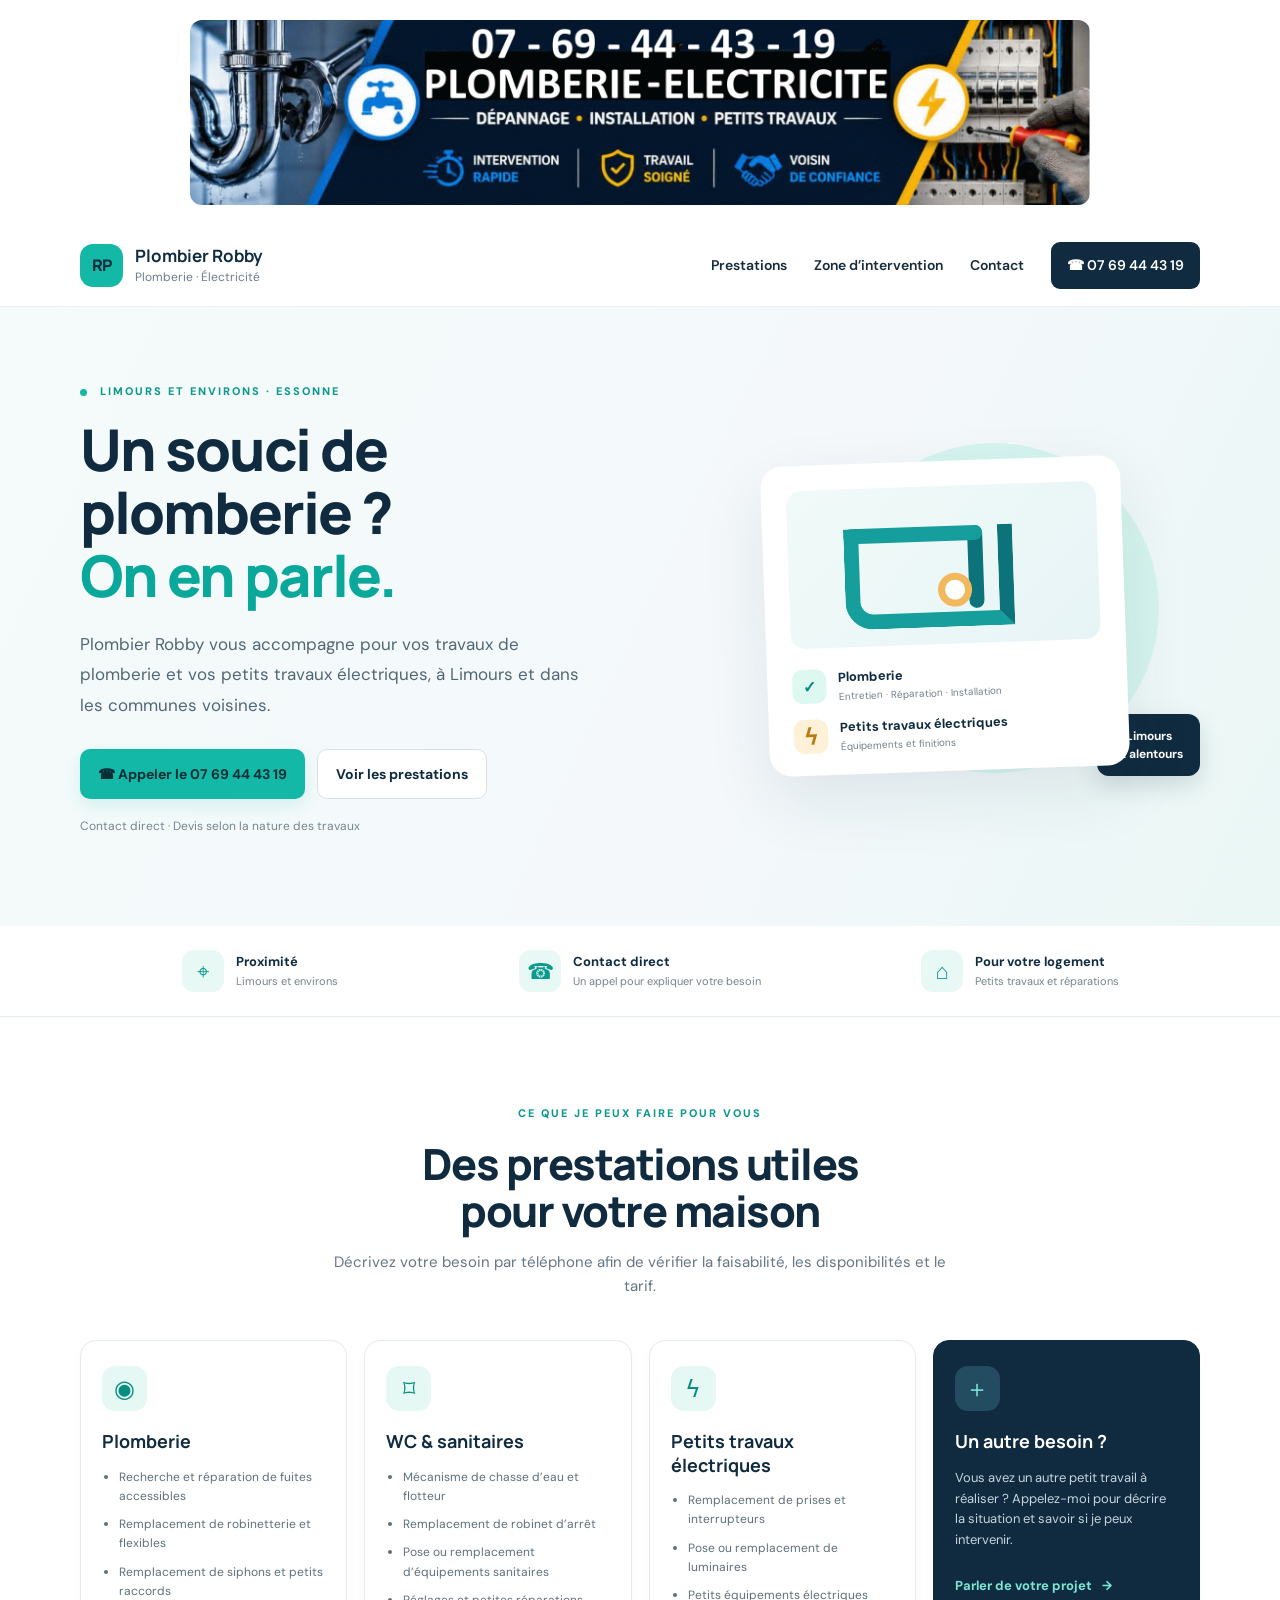
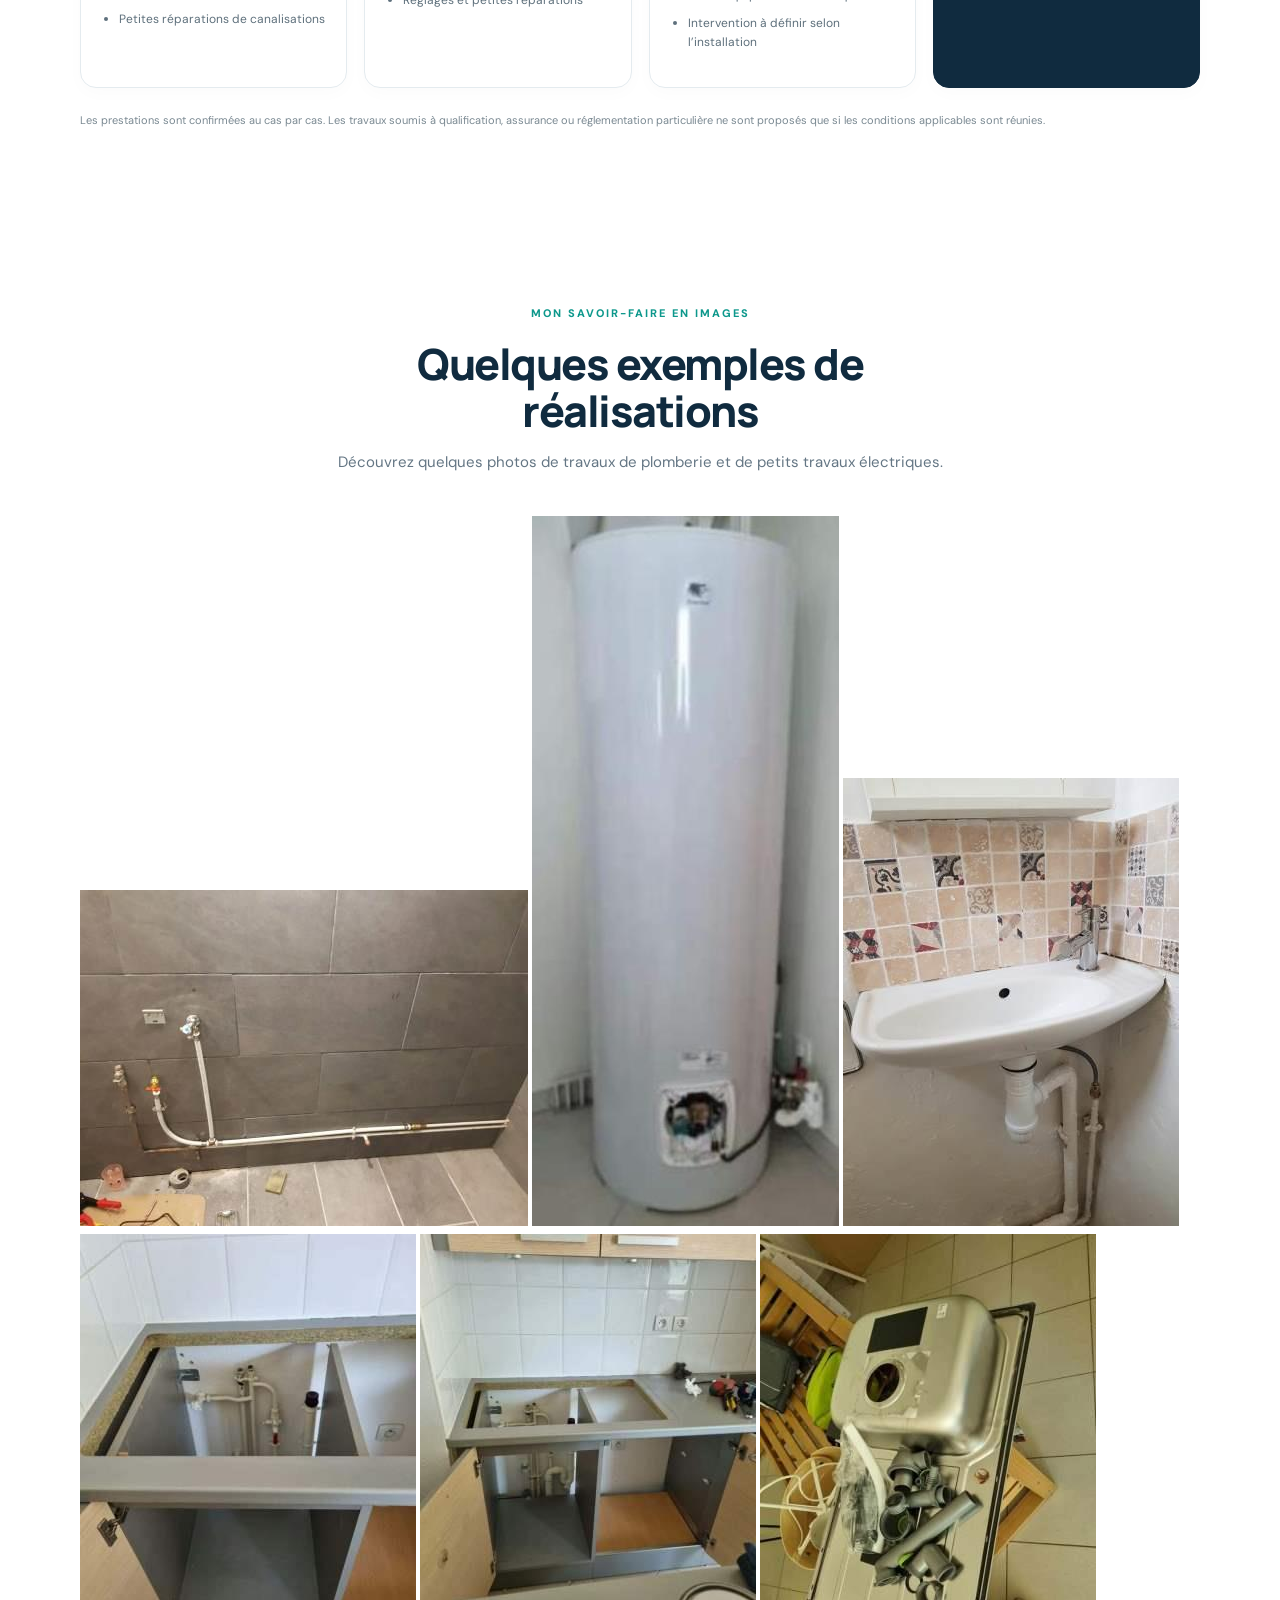
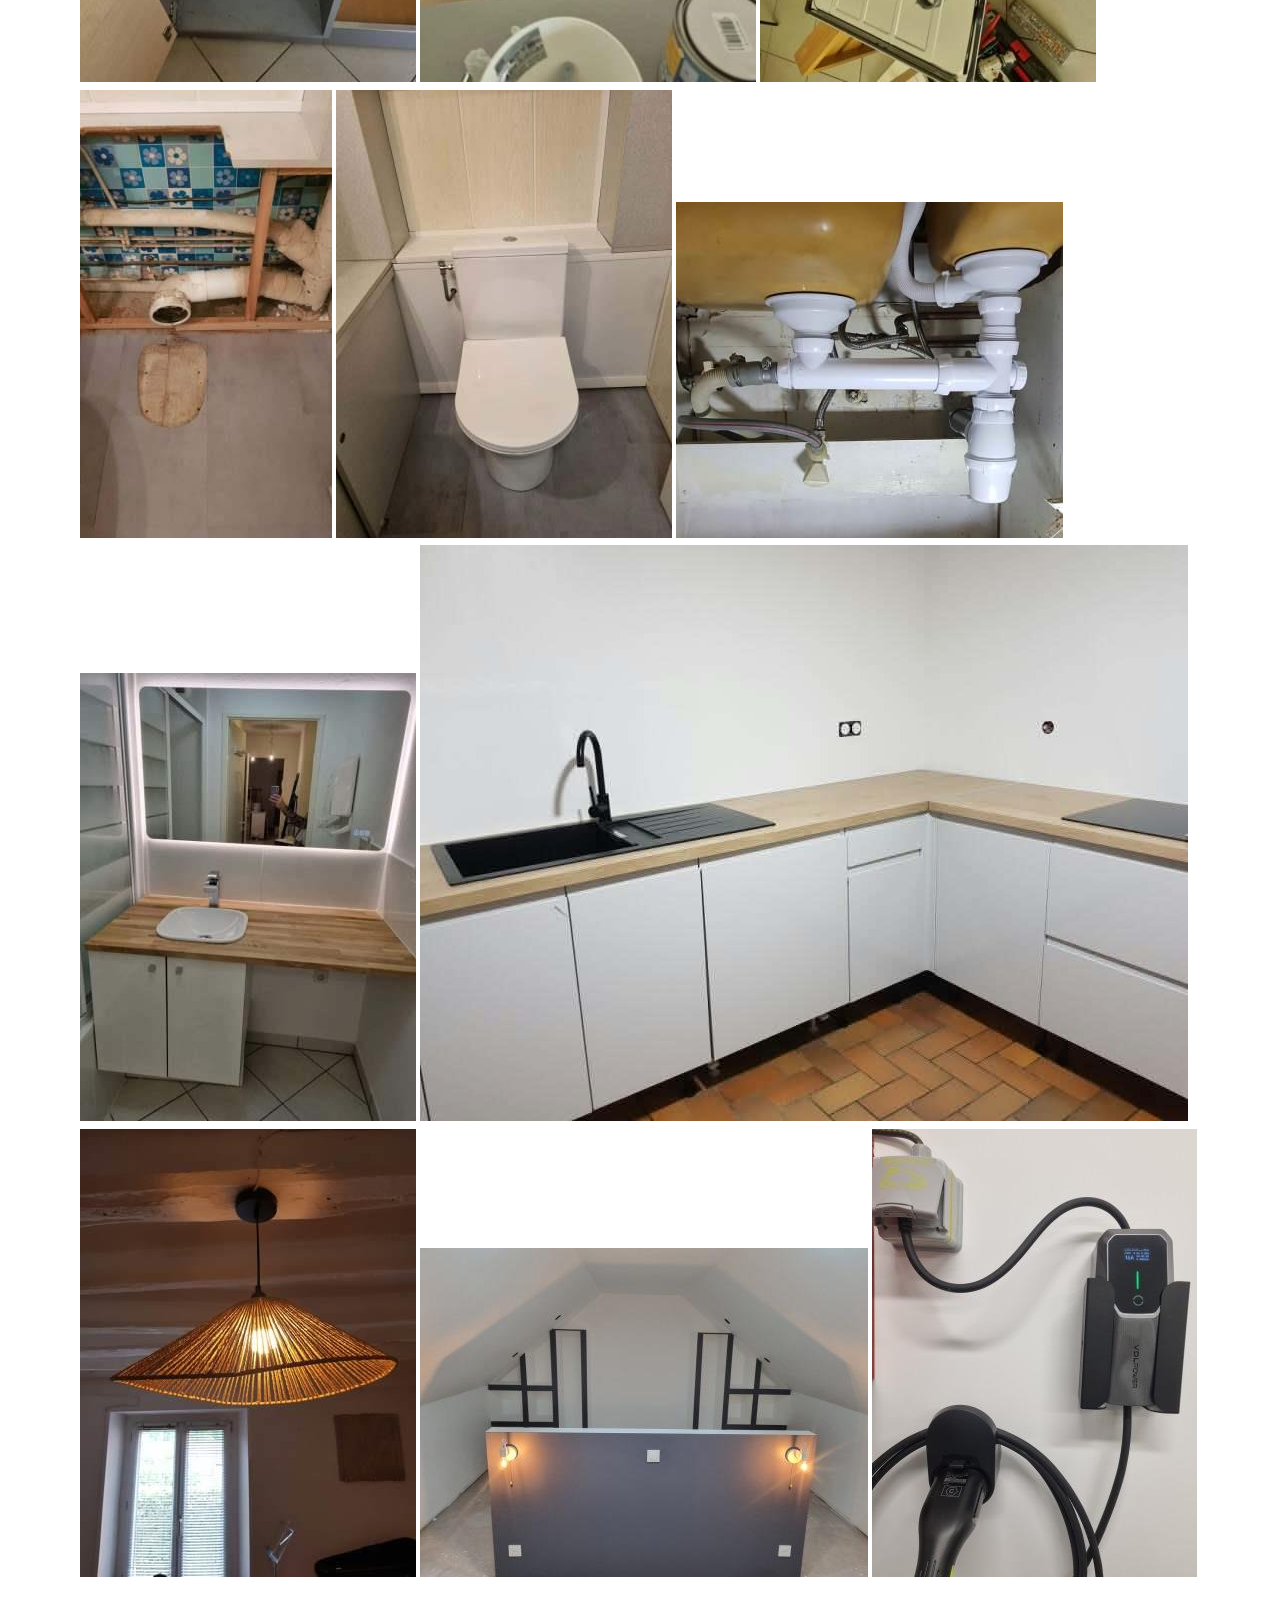
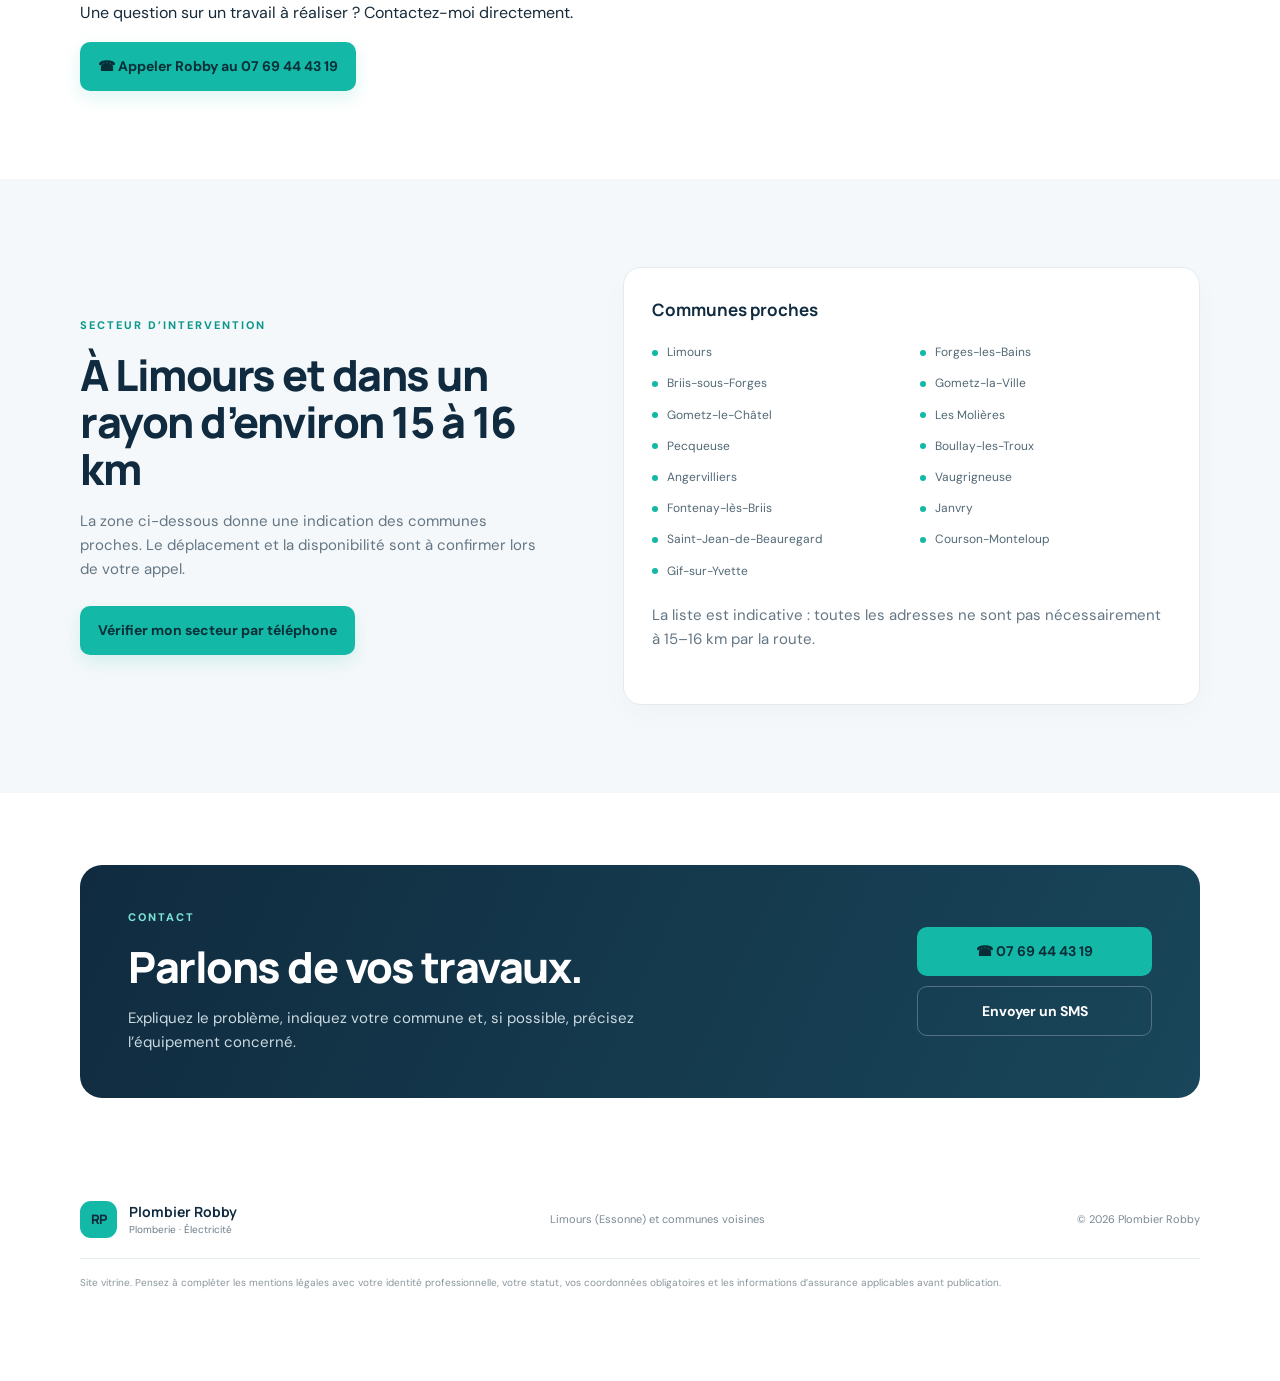
==== index.html @ 0ae40a75 "Update canonical link in index.html" ====
<!doctype html>
<html lang="fr">
<head>
  <meta charset="utf-8">
  <meta name="viewport" content="width=device-width, initial-scale=1">
  <meta name="theme-color" content="#102b3f">
  <title>Plombier Robby | Plomberie & petits travaux électriques à Limours</title>
  <meta name="description" content="Plombier Robby à Limours : travaux de plomberie, recherche de fuite, robinetterie, WC, sanitaires et petits travaux électriques. Contact direct au 07 69 44 43 19.">
  <meta name="robots" content="index,follow">
  <link rel="canonical" href="https://plombierrobby.github.io/">
  <meta property="og:type" content="website">
  <meta property="og:title" content="Plombier Robby — Plomberie à Limours">
  <meta property="og:description" content="Plomberie et petits travaux électriques autour de Limours. Appelez le 07 69 44 43 19.">
  <meta property="og:locale" content="fr_FR">
  <link rel="icon" href="assets/favicon.svg" type="image/svg+xml">
  <link rel="stylesheet" href="style.css">
  <script type="application/ld+json">
  {
    "@context": "https://schema.org",
    "@type": "Plumber",
    "name": "Plombier Robby",
    "telephone": "+33769444319",
    "areaServed": [
      "Limours", "Forges-les-Bains", "Briis-sous-Forges", "Gometz-la-Ville",
      "Gometz-le-Châtel", "Les Molières", "Pecqueuse", "Boullay-les-Troux",
      "Angervilliers", "Vaugrigneuse", "Fontenay-lès-Briis", "Janvry",
      "Saint-Jean-de-Beauregard", "Courson-Monteloup", "Gif-sur-Yvette"
    ],
    "description": "Prestations de plomberie et petits travaux électriques à Limours et dans les communes voisines."
  }
  </script>
</head>
<body>
    <img src="./DEVIS%20-%20Client.gif" alt="Travaux de plomberie" style="width:100%; max-width:900px; height:auto; display:block; margin:20px auto; border-radius:12px;">
  <a class="skip-link" href="#contenu">Aller au contenu</a>
  <header class="site-header">
    <div class="container nav-wrap">
      <a class="brand" href="#accueil" aria-label="Plombier Robby, accueil">
        <span class="brand-mark" aria-hidden="true">RP</span>
        <span><strong>Plombier Robby</strong><small>Plomberie · Électricité</small></span>
      </a>
      <button class="menu-toggle" aria-expanded="false" aria-controls="navigation">Menu</button>
      <nav id="navigation" class="navigation" aria-label="Navigation principale">
        <a href="#prestations">Prestations</a>
        <a href="#zone">Zone d’intervention</a>
        <a href="#contact">Contact</a>
        <a class="nav-call" href="tel:+33769444319">☎ 07 69 44 43 19</a>
      </nav>
    </div>
  </header>

  <main id="contenu">
    <section class="hero" id="accueil">
      <div class="container hero-grid">
        <div class="hero-copy">
          <p class="eyebrow"><span class="dot"></span> LIMOURS ET ENVIRONS · ESSONNE</p>
          <h1>Un souci de plomberie ?<br><span>On en parle.</span></h1>
          <p class="hero-text">Plombier Robby vous accompagne pour vos travaux de plomberie et vos petits travaux électriques, à Limours et dans les communes voisines.</p>
          <div class="hero-actions">
            <a class="button button-primary" href="tel:+33769444319">☎ Appeler le 07 69 44 43 19</a>
            <a class="button button-secondary" href="#prestations">Voir les prestations</a>
          </div>
          <p class="small-note">Contact direct · Devis selon la nature des travaux</p>
        </div>
        <div class="hero-art" aria-label="Illustration de plomberie" role="img">
          <div class="art-circle circle-one"></div><div class="art-circle circle-two"></div>
          <div class="tool-card">
            <div class="pipe-illustration"><span></span><i></i></div>
            <div class="tool-label"><span class="tool-icon">✓</span><div><strong>Plomberie</strong><small>Entretien · Réparation · Installation</small></div></div>
            <div class="tool-label"><span class="tool-icon electric">ϟ</span><div><strong>Petits travaux électriques</strong><small>Équipements et finitions</small></div></div>
          </div>
          <span class="floating-badge">À Limours<br>et alentours</span>
        </div>
      </div>
    </section>

    <section class="trust-strip" aria-label="Informations pratiques">
      <div class="container trust-grid">
        <div><span class="trust-icon">⌖</span><p><strong>Proximité</strong><small>Limours et environs</small></p></div>
        <div><span class="trust-icon">☎</span><p><strong>Contact direct</strong><small>Un appel pour expliquer votre besoin</small></p></div>
        <div><span class="trust-icon">⌂</span><p><strong>Pour votre logement</strong><small>Petits travaux et réparations</small></p></div>
      </div>
    </section>

    <section class="section services" id="prestations">
      <div class="container">
        <div class="section-heading">
          <p class="eyebrow">CE QUE JE PEUX FAIRE POUR VOUS</p>
          <h2>Des prestations utiles<br>pour votre maison</h2>
          <p>Décrivez votre besoin par téléphone afin de vérifier la faisabilité, les disponibilités et le tarif.</p>
        </div>
        <div class="service-grid">
          <article class="service-card">
            <div class="service-icon">◉</div><h3>Plomberie</h3>
            <ul><li>Recherche et réparation de fuites accessibles</li><li>Remplacement de robinetterie et flexibles</li><li>Remplacement de siphons et petits raccords</li><li>Petites réparations de canalisations</li></ul>
          </article>
          <article class="service-card">
            <div class="service-icon">⌑</div><h3>WC & sanitaires</h3>
            <ul><li>Mécanisme de chasse d’eau et flotteur</li><li>Remplacement de robinet d’arrêt</li><li>Pose ou remplacement d’équipements sanitaires</li><li>Réglages et petites réparations</li></ul>
          </article>
          <article class="service-card">
            <div class="service-icon">ϟ</div><h3>Petits travaux électriques</h3>
            <ul><li>Remplacement de prises et interrupteurs</li><li>Pose ou remplacement de luminaires</li><li>Petits équipements électriques</li><li>Intervention à définir selon l’installation</li></ul>
          </article>
          <article class="service-card service-card-dark">
            <div class="service-icon">＋</div><h3>Un autre besoin ?</h3>
            <p>Vous avez un autre petit travail à réaliser ? Appelez-moi pour décrire la situation et savoir si je peux intervenir.</p>
            <a href="tel:+33769444319" class="text-link">Parler de votre projet <span>→</span></a>
          </article>
        </div>
        <p class="disclaimer">Les prestations sont confirmées au cas par cas. Les travaux soumis à qualification, assurance ou réglementation particulière ne sont proposés que si les conditions applicables sont réunies.</p>
      </div>
    </section>
    <section class="section realisations" id="realisations">
      <div class="container">
        <div class="section-heading">
          <p class="eyebrow">MON SAVOIR-FAIRE EN IMAGES</p>
          <h2>Quelques exemples de réalisations</h2>
          <p>Découvrez quelques photos de travaux de plomberie et de petits travaux électriques.</p>
        </div>

        <div class="realisations-grid">
          <a class="realisation-photo" href="images-realisations/1.jpg" target="_blank" rel="noopener">
            <img src="images-realisations/1.jpg" alt="Réalisation de plomberie ou travaux électriques, photo 1" loading="lazy">
          </a>
          <a class="realisation-photo" href="images-realisations/2.jpg" target="_blank" rel="noopener">
            <img src="images-realisations/2.jpg" alt="Réalisation, photo 2" loading="lazy">
          </a>
          <a class="realisation-photo" href="images-realisations/3.jpg" target="_blank" rel="noopener">
            <img src="images-realisations/3.jpg" alt="Réalisation, photo 3" loading="lazy">
          </a>
          <a class="realisation-photo" href="images-realisations/4.jpg" target="_blank" rel="noopener">
            <img src="images-realisations/4.jpg" alt="Réalisation, photo 4" loading="lazy">
          </a>
          <a class="realisation-photo" href="images-realisations/5.jpg" target="_blank" rel="noopener">
            <img src="images-realisations/5.jpg" alt="Réalisation, photo 5" loading="lazy">
          </a>
          <a class="realisation-photo" href="images-realisations/6.jpg" target="_blank" rel="noopener">
            <img src="images-realisations/6.jpg" alt="Réalisation, photo 6" loading="lazy">
          </a>
          <a class="realisation-photo" href="images-realisations/7.jpg" target="_blank" rel="noopener">
            <img src="images-realisations/7.jpg" alt="Réalisation, photo 7" loading="lazy">
          </a>
          <a class="realisation-photo" href="images-realisations/8.jpg" target="_blank" rel="noopener">
            <img src="images-realisations/8.jpg" alt="Réalisation, photo 8" loading="lazy">
          </a>
          <a class="realisation-photo" href="images-realisations/9.jpg" target="_blank" rel="noopener">
            <img src="images-realisations/9.jpg" alt="Réalisation, photo 9" loading="lazy">
          </a>
          <a class="realisation-photo" href="images-realisations/10.jpg" target="_blank" rel="noopener">
            <img src="images-realisations/10.jpg" alt="Réalisation, photo 10" loading="lazy">
          </a>
          <a class="realisation-photo" href="images-realisations/11.jpg" target="_blank" rel="noopener">
            <img src="images-realisations/11.jpg" alt="Réalisation, photo 11" loading="lazy">
          </a>
          <a class="realisation-photo" href="images-realisations/12.jpg" target="_blank" rel="noopener">
            <img src="images-realisations/12.jpg" alt="Réalisation, photo 12" loading="lazy">
          </a>
          <a class="realisation-photo" href="images-realisations/13.jpg" target="_blank" rel="noopener">
            <img src="images-realisations/13.jpg" alt="Réalisation, photo 13" loading="lazy">
          </a>
          <a class="realisation-photo" href="images-realisations/14.jpg" target="_blank" rel="noopener">
            <img src="images-realisations/14.jpg" alt="Réalisation, photo 14" loading="lazy">
          </a>
        </div>

        <p class="realisations-note">Une question sur un travail à réaliser ? Contactez-moi directement.</p>
        <div class="realisations-contact">
          <a class="button button-primary" href="tel:+33769444319">☎ Appeler Robby au 07 69 44 43 19</a>
        </div>
      </div>
    </section>
    <section class="section zone" id="zone">
      <div class="container zone-grid">
        <div>
          <p class="eyebrow">SECTEUR D’INTERVENTION</p>
          <h2>À Limours et dans un rayon d’environ 15 à 16 km</h2>
          <p>La zone ci-dessous donne une indication des communes proches. Le déplacement et la disponibilité sont à confirmer lors de votre appel.</p>
          <a class="button button-primary" href="tel:+33769444319">Vérifier mon secteur par téléphone</a>
        </div>
        <div class="towns-panel">
          <h3>Communes proches</h3>
          <ul class="town-list">
            <li>Limours</li><li>Forges-les-Bains</li><li>Briis-sous-Forges</li>
            <li>Gometz-la-Ville</li><li>Gometz-le-Châtel</li><li>Les Molières</li>
            <li>Pecqueuse</li><li>Boullay-les-Troux</li><li>Angervilliers</li>
            <li>Vaugrigneuse</li><li>Fontenay-lès-Briis</li><li>Janvry</li>
            <li>Saint-Jean-de-Beauregard</li><li>Courson-Monteloup</li><li>Gif-sur-Yvette</li>
          </ul>
          <p class="towns-note">La liste est indicative : toutes les adresses ne sont pas nécessairement à 15–16 km par la route.</p>
        </div>
      </div>
    </section>

    <section class="section contact" id="contact">
      <div class="container contact-box">
        <div>
          <p class="eyebrow">CONTACT</p>
          <h2>Parlons de vos travaux.</h2>
          <p>Expliquez le problème, indiquez votre commune et, si possible, précisez l’équipement concerné.</p>
        </div>
        <div class="contact-actions">
          <a class="button button-light" href="tel:+33769444319">☎ 07 69 44 43 19</a>
          <a class="button button-outline-light" href="sms:+33769444319?body=Bonjour%20Robby%2C%20je%20vous%20contacte%20pour%20un%20travail%20de%20plomberie%20ou%20d%E2%80%99%C3%A9lectricit%C3%A9.%20Ma%20commune%20%3A%20">Envoyer un SMS</a>
        </div>
      </div>
    </section>
  </main>

  <footer class="site-footer">
    <div class="container footer-row">
      <a class="brand footer-brand" href="#accueil"><span class="brand-mark">RP</span><span><strong>Plombier Robby</strong><small>Plomberie · Électricité</small></span></a>
      <p>Limours (Essonne) et communes voisines</p>
      <p>© <span id="year"></span> Plombier Robby</p>
    </div>
    <div class="container legal-note">Site vitrine. Pensez à compléter les mentions légales avec votre identité professionnelle, votre statut, vos coordonnées obligatoires et les informations d’assurance applicables avant publication.</div>
  </footer>
  <a class="mobile-call" href="tel:+33769444319">☎ Appeler Robby · 07 69 44 43 19</a>
  <script src="script.js"></script>
</body>
</html>
---- style.css ----
@import url('https://fonts.googleapis.com/css2?family=DM+Sans:wght@400;500;600;700&family=Manrope:wght@400;500;600;700;800&display=swap');
:root{--navy:#102b3f;--navy2:#173e55;--teal:#14b8a6;--mint:#e9fbf7;--ink:#172b3a;--muted:#647684;--line:#e4ebef;--white:#fff;--soft:#f5f8fa}
*{box-sizing:border-box}html{scroll-behavior:smooth;scroll-padding-top:85px}body{margin:0;font-family:'DM Sans',Arial,sans-serif;color:var(--ink);line-height:1.6}a{color:inherit;text-decoration:none}.container{width:min(1120px,calc(100% - 40px));margin-inline:auto}.skip-link{position:absolute;left:-9999px}.skip-link:focus{left:12px;top:12px;background:#fff;padding:10px;z-index:10}
.site-header{height:82px;display:flex;align-items:center;background:#fff;border-bottom:1px solid #edf1f3;position:sticky;top:0;z-index:5}.nav-wrap{display:flex;align-items:center;justify-content:space-between;gap:24px}.brand{display:flex;align-items:center;gap:12px;line-height:1.2}.brand-mark{width:43px;height:43px;display:grid;place-items:center;border-radius:13px;background:var(--teal);color:var(--navy);font-weight:800;font-family:Manrope,sans-serif;letter-spacing:-1px}.brand strong{display:block;font-family:Manrope,sans-serif;font-size:17px;color:var(--navy)}.brand small{display:block;color:#6c7d89;font-size:12px;margin-top:4px}.navigation{display:flex;align-items:center;gap:27px;font-size:14px;font-weight:600}.navigation>a:not(.nav-call):hover{color:#0c9f91}.nav-call{background:var(--navy);color:white;border-radius:9px;padding:12px 16px}.menu-toggle{display:none;border:1px solid var(--line);border-radius:8px;background:white;padding:9px 12px;font:inherit}
.hero{overflow:hidden;background:linear-gradient(115deg,#f4fbfa 0%,#f4f8fb 60%,#eaf7f5 100%);padding:76px 0 78px}.hero-grid{display:grid;grid-template-columns:1.05fr .95fr;align-items:center;gap:48px}.eyebrow{font-size:11px;font-weight:800;letter-spacing:2px;color:#0d988c;margin:0 0 18px}.dot{display:inline-block;width:7px;height:7px;border-radius:50%;background:var(--teal);margin-right:8px;vertical-align:middle}.hero h1,.section-heading h2,.zone h2,.contact h2{font-family:Manrope,Arial,sans-serif;font-size:clamp(38px,4.5vw,58px);line-height:1.09;letter-spacing:-2px;color:var(--navy);margin:0 0 22px;font-weight:800}.hero h1 span{color:#0aa89a}.hero-text{font-size:17px;line-height:1.8;color:#526775;max-width:520px;margin:0 0 28px}.hero-actions{display:flex;gap:12px;flex-wrap:wrap}.button{min-height:49px;display:inline-flex;align-items:center;justify-content:center;gap:8px;padding:13px 18px;border-radius:10px;font-weight:700;font-size:14px;transition:transform .2s,background .2s}.button:hover{transform:translateY(-2px)}.button-primary{background:var(--teal);color:#072f38;box-shadow:0 7px 18px #14b8a625}.button-secondary{border:1px solid #d6e1e6;background:#fff;color:var(--navy)}.small-note{font-size:12px;color:#758691;margin-top:18px}
.hero-art{min-height:370px;position:relative;display:grid;place-items:center}.art-circle{position:absolute;border-radius:50%}.circle-one{width:330px;height:330px;background:#d5f4ee;right:8%;top:12px}.circle-two{width:220px;height:220px;border:1px solid #a7e4da;right:23%;top:68px}.tool-card{z-index:1;background:#fff;width:min(360px,88%);border-radius:22px;padding:25px 25px 20px;box-shadow:0 24px 65px #12364c18;transform:rotate(-2deg)}.pipe-illustration{height:158px;position:relative;overflow:hidden;background:linear-gradient(135deg,#f1faf8,#e7f4f6);border-radius:15px;margin-bottom:20px}.pipe-illustration:before{content:"";position:absolute;left:18%;top:25%;width:45%;height:55%;border:15px solid #159e9b;border-right-color:#0c737b;border-radius:0 0 0 28px;border-top:0}.pipe-illustration:after{content:"";position:absolute;left:18%;top:25%;width:45%;height:15px;background:#159e9b;border-radius:8px}.pipe-illustration span{position:absolute;left:58%;top:25%;height:53%;width:15px;background:#0c737b;border-radius:8px}.pipe-illustration i{position:absolute;left:48%;top:55%;width:34px;height:34px;border:7px solid #f1b85d;border-radius:50%;background:#fff}.tool-label{display:flex;align-items:center;gap:12px;margin-top:13px}.tool-icon{width:34px;height:34px;display:grid;place-items:center;border-radius:10px;background:#ddf8f1;color:#078c7e;font-weight:800}.tool-icon.electric{background:#fff1d8;color:#bd7812;font-size:22px}.tool-label strong,.tool-label small{display:block}.tool-label strong{font-size:13px;color:var(--navy)}.tool-label small{font-size:10px;color:#71818b}.floating-badge{position:absolute;right:0;bottom:25px;background:var(--navy);color:#fff;border-radius:12px;padding:13px 17px;font-size:12px;line-height:1.5;font-weight:700;box-shadow:0 10px 25px #102b3f25}
.trust-strip{border-bottom:1px solid var(--line);background:#fff}.trust-grid{display:grid;grid-template-columns:repeat(3,1fr);padding:24px 0;gap:20px}.trust-grid>div{display:flex;align-items:center;justify-content:center;gap:12px}.trust-icon{display:grid;place-items:center;width:42px;height:42px;border-radius:12px;background:#e8f8f5;color:#0b9b8e;font-size:22px}.trust-grid p{margin:0}.trust-grid strong,.trust-grid small{display:block}.trust-grid strong{font-size:13px;color:var(--navy)}.trust-grid small{font-size:11px;color:#74838c}
.section{padding:88px 0}.section-heading{text-align:center;max-width:640px;margin:0 auto 42px}.section-heading h2,.zone h2,.contact h2{font-size:clamp(32px,3.7vw,43px);letter-spacing:-1.5px;margin-bottom:16px}.section-heading>p:last-child,.zone-grid>div>p:not(.eyebrow),.contact-box>div>p:not(.eyebrow){color:var(--muted);font-size:15px}.service-grid{display:grid;grid-template-columns:repeat(4,1fr);gap:17px}.service-card{border:1px solid var(--line);border-radius:16px;padding:25px 21px;background:#fff;box-shadow:0 5px 18px #12364c05}.service-icon{width:45px;height:45px;border-radius:13px;background:#e5f8f4;display:grid;place-items:center;color:#078e83;font-size:24px;margin-bottom:19px}.service-card h3{font-family:Manrope,sans-serif;color:var(--navy);font-size:18px;line-height:1.3;margin:0 0 14px}.service-card ul{padding-left:17px;margin:0;color:#5e707c;font-size:12px}.service-card li{margin:0 0 9px}.service-card-dark{background:var(--navy);color:#fff;border-color:var(--navy)}.service-card-dark h3{color:#fff}.service-card-dark p{color:#c4d5de;font-size:13px}.service-card-dark .service-icon{background:#234c60;color:#7ce5d6}.text-link{display:inline-flex;gap:10px;margin-top:12px;color:#7ce5d6;font-size:13px;font-weight:700}.disclaimer{font-size:11px;color:#7a8992;margin:24px 0 0}
.zone{background:var(--soft)}.zone-grid{display:grid;grid-template-columns:.9fr 1.1fr;gap:70px;align-items:center}.zone h2{max-width:490px}.zone-grid>div>p:not(.eyebrow){margin-bottom:25px}.towns-panel{background:#fff;border:1px solid var(--line);border-radius:18px;padding:28px;box-shadow:0 10px 30px #12364c06}.towns-panel h3{margin:0 0 20px;font-family:Manrope,sans-serif;color:var(--navy);font-size:17px}.town-list{display:grid;grid-template-columns:1fr 1fr;gap:12px 18px;list-style:none;margin:0;padding:0}.town-list li{font-size:12px;color:#526875;display:flex;gap:9px;align-items:center}.town-list li:before{content:"";width:6px;height:6px;flex:0 0 6px;border-radius:50%;background:var(--teal)}.towns-note{font-size:11px;color:#82909a;margin:22px 0 0}
.contact{padding:72px 0}.contact-box{background:linear-gradient(115deg,#102b3f,#19465a);color:#fff;border-radius:22px;padding:44px 48px;display:flex;align-items:center;justify-content:space-between;gap:35px}.contact .eyebrow{color:#7ce5d6}.contact h2{color:#fff;margin-bottom:10px}.contact-box>div>p:not(.eyebrow){color:#ccdae1;max-width:560px;margin-bottom:0}.contact-actions{display:flex;flex-direction:column;gap:10px;min-width:235px}.button-light{background:var(--teal);color:#082d38}.button-outline-light{border:1px solid #547183;color:#fff}
.site-footer{padding:30px 0 90px;background:#fff}.footer-row{display:flex;align-items:center;justify-content:space-between;gap:20px}.footer-row>p{font-size:11px;color:#7a8992}.footer-brand .brand-mark{width:37px;height:37px;border-radius:11px;font-size:13px}.footer-brand strong{font-size:14px}.footer-brand small{font-size:10px}.legal-note{font-size:10px;color:#89969d;border-top:1px solid var(--line);padding-top:16px;margin-top:18px}.mobile-call{display:none}
@media(max-width:900px){.hero-grid{gap:20px}.service-grid{grid-template-columns:repeat(2,1fr)}.zone-grid{gap:35px}.navigation{gap:15px}.nav-call{padding:10px 12px;font-size:12px}.hero{padding:60px 0}.hero-art{min-height:330px}.circle-one{width:290px;height:290px}.contact-box{padding:35px}}
@media(max-width:680px){.container{width:min(100% - 32px,520px)}.site-header{height:72px}.menu-toggle{display:block}.navigation{display:none;position:absolute;left:16px;right:16px;top:66px;padding:16px;background:#fff;border:1px solid var(--line);border-radius:13px;box-shadow:0 14px 35px #102b3f17;align-items:stretch;flex-direction:column;gap:0}.navigation.open{display:flex}.navigation>a{padding:12px}.navigation .nav-call{text-align:center;margin-top:5px}.hero{padding:47px 0 35px}.hero-grid{grid-template-columns:1fr;gap:5px}.hero h1{font-size:42px;letter-spacing:-1.7px}.hero-text{font-size:15px}.hero-actions{flex-direction:column;align-items:stretch}.button{width:100%}.hero-art{min-height:300px;margin-top:8px}.tool-card{max-width:330px;padding:18px}.pipe-illustration{height:125px}.circle-one{width:265px;height:265px;right:7%}.circle-two{width:180px;height:180px;right:22%;top:62px}.floating-badge{right:1%;bottom:12px}.trust-grid{grid-template-columns:1fr;gap:17px;padding:21px 0}.trust-grid>div{justify-content:flex-start}.section{padding:62px 0}.section-heading{margin-bottom:30px}.section-heading h2,.zone h2,.contact h2{font-size:34px}.service-grid{grid-template-columns:1fr}.service-card{padding:23px}.service-card ul{font-size:13px}.zone-grid{grid-template-columns:1fr;gap:30px}.towns-panel{padding:22px 18px}.town-list{grid-template-columns:1fr 1fr;gap:11px}.town-list li{font-size:11px}.contact{padding:50px 0}.contact-box{padding:28px 22px;display:block}.contact-actions{margin-top:24px;min-width:0}.footer-row{align-items:flex-start;flex-direction:column;gap:8px}.footer-row>p{margin:0}.site-footer{padding-bottom:90px}.mobile-call{position:fixed;z-index:4;bottom:0;left:0;right:0;display:flex;align-items:center;justify-content:center;background:var(--teal);color:#082d38;font-weight:800;padding:15px 10px;box-shadow:0 -5px 20px #102b3f14}}
@media(prefers-reduced-motion:reduce){html{scroll-behavior:auto}*,*:before,*:after{transition:none!important}}
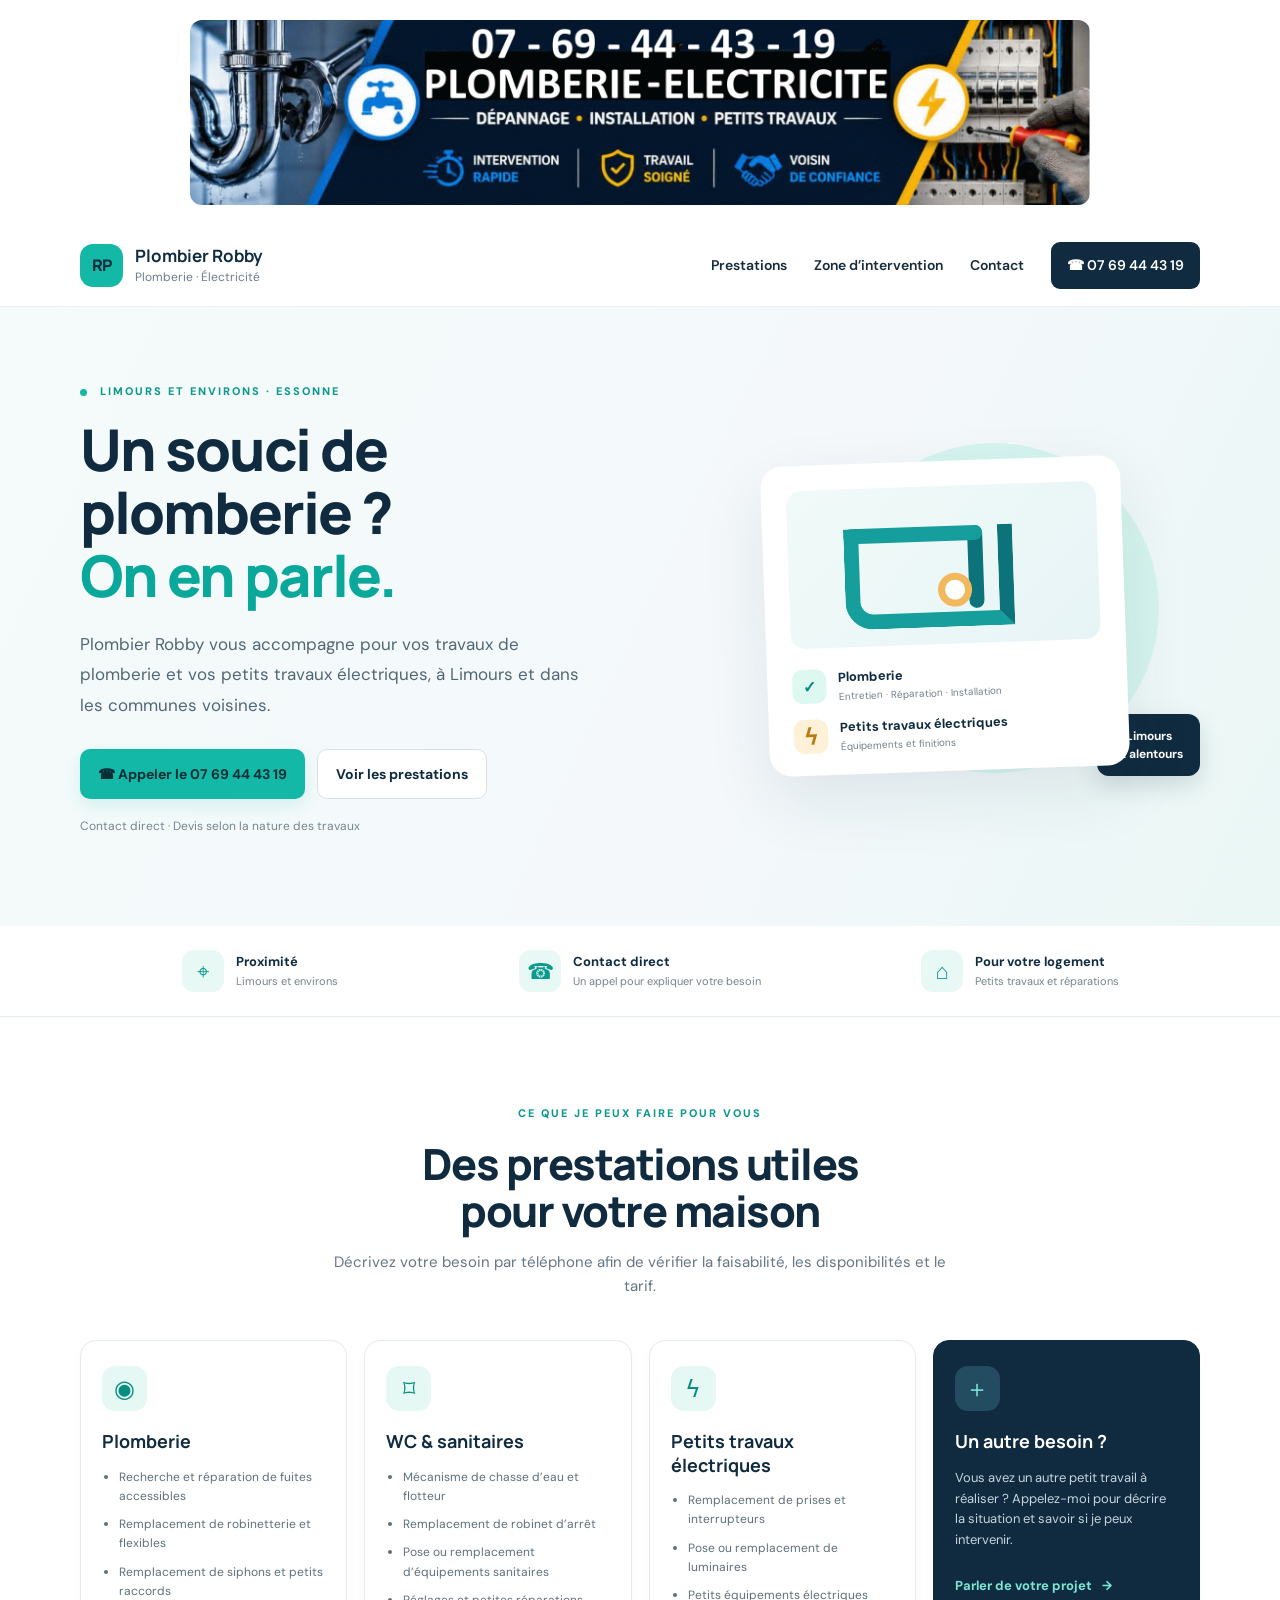
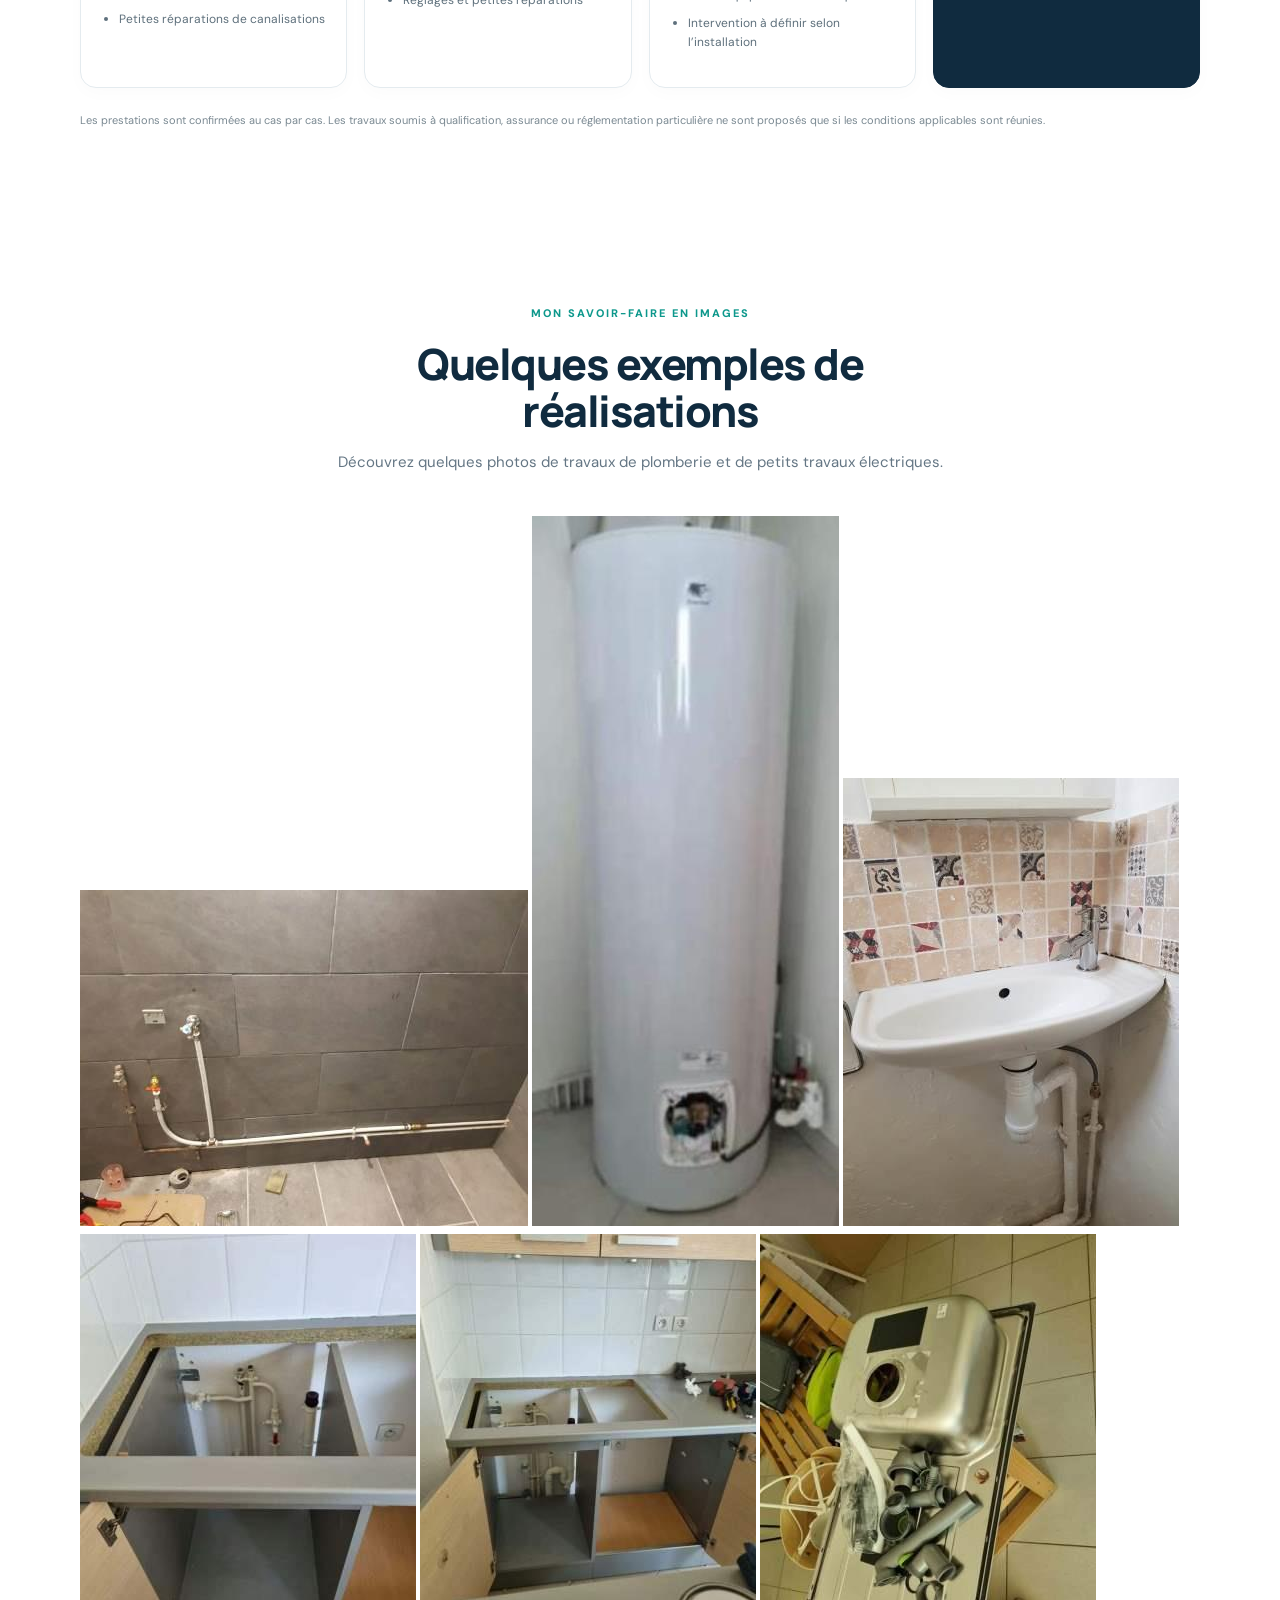
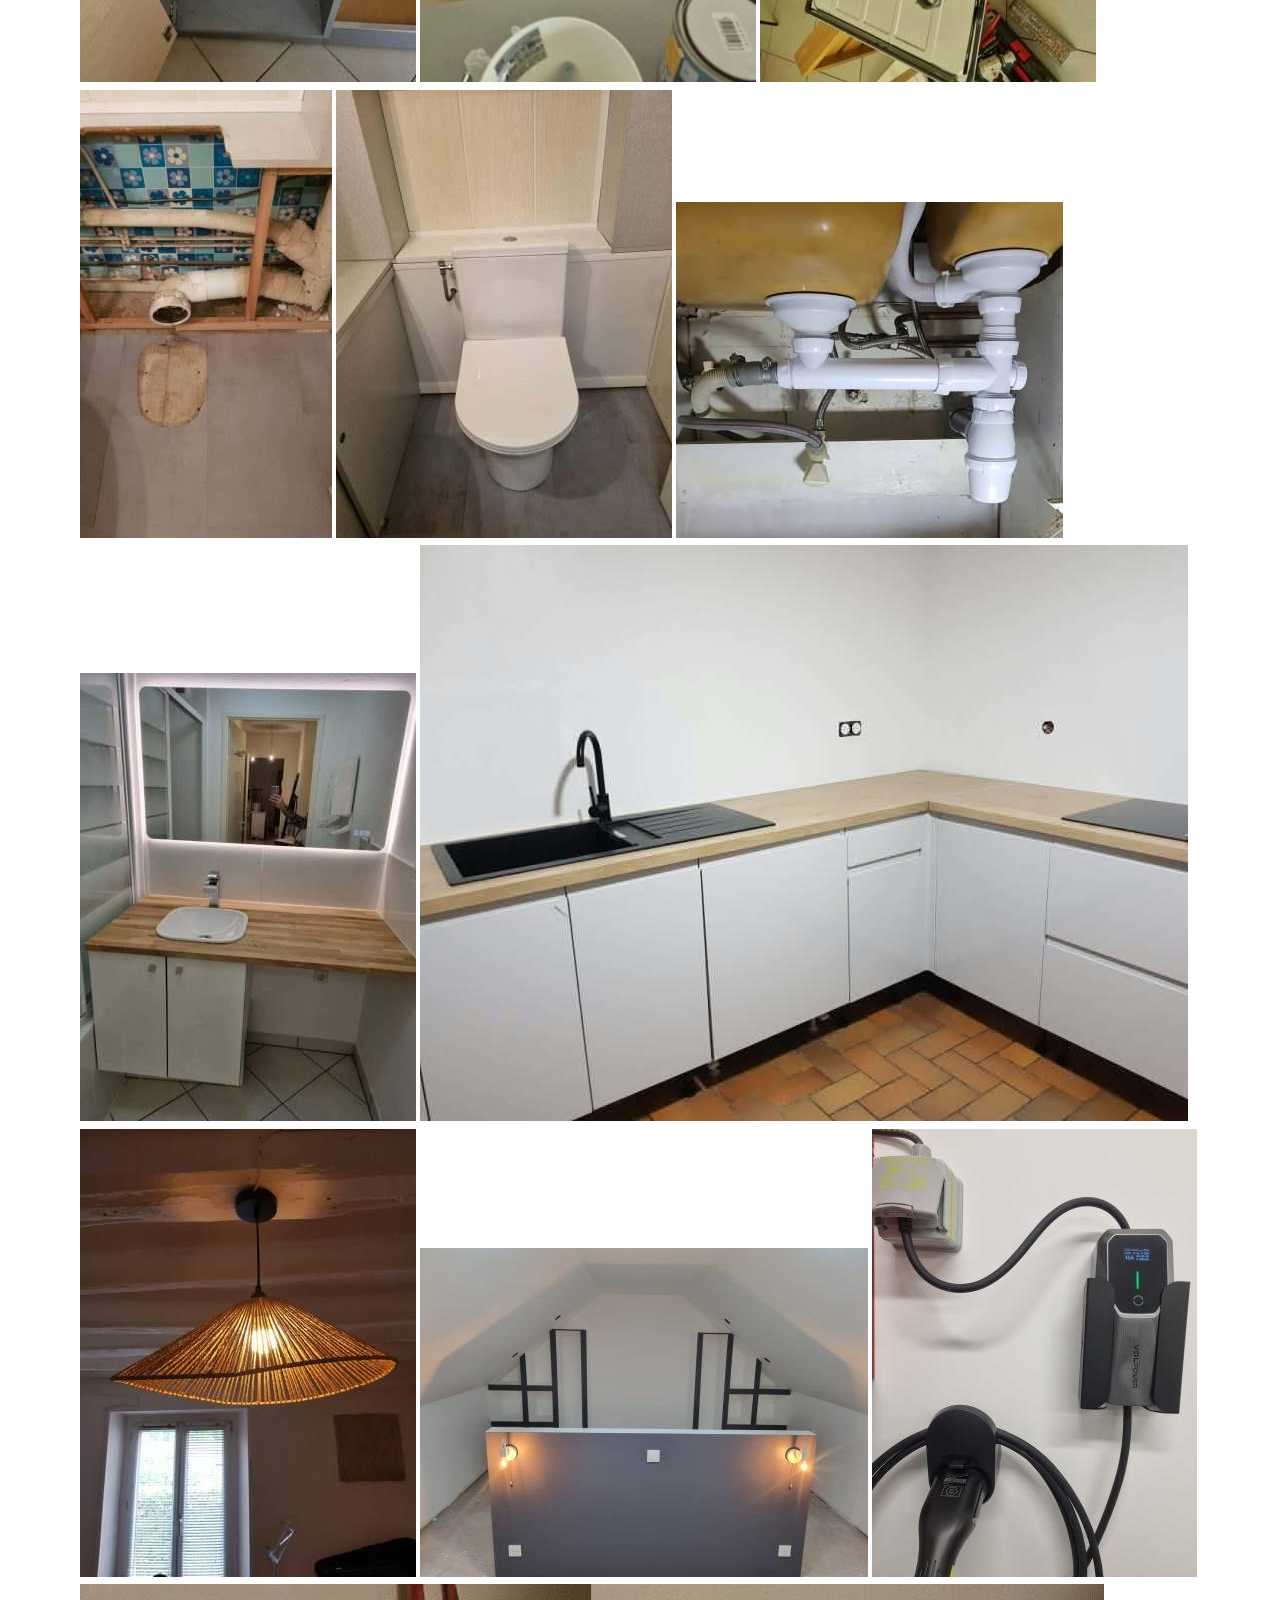
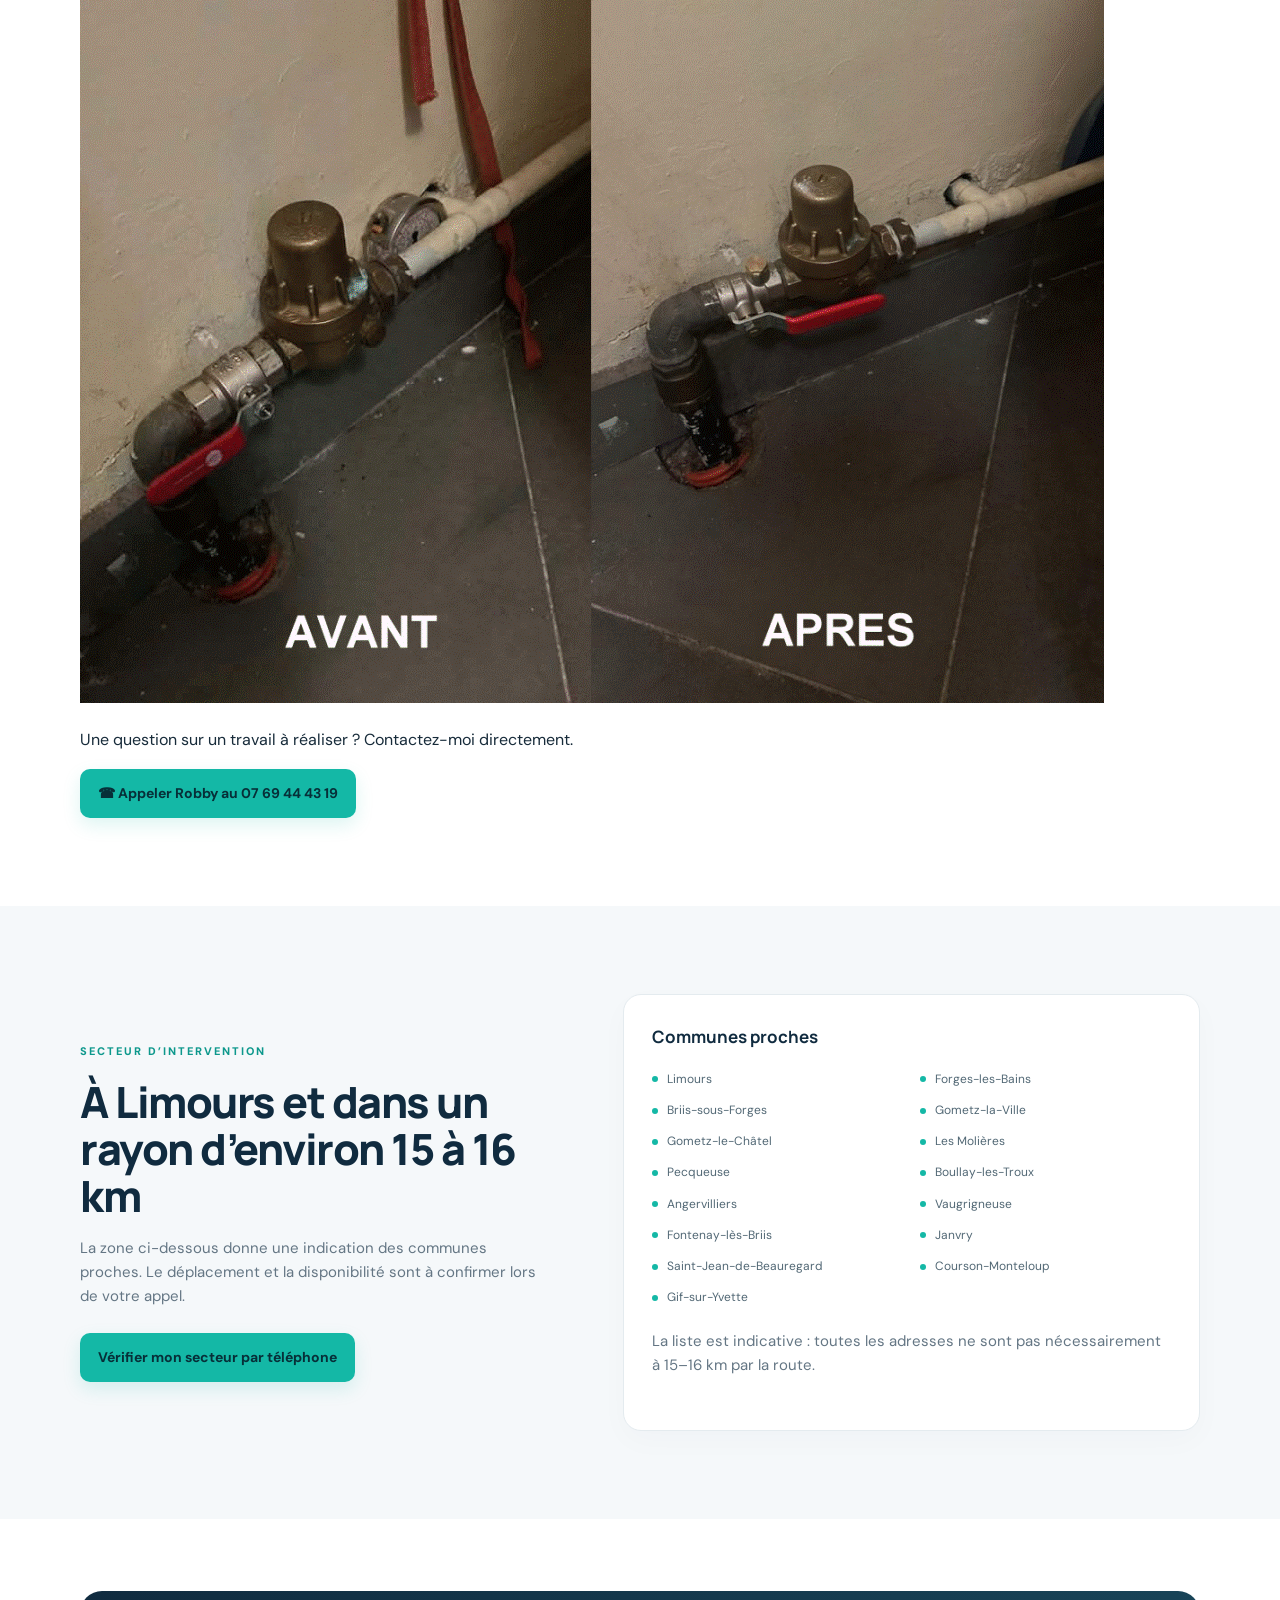
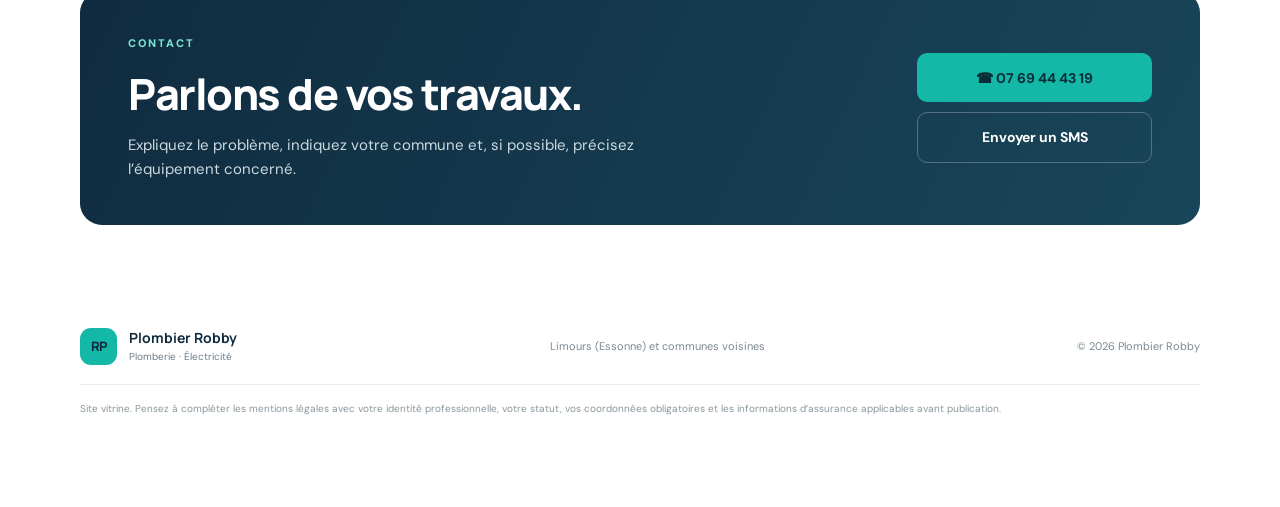
==== commit 060185d9: "Add new photo link and description in index.html" ====
--- a/index.html
+++ b/index.html
@@ -121,46 +121,49 @@
 
         <div class="realisations-grid">
           <a class="realisation-photo" href="images-realisations/1.jpg" target="_blank" rel="noopener">
-            <img src="images-realisations/1.jpg" alt="Réalisation de plomberie ou travaux électriques, photo 1" loading="lazy">
+            <img src="images-realisations/1.jpg" alt="Création d’une arrivée d’eau par Robby Plombier à Limours" loading="lazy">
           </a>
           <a class="realisation-photo" href="images-realisations/2.jpg" target="_blank" rel="noopener">
-            <img src="images-realisations/2.jpg" alt="Réalisation, photo 2" loading="lazy">
+            <img src="images-realisations/2.jpg" alt="Pose et raccordement d’un ballon d’eau chaude de 300 litres par Robby Plombier à Limours" loading="lazy">
           </a>
           <a class="realisation-photo" href="images-realisations/3.jpg" target="_blank" rel="noopener">
-            <img src="images-realisations/3.jpg" alt="Réalisation, photo 3" loading="lazy">
+            <img src="images-realisations/3.jpg" alt="Remplacement d’un siphon de lavabo par Robby Plombier à Limours" loading="lazy">
           </a>
           <a class="realisation-photo" href="images-realisations/4.jpg" target="_blank" rel="noopener">
-            <img src="images-realisations/4.jpg" alt="Réalisation, photo 4" loading="lazy">
+            <img src="images-realisations/4.jpg" alt="Création et pose d’un évier par Robby Plombier à Limours" loading="lazy">
           </a>
           <a class="realisation-photo" href="images-realisations/5.jpg" target="_blank" rel="noopener">
-            <img src="images-realisations/5.jpg" alt="Réalisation, photo 5" loading="lazy">
+            <img src="images-realisations/5.jpg" alt="Installation d’un évier et de ses raccordements par Robby Plombier à Limours" loading="lazy">
           </a>
           <a class="realisation-photo" href="images-realisations/6.jpg" target="_blank" rel="noopener">
-            <img src="images-realisations/6.jpg" alt="Réalisation, photo 6" loading="lazy">
+            <img src="images-realisations/6.jpg" alt="Travaux de création et de pose d’un évier par Robby Plombier à Limours" loading="lazy">
           </a>
           <a class="realisation-photo" href="images-realisations/7.jpg" target="_blank" rel="noopener">
-            <img src="images-realisations/7.jpg" alt="Réalisation, photo 7" loading="lazy">
+            <img src="images-realisations/7.jpg" alt="Dépose d’un WC par Robby Plombier à Limours" loading="lazy">
           </a>
           <a class="realisation-photo" href="images-realisations/8.jpg" target="_blank" rel="noopener">
-            <img src="images-realisations/8.jpg" alt="Réalisation, photo 8" loading="lazy">
+            <img src="images-realisations/8.jpg" alt="Pose d’un WC avec coffrage par Robby Plombier à Limours" loading="lazy">
           </a>
           <a class="realisation-photo" href="images-realisations/9.jpg" target="_blank" rel="noopener">
-            <img src="images-realisations/9.jpg" alt="Réalisation, photo 9" loading="lazy">
+            <img src="images-realisations/9.jpg" alt="Remplacement d’un double siphon d’évier par Robby Plombier à Limours" loading="lazy">
           </a>
           <a class="realisation-photo" href="images-realisations/10.jpg" target="_blank" rel="noopener">
-            <img src="images-realisations/10.jpg" alt="Réalisation, photo 10" loading="lazy">
+            <img src="images-realisations/10.jpg" alt="Création d’un ensemble meuble vasque et miroir dans une salle d’eau par Robby Plombier à Limours" loading="lazy">
           </a>
           <a class="realisation-photo" href="images-realisations/11.jpg" target="_blank" rel="noopener">
-            <img src="images-realisations/11.jpg" alt="Réalisation, photo 11" loading="lazy">
+            <img src="images-realisations/11.jpg" alt="Pose d’un évier et d’une plaque de cuisson avec découpe du plan de travail et branchement électrique par Robby Plombier à Limours" loading="lazy">
           </a>
           <a class="realisation-photo" href="images-realisations/12.jpg" target="_blank" rel="noopener">
-            <img src="images-realisations/12.jpg" alt="Réalisation, photo 12" loading="lazy">
+            <img src="images-realisations/12.jpg" alt="Création et pose d’un branchement électrique complet par Robby Plombier Électricité à Limours" loading="lazy">
           </a>
           <a class="realisation-photo" href="images-realisations/13.jpg" target="_blank" rel="noopener">
-            <img src="images-realisations/13.jpg" alt="Réalisation, photo 13" loading="lazy">
+            <img src="images-realisations/13.jpg" alt="Création d’un branchement va-et-vient pour des lampes de chevet par Robby Plombier Électricité à Limours" loading="lazy">
           </a>
           <a class="realisation-photo" href="images-realisations/14.jpg" target="_blank" rel="noopener">
-            <img src="images-realisations/14.jpg" alt="Réalisation, photo 14" loading="lazy">
+            <img src="images-realisations/14.jpg" alt="Création et pose d’une prise Green’up et d’une borne de recharge par Robby Plombier Électricité à Limours" loading="lazy">
+          </a>
+          <a class="realisation-photo" href="images-realisations/15.jpg" target="_blank" rel="noopener">
+            <img src="images-realisations/15.jpg" alt="Remplacement de la vanne principale et du réducteur de pression d’eau par Robby Plombier à Limours" loading="lazy">
           </a>
         </div>
 
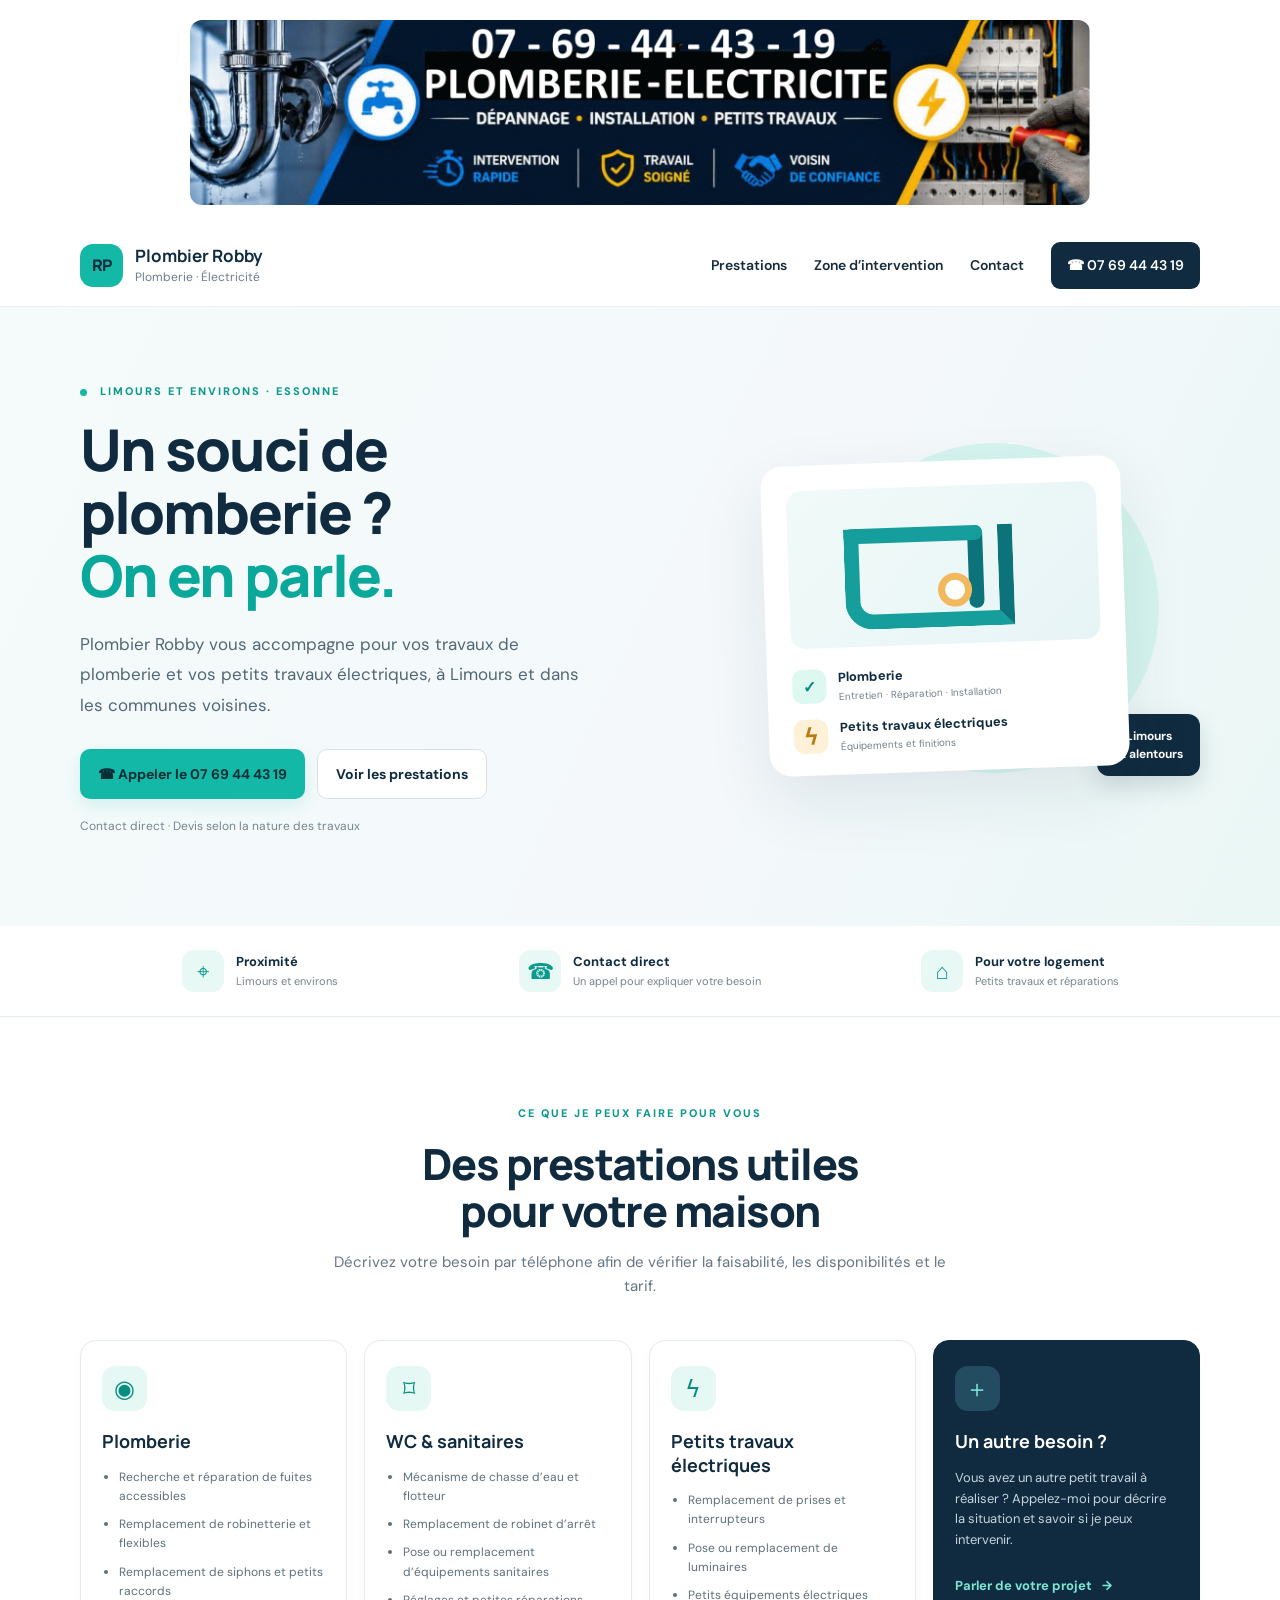
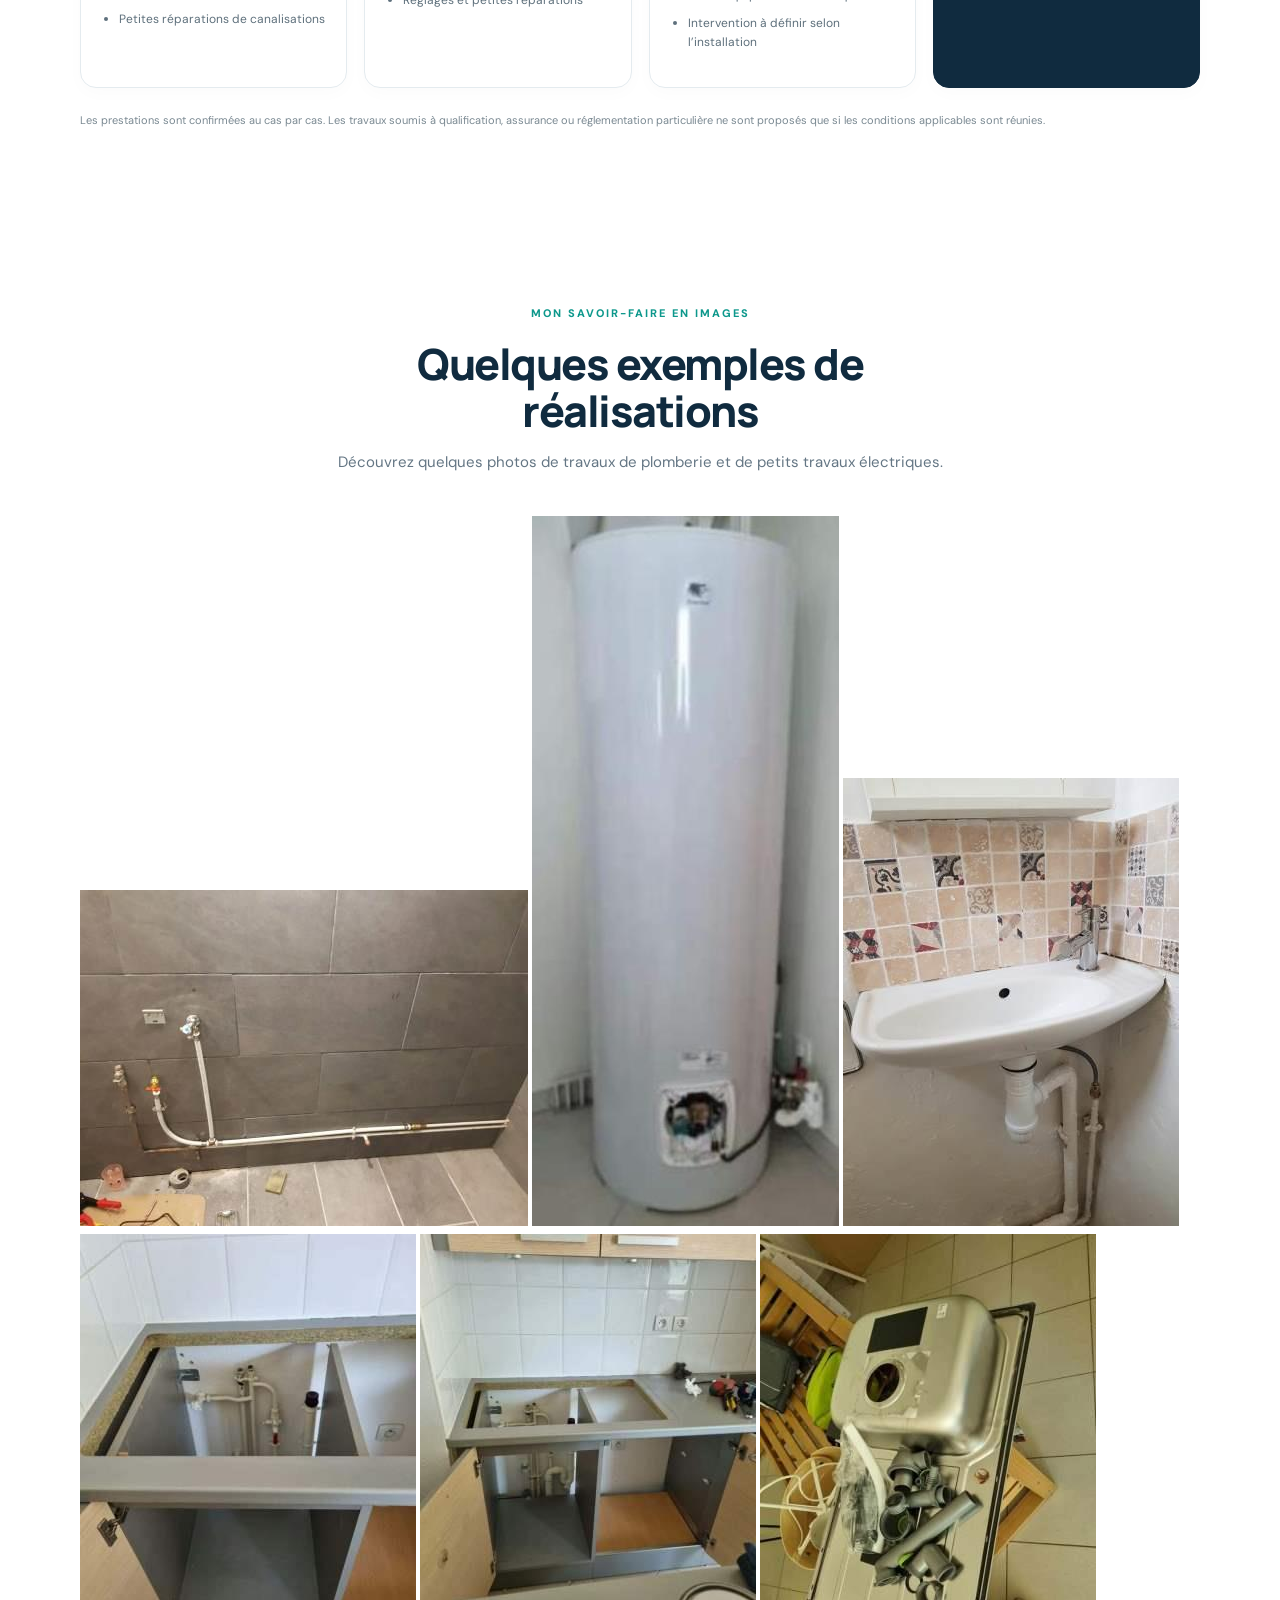
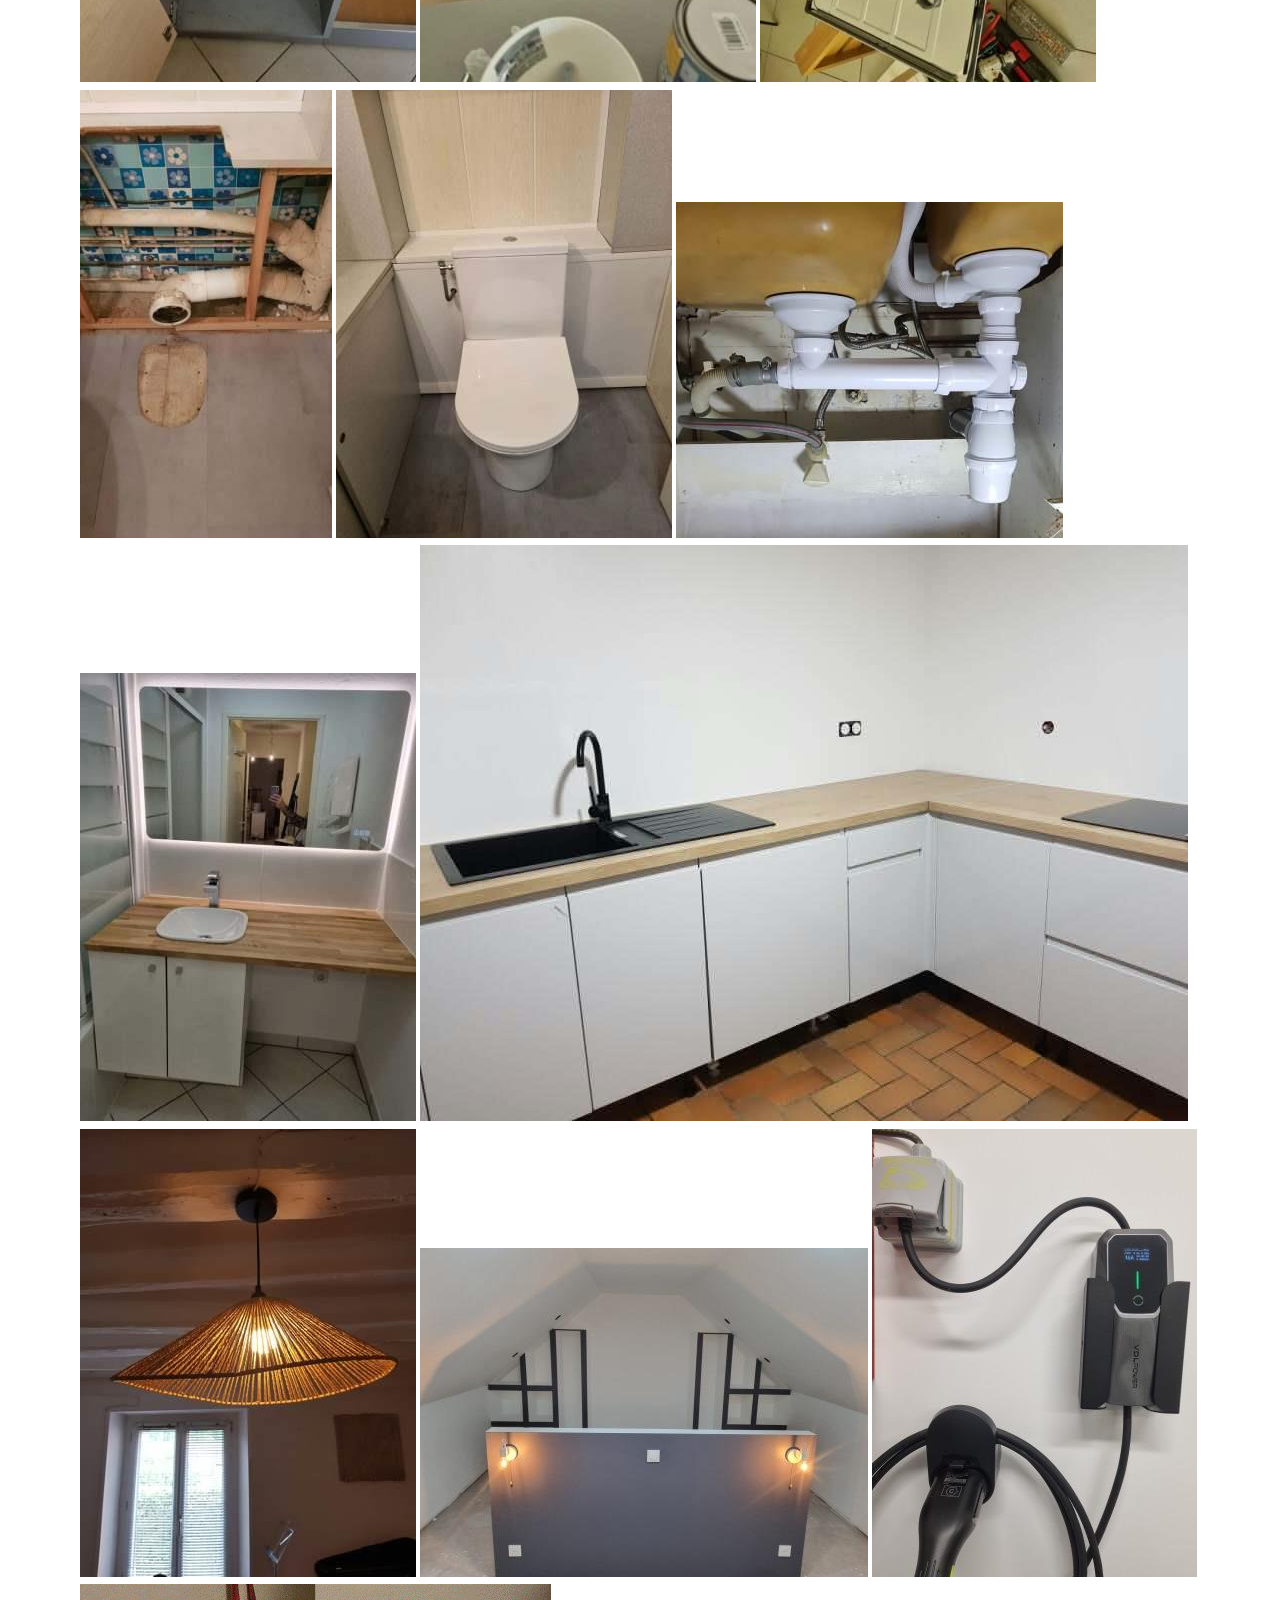
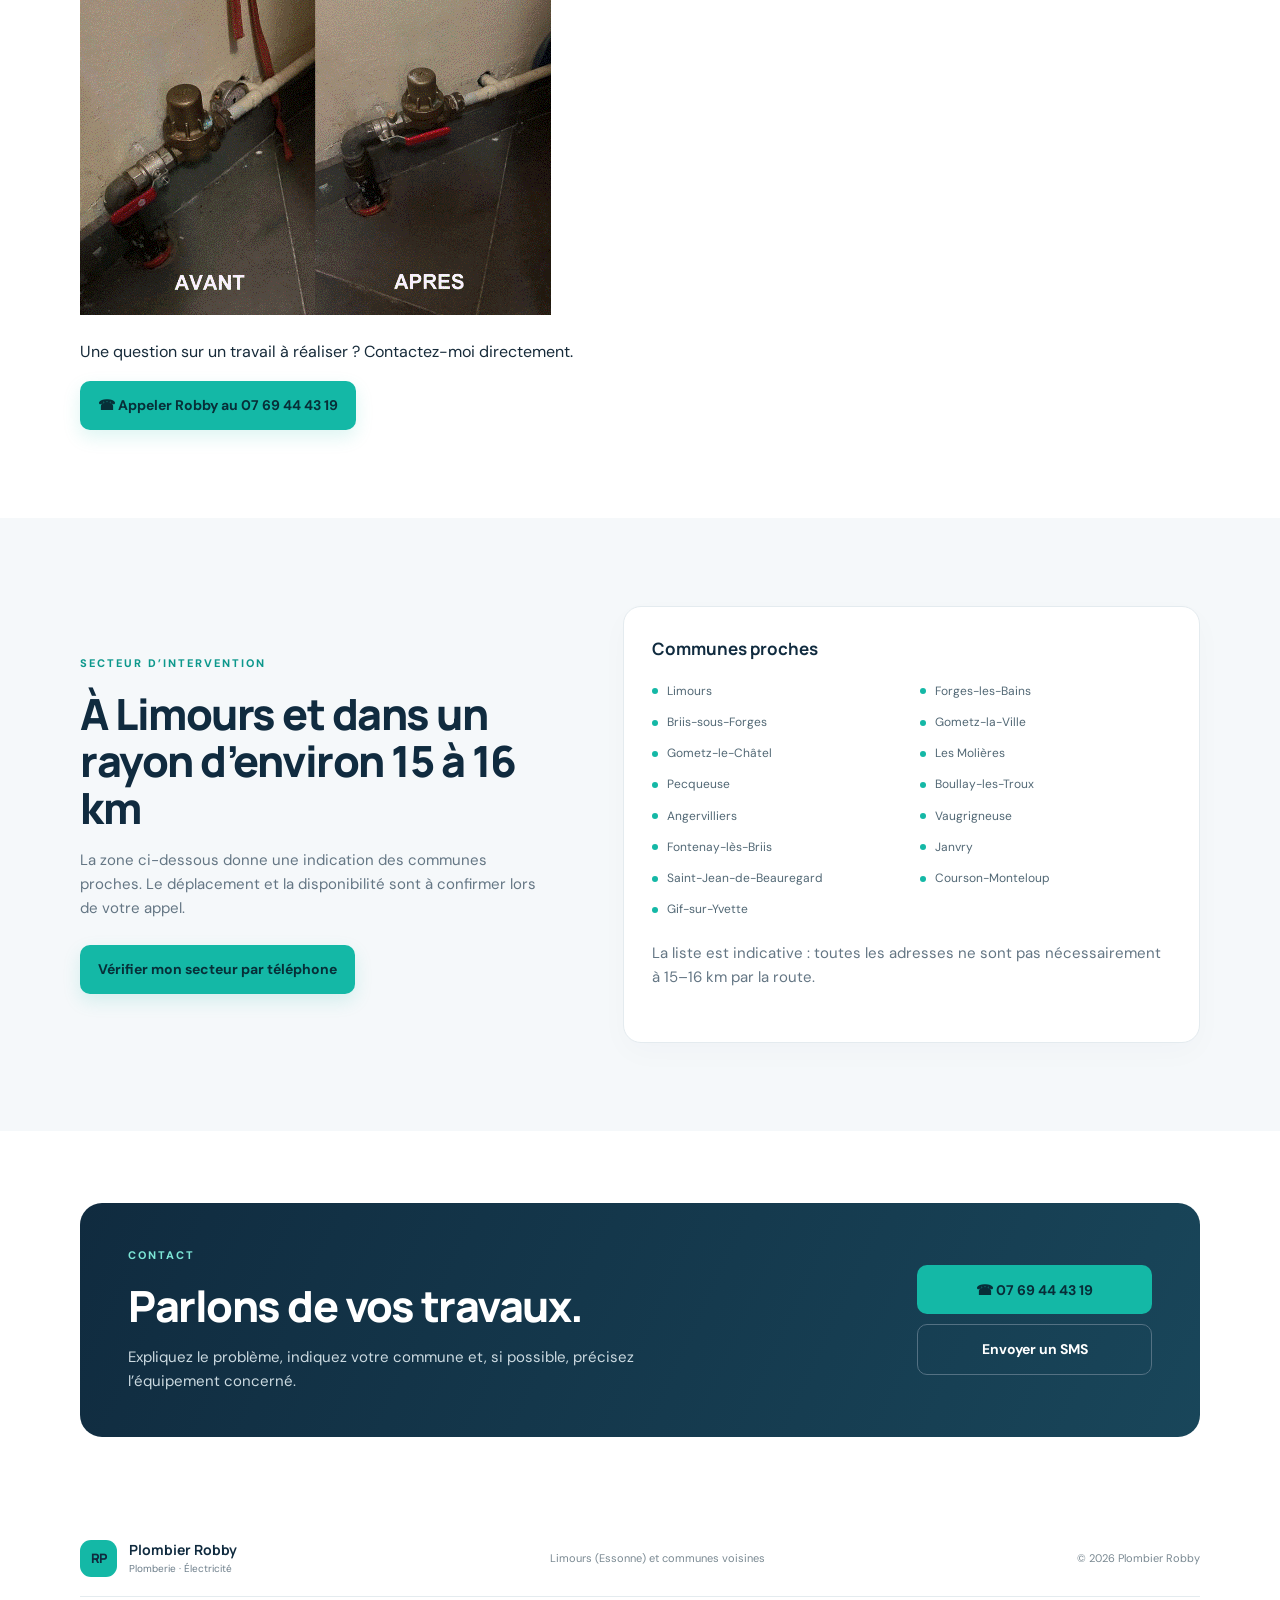
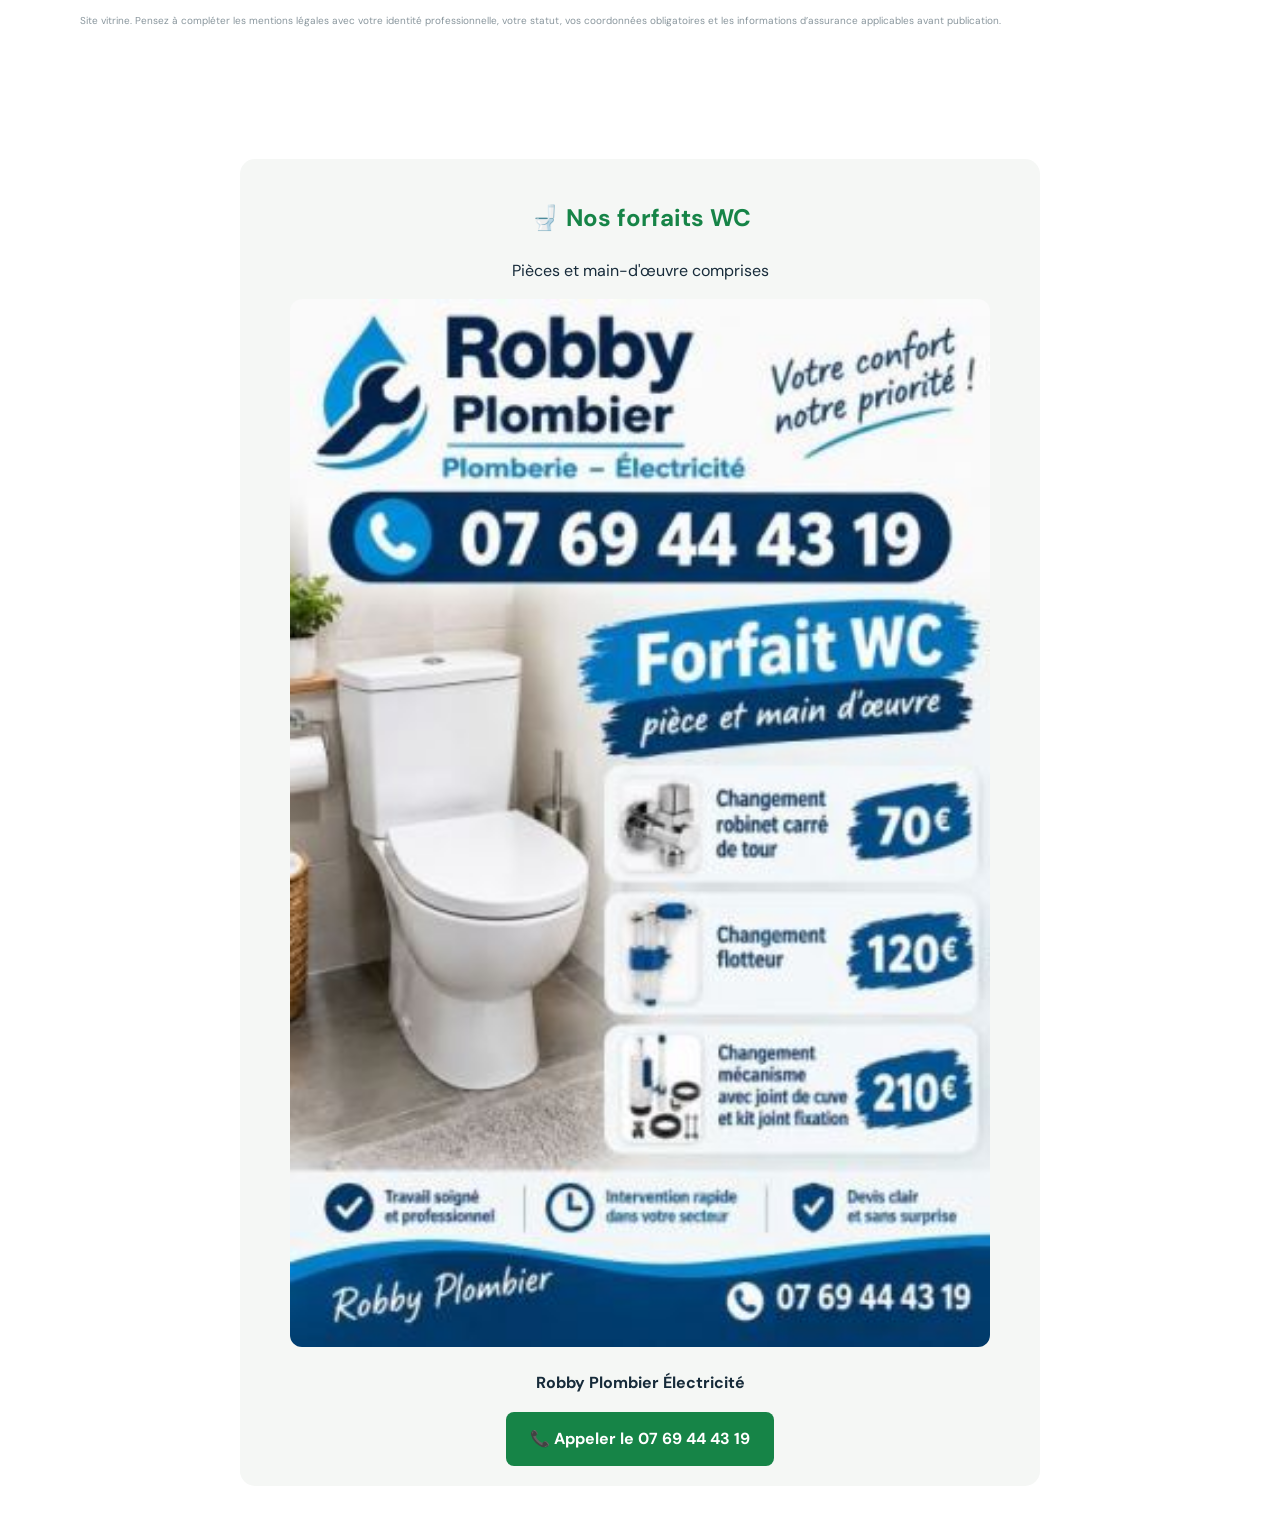
==== commit 22f230a0: "Add promotional section for WC packages Added a promotional section for WC packages including a titl" ====
--- a/index.html
+++ b/index.html
@@ -220,5 +220,26 @@
   </footer>
   <a class="mobile-call" href="tel:+33769444319">☎ Appeler Robby · 07 69 44 43 19</a>
   <script src="script.js"></script>
+  
+<!-- PROMOTION FORFAITS WC ROBBY -->
+<section style="max-width:800px;margin:40px auto;padding:20px;text-align:center;background:#f5f7f5;border-radius:15px;">
+  <h2 style="color:#168447;">🚽 Nos forfaits WC</h2>
+  <p>Pièces et main-d'œuvre comprises</p>
+
+  <img
+    src="images-realisations/forfait-wc.png"
+    alt="Promotion forfaits WC Robby Plombier Électricité"
+    style="width:100%;max-width:700px;height:auto;border-radius:12px;"
+  >
+
+  <p><strong>Robby Plombier Électricité</strong></p>
+
+  <a href="tel:0769444319"
+     style="display:inline-block;background:#168447;color:white;padding:14px 24px;border-radius:8px;text-decoration:none;font-weight:bold;">
+    📞 Appeler le 07 69 44 43 19
+  </a>
+</section>
+<!-- FIN PROMOTION FORFAITS WC -->
+
 </body>
 </html>
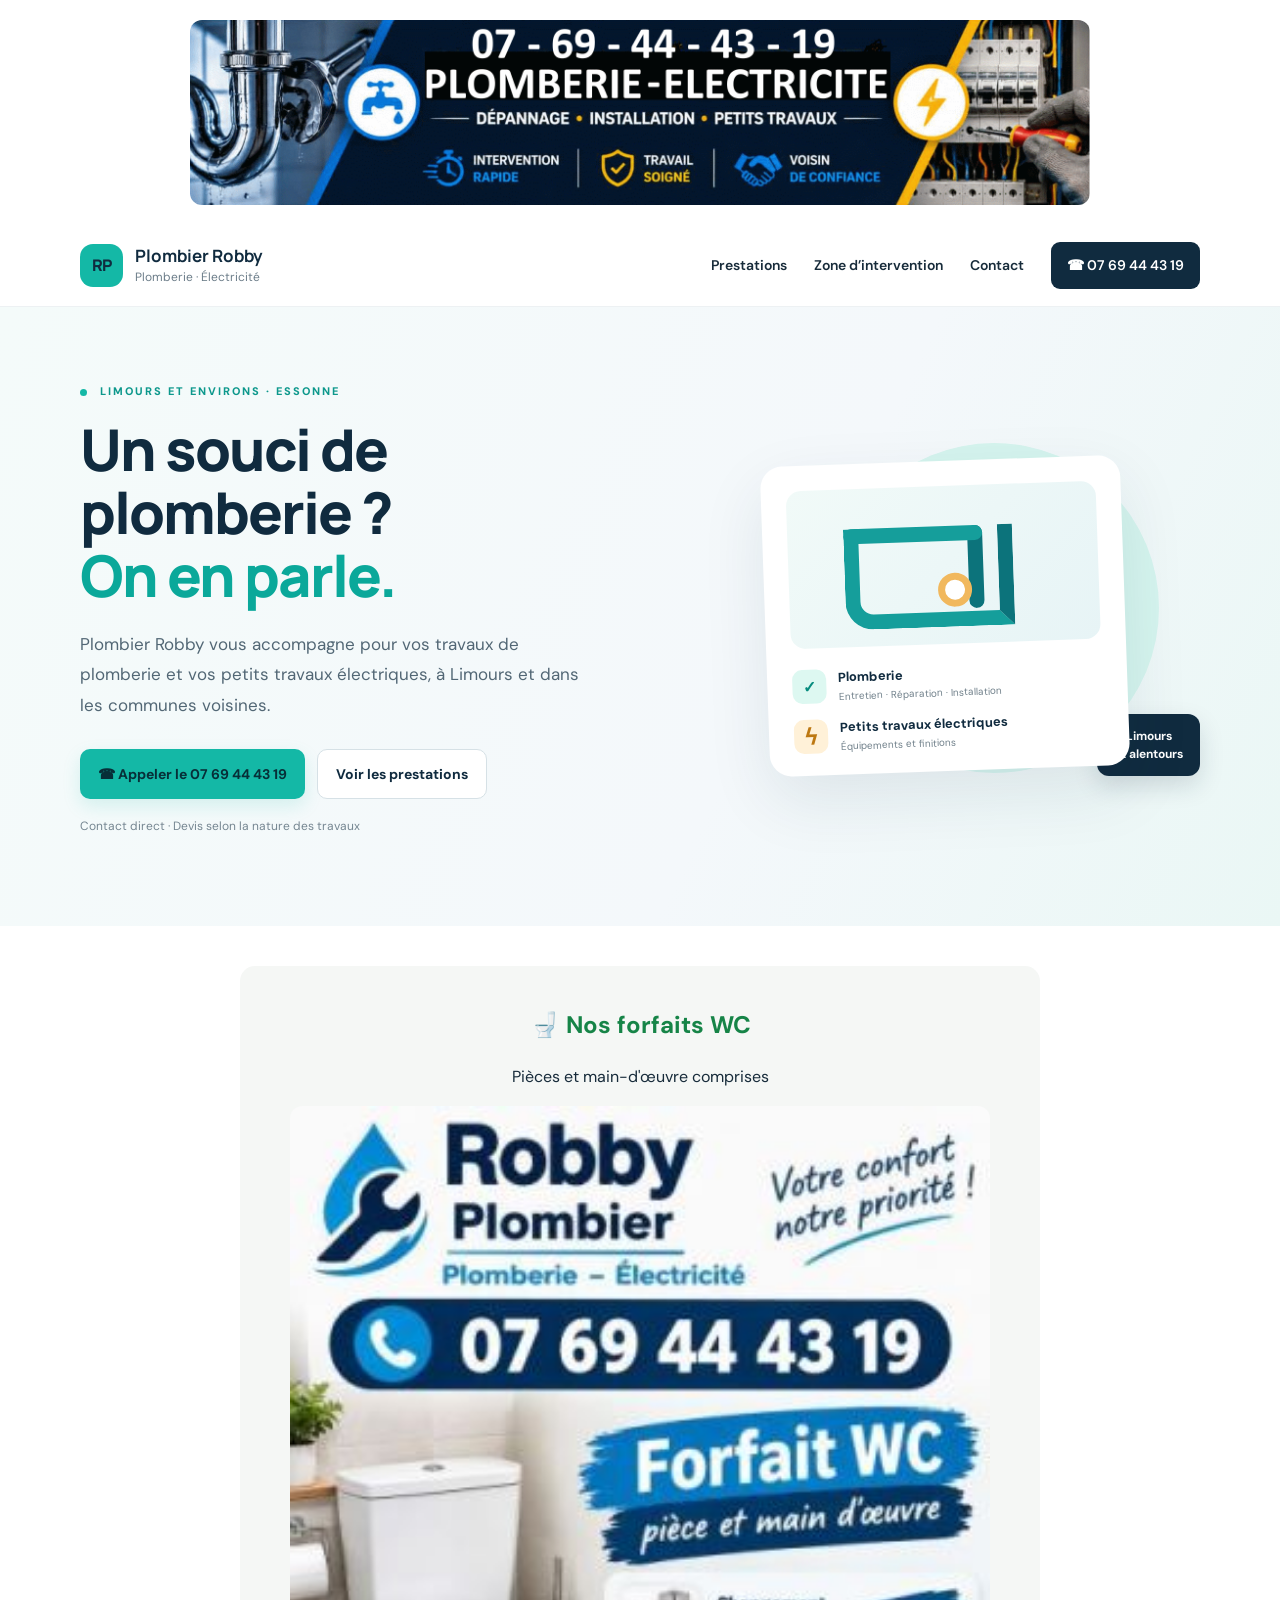
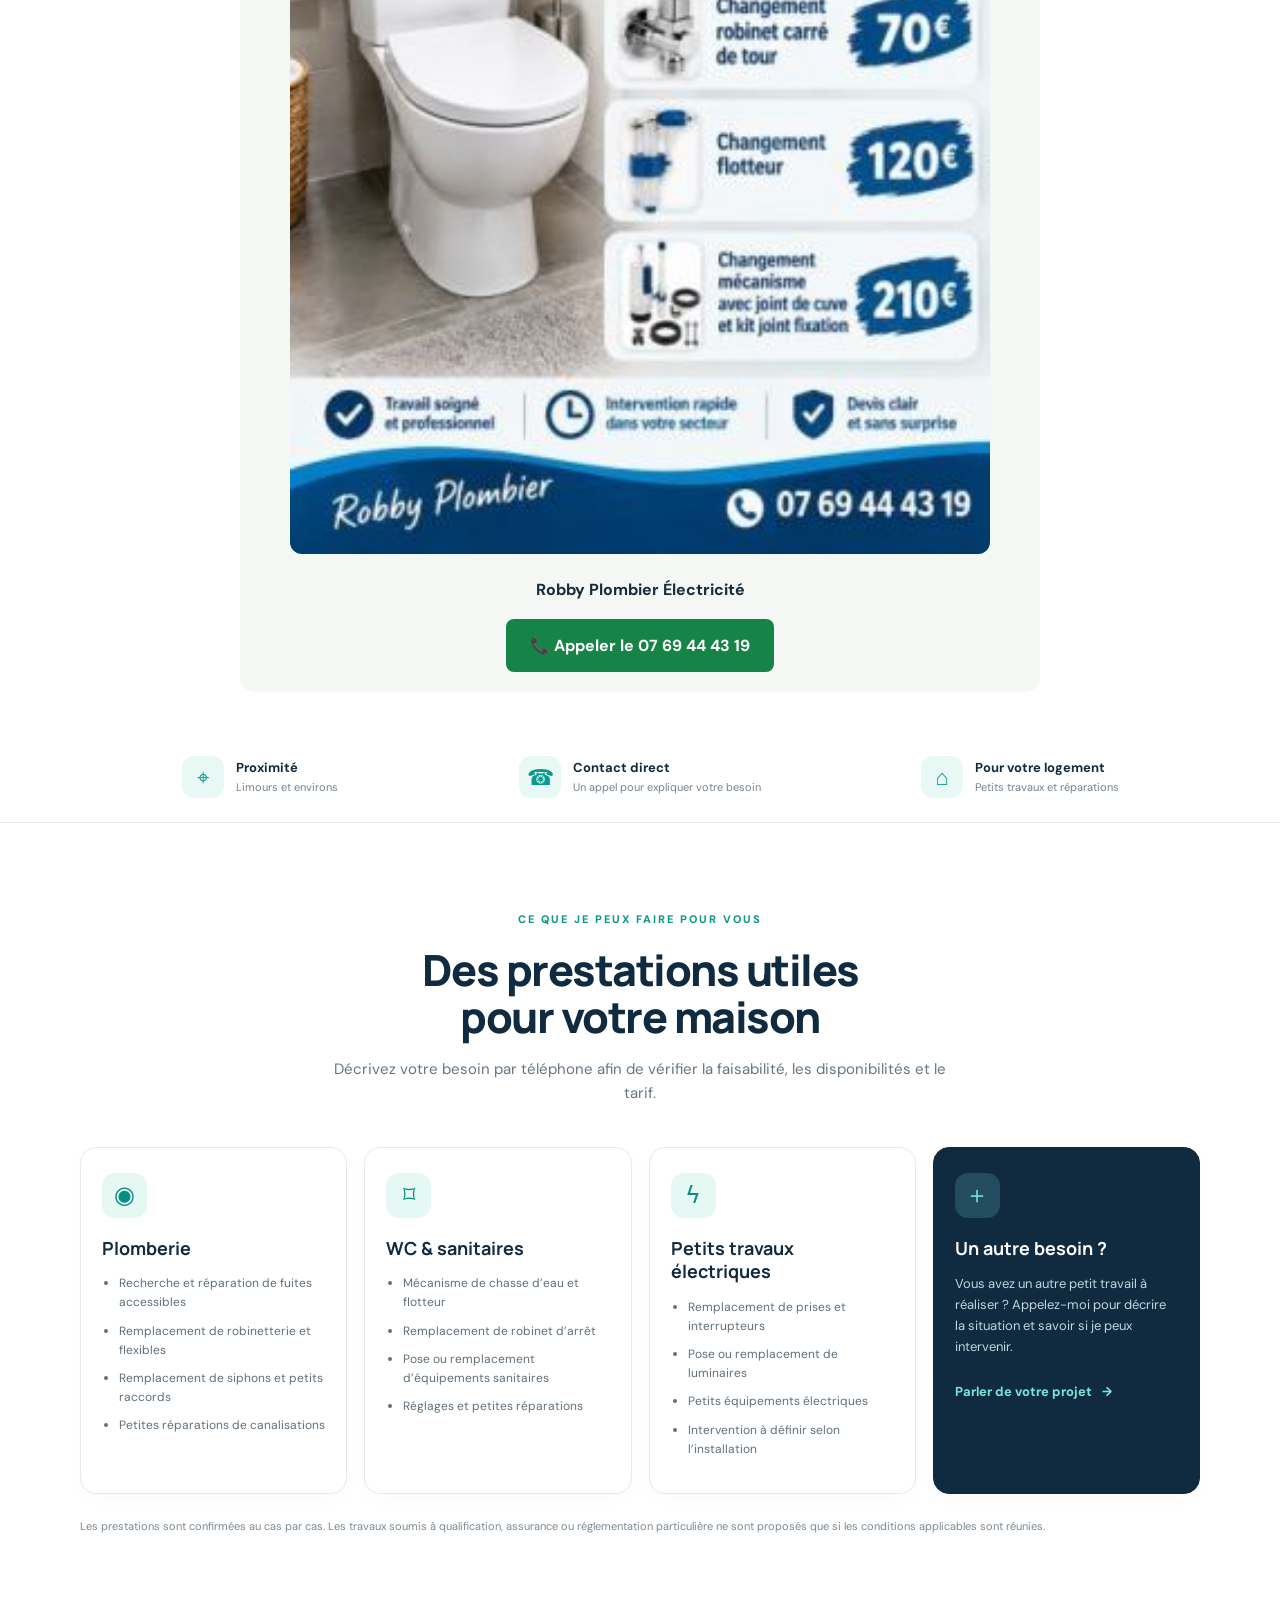
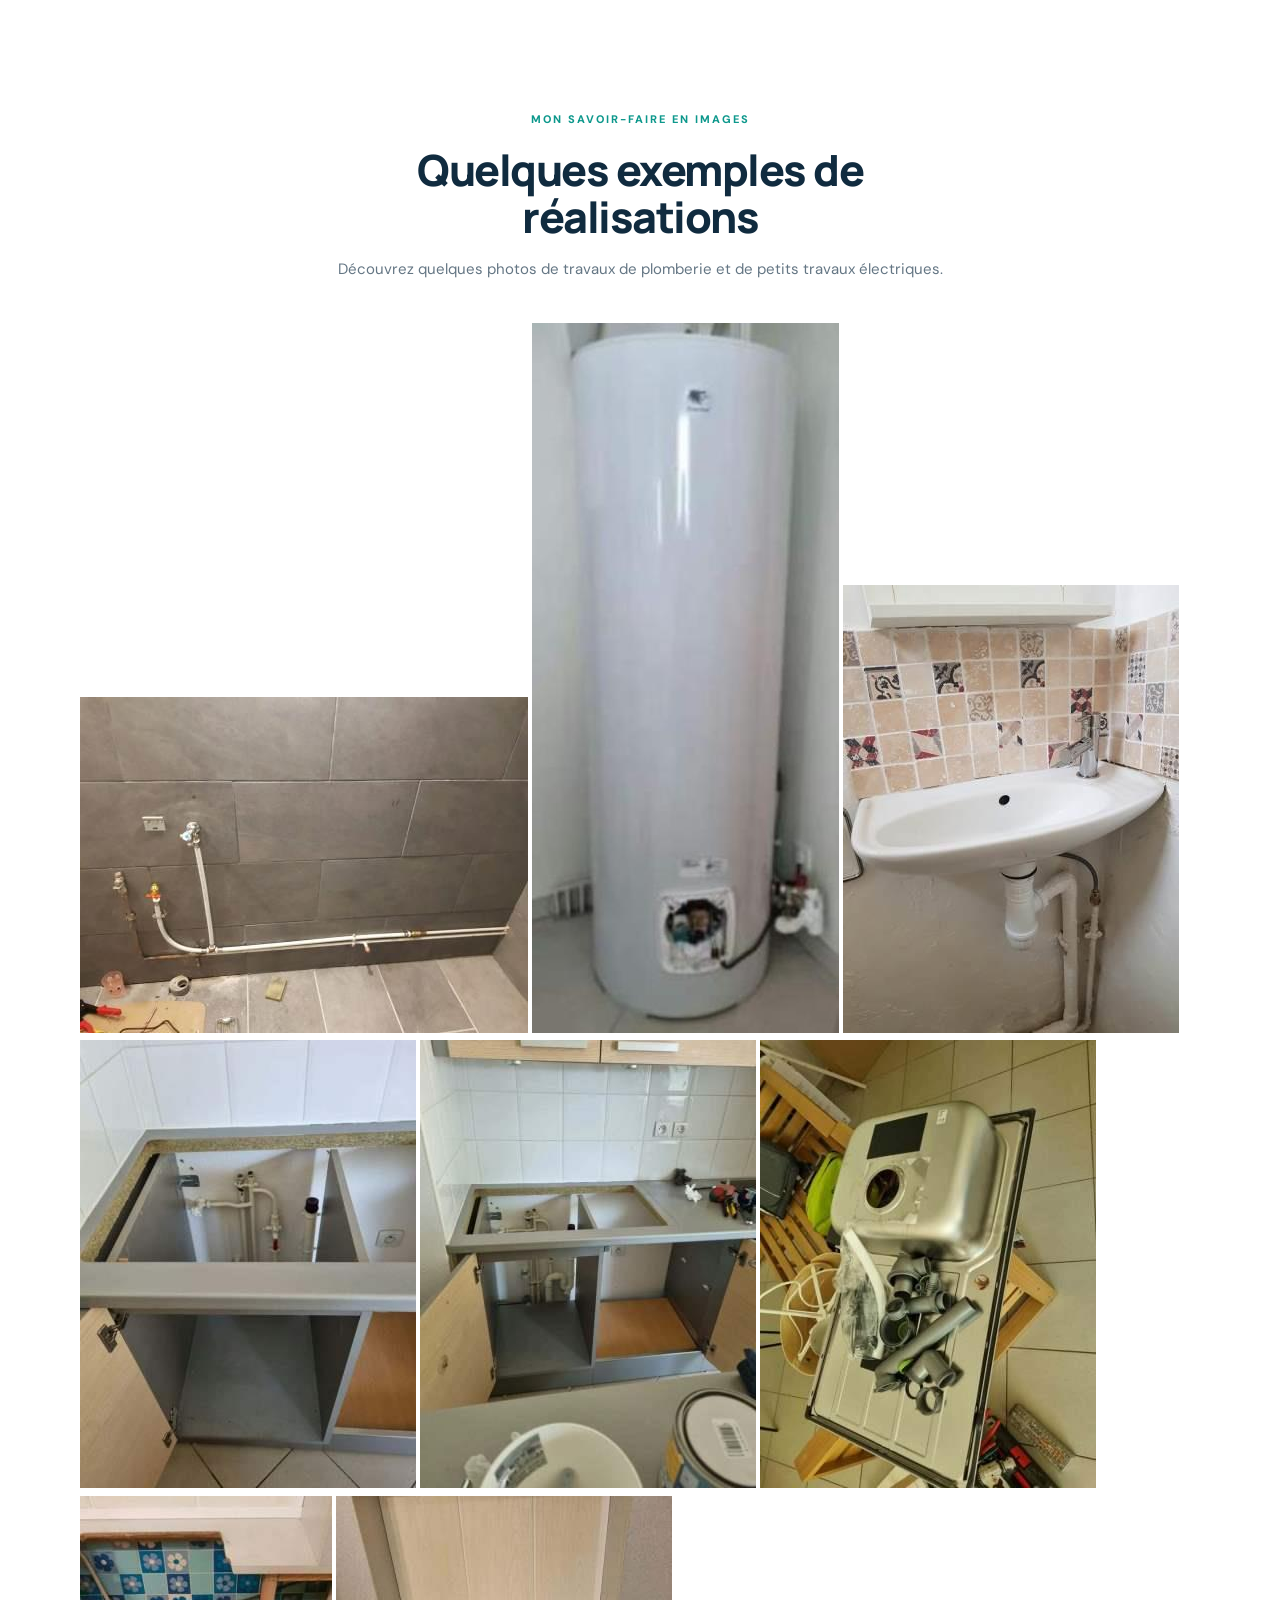
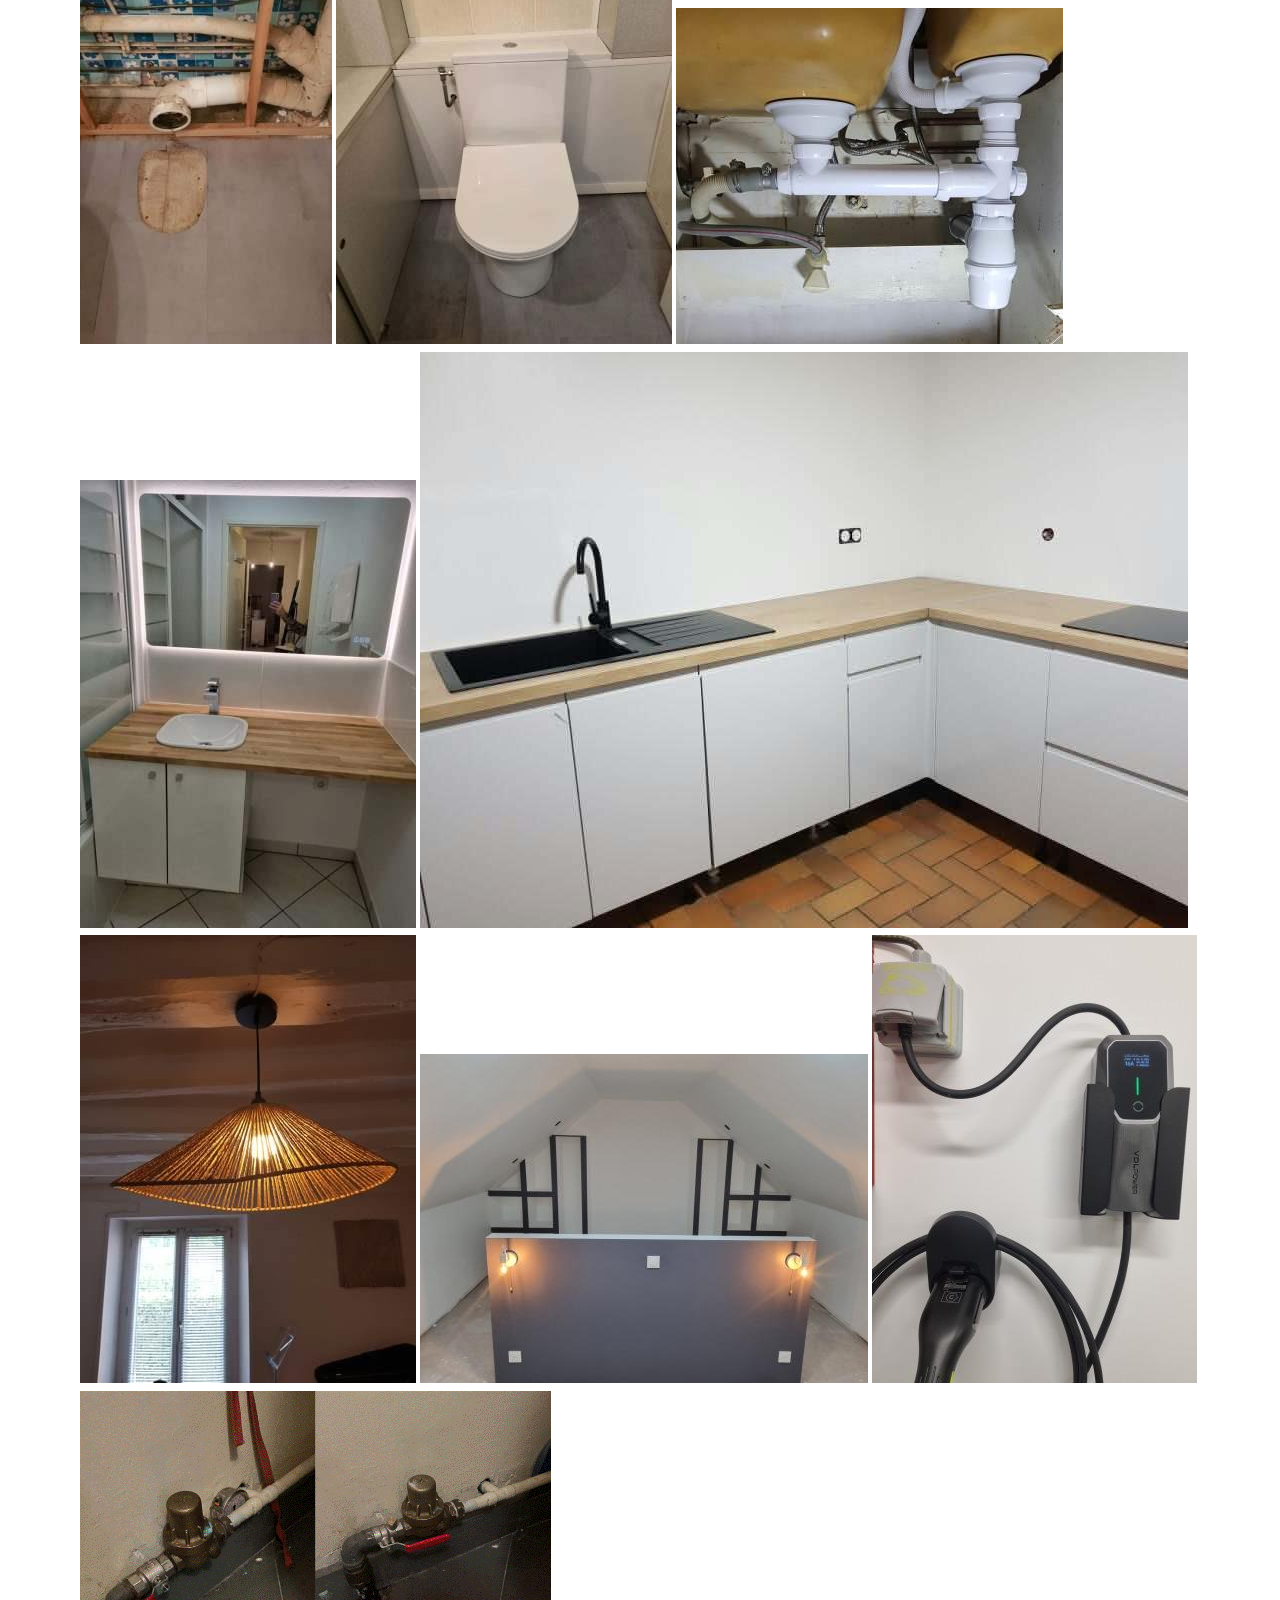
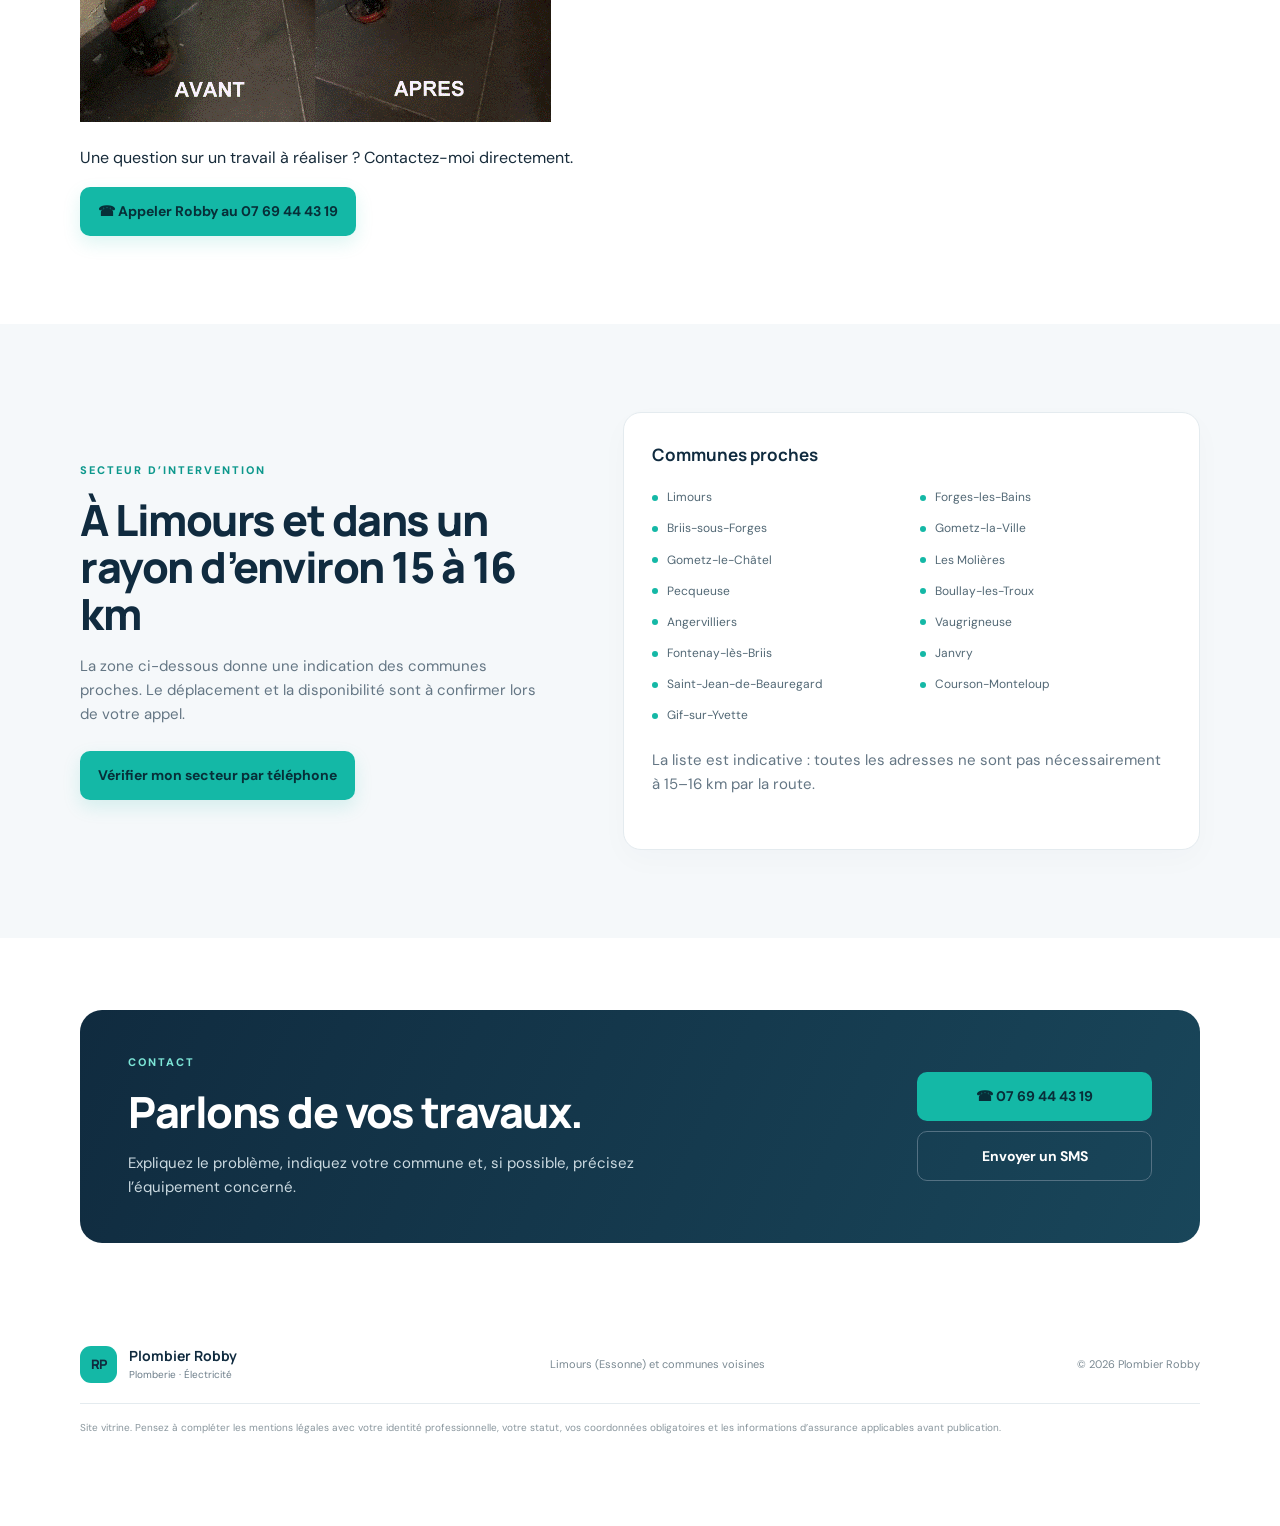
==== commit 3b2d2e56: "Add promotion section for WC packages Added a promotional section for WC packages with contact detai" ====
--- a/index.html
+++ b/index.html
@@ -73,6 +73,25 @@
         </div>
       </div>
     </section>
+    <!-- PROMOTION FORFAITS WC ROBBY -->
+<section style="max-width:800px;margin:40px auto;padding:20px;text-align:center;background:#f5f7f5;border-radius:15px;">
+  <h2 style="color:#168447;">🚽 Nos forfaits WC</h2>
+  <p>Pièces et main-d'œuvre comprises</p>
+
+  <img
+    src="images-realisations/forfait-wc.png"
+    alt="Promotion forfaits WC Robby Plombier Électricité"
+    style="width:100%;max-width:700px;height:auto;border-radius:12px;"
+  >
+
+  <p><strong>Robby Plombier Électricité</strong></p>
+
+  <a href="tel:0769444319"
+     style="display:inline-block;background:#168447;color:white;padding:14px 24px;border-radius:8px;text-decoration:none;font-weight:bold;">
+    📞 Appeler le 07 69 44 43 19
+  </a>
+</section>
+<!-- FIN PROMOTION FORFAITS WC -->
 
     <section class="trust-strip" aria-label="Informations pratiques">
       <div class="container trust-grid">
@@ -220,26 +239,6 @@
   </footer>
   <a class="mobile-call" href="tel:+33769444319">☎ Appeler Robby · 07 69 44 43 19</a>
   <script src="script.js"></script>
-  
-<!-- PROMOTION FORFAITS WC ROBBY -->
-<section style="max-width:800px;margin:40px auto;padding:20px;text-align:center;background:#f5f7f5;border-radius:15px;">
-  <h2 style="color:#168447;">🚽 Nos forfaits WC</h2>
-  <p>Pièces et main-d'œuvre comprises</p>
-
-  <img
-    src="images-realisations/forfait-wc.png"
-    alt="Promotion forfaits WC Robby Plombier Électricité"
-    style="width:100%;max-width:700px;height:auto;border-radius:12px;"
-  >
-
-  <p><strong>Robby Plombier Électricité</strong></p>
-
-  <a href="tel:0769444319"
-     style="display:inline-block;background:#168447;color:white;padding:14px 24px;border-radius:8px;text-decoration:none;font-weight:bold;">
-    📞 Appeler le 07 69 44 43 19
-  </a>
-</section>
-<!-- FIN PROMOTION FORFAITS WC -->
 
 </body>
 </html>
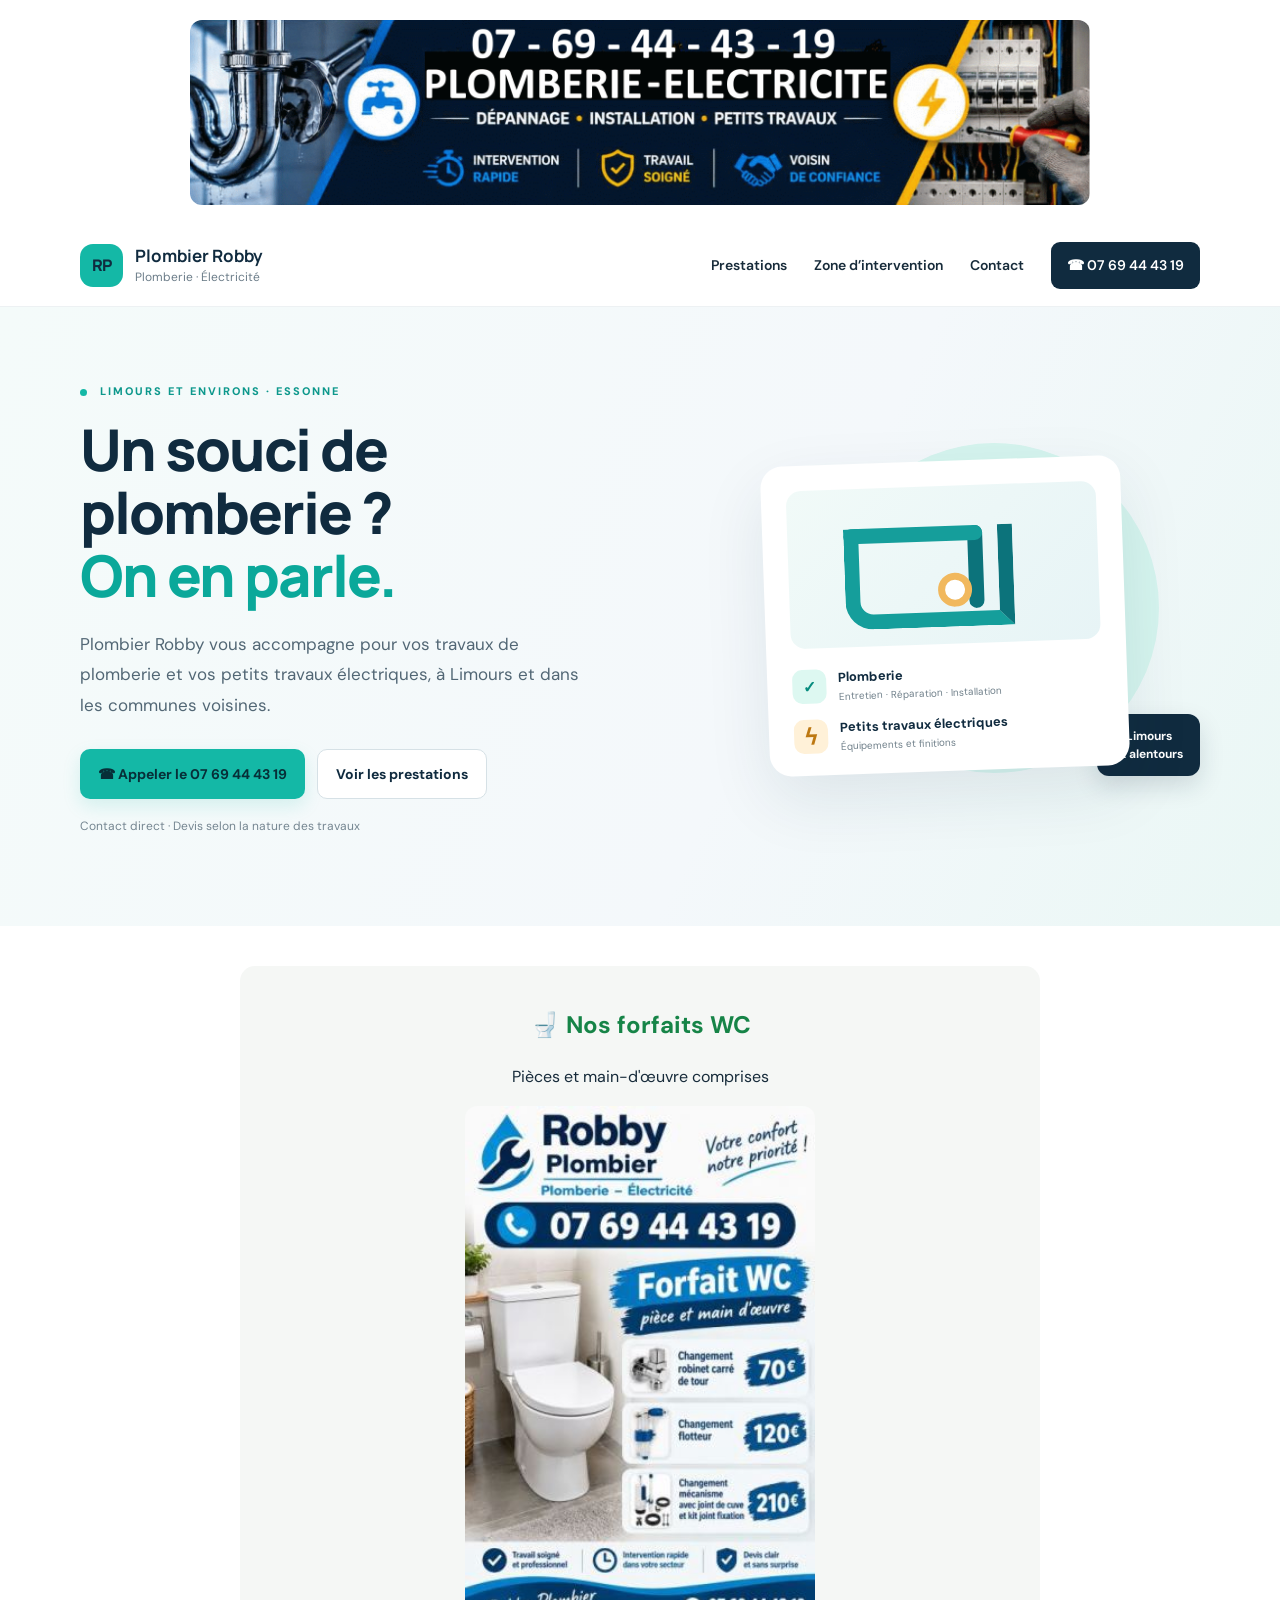
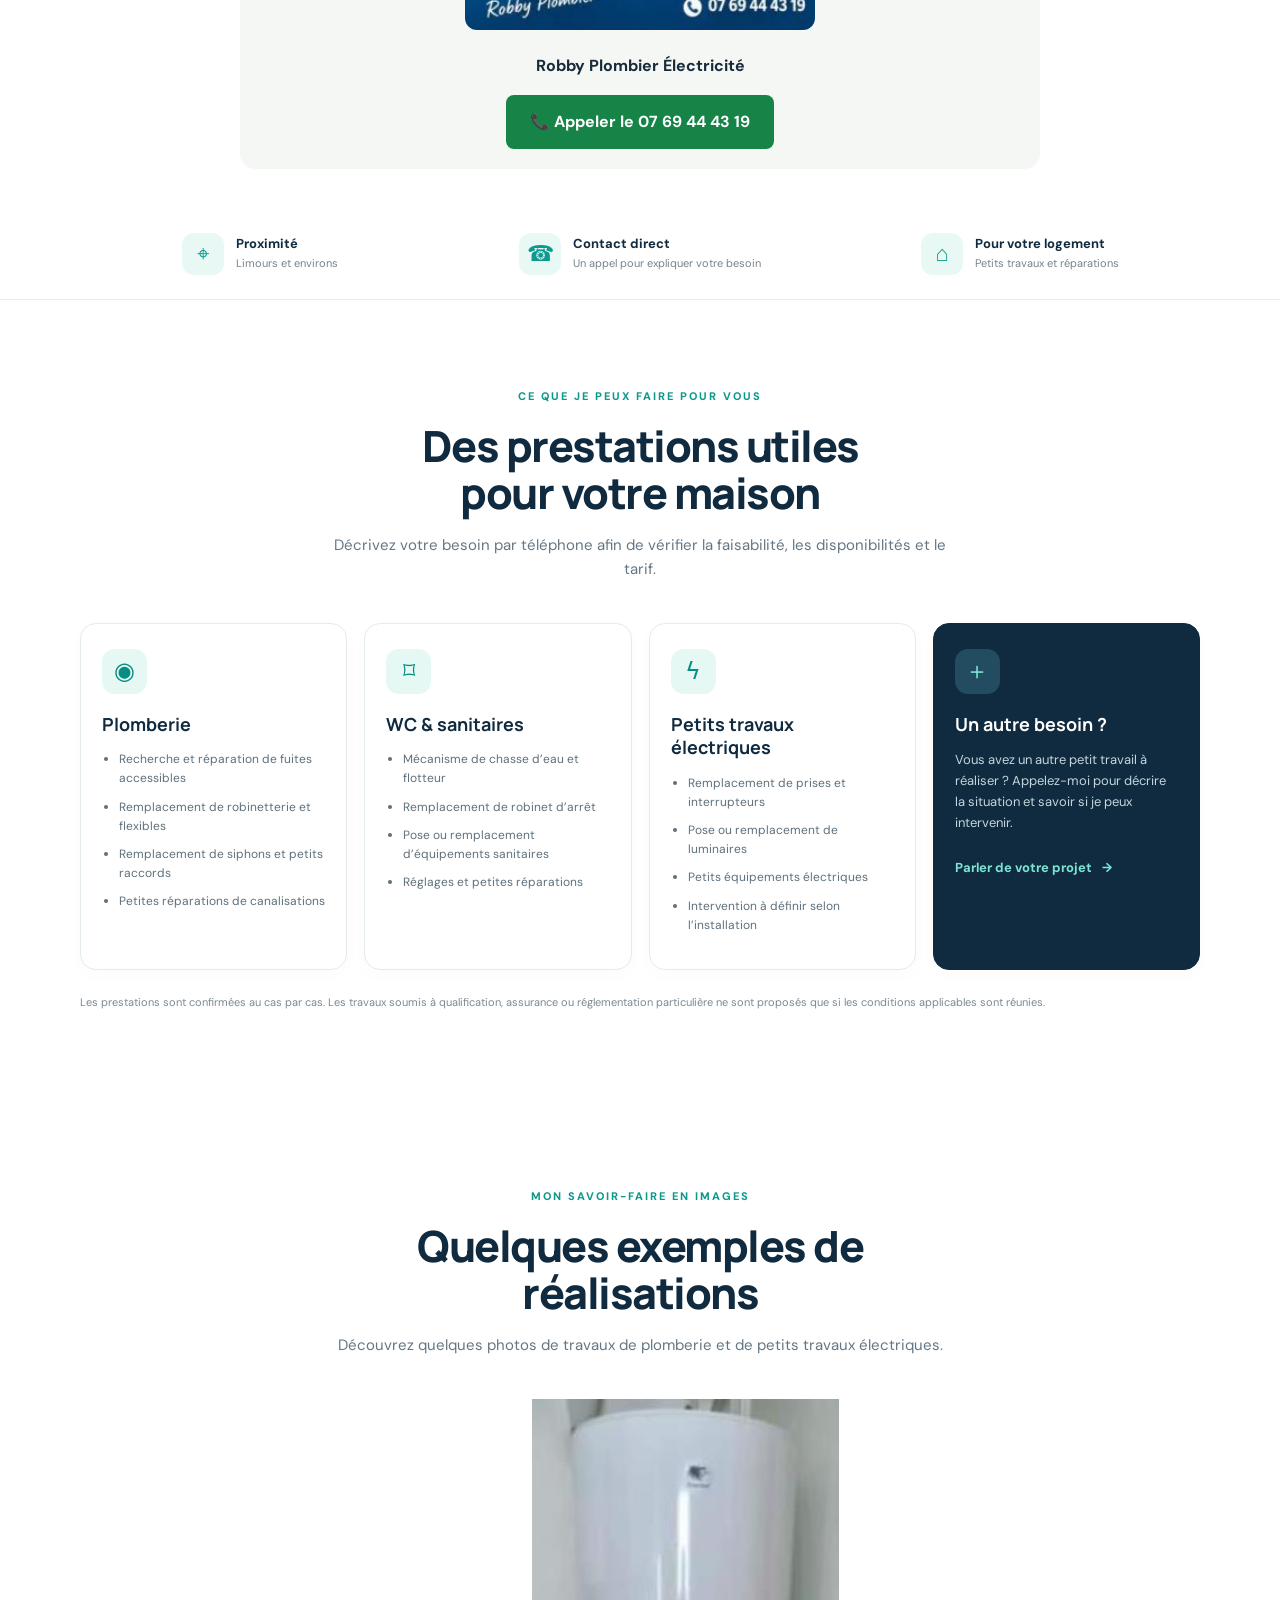
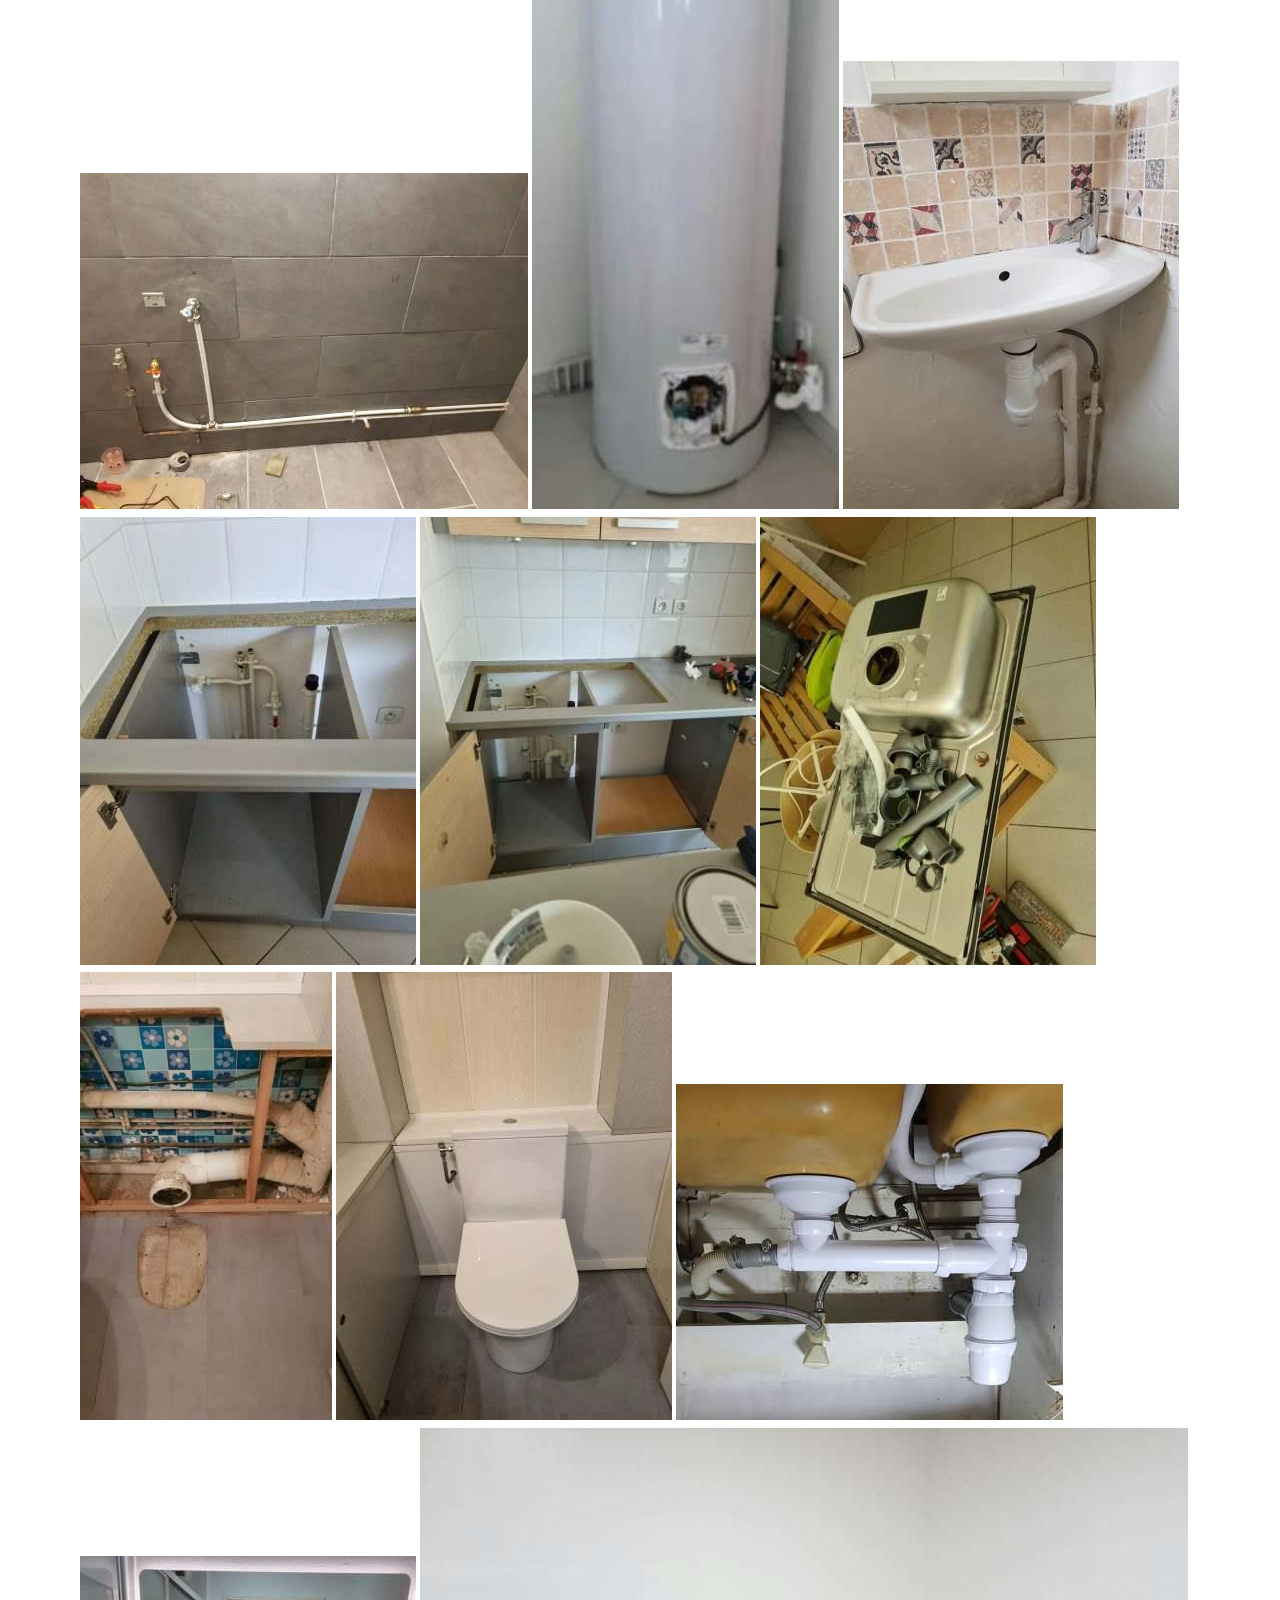
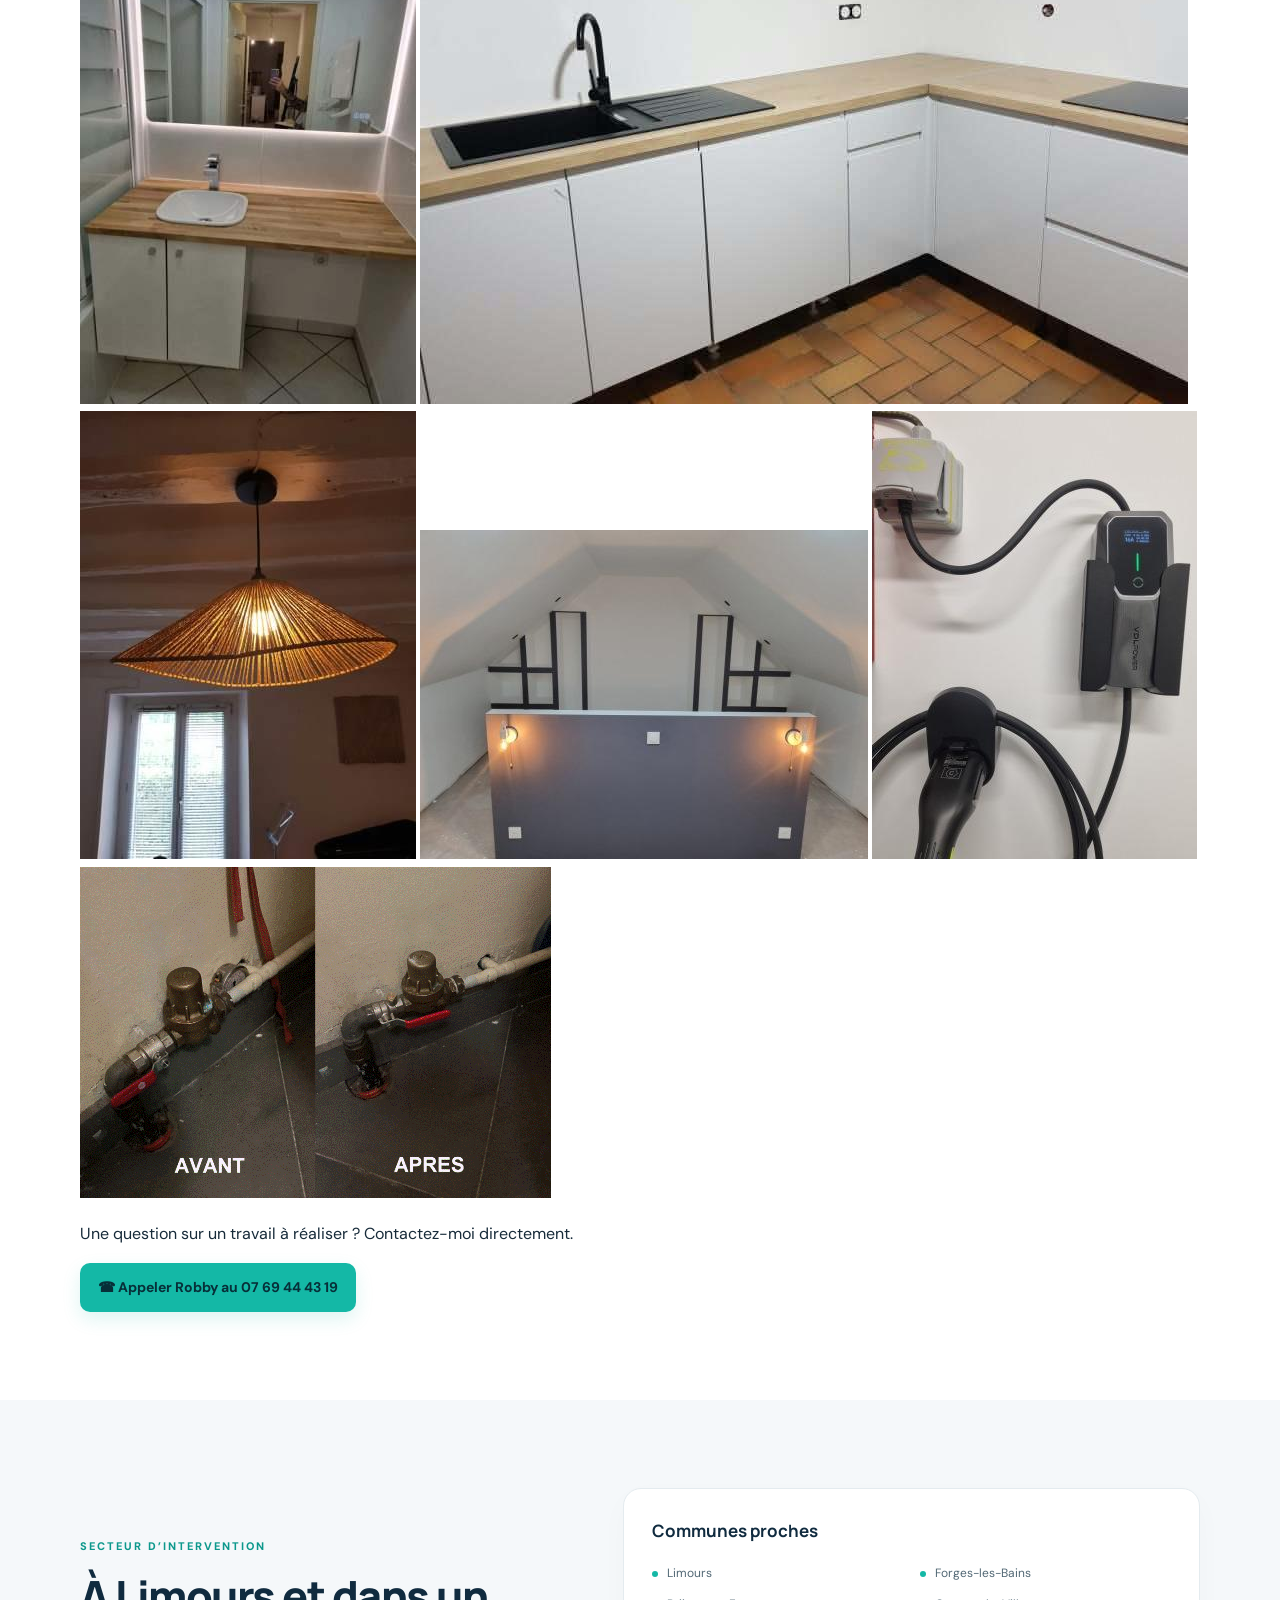
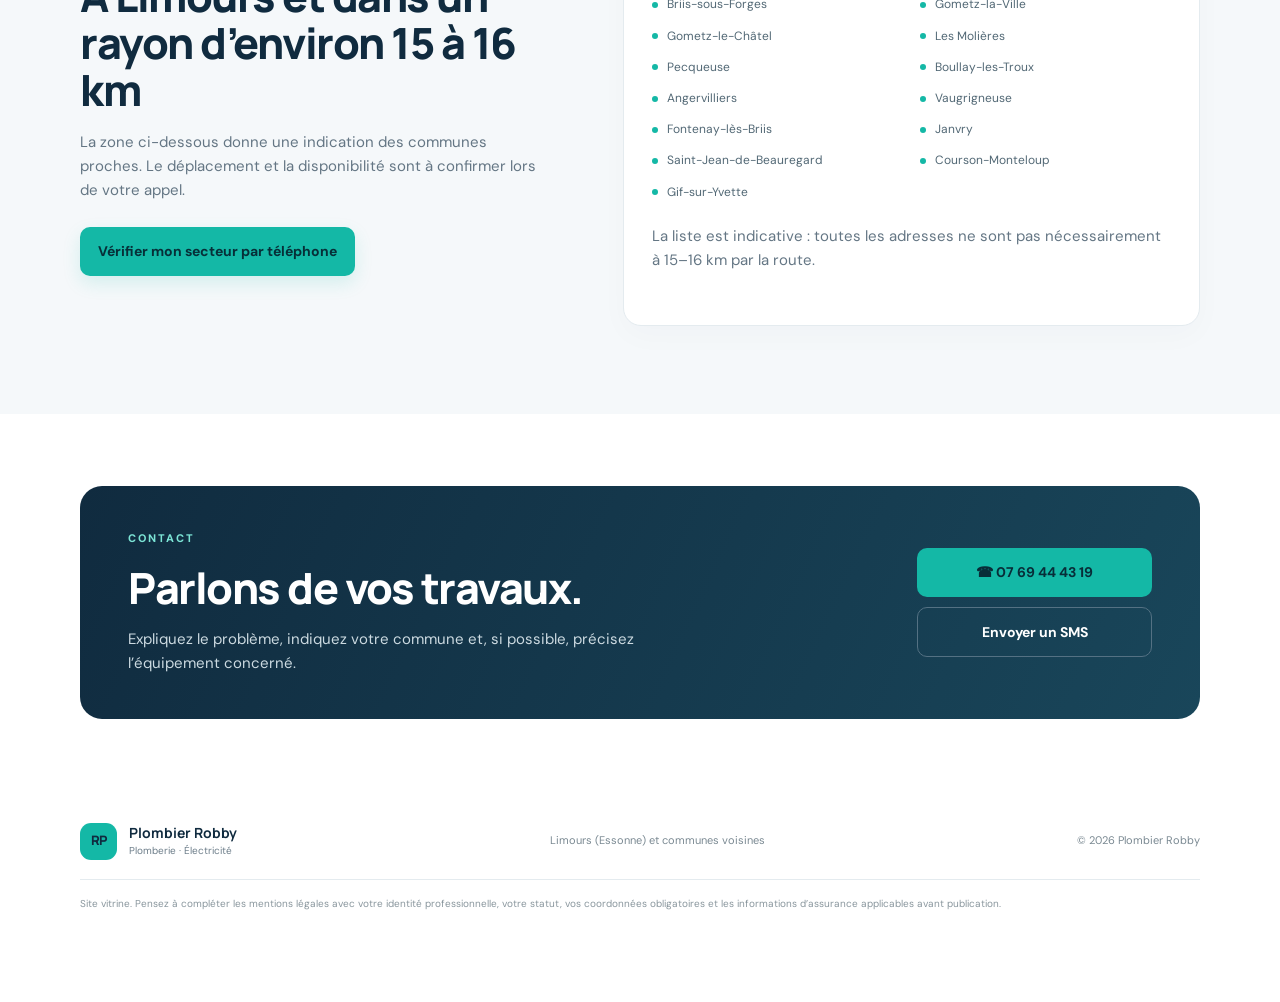
==== commit 802ebf9f: "Modify WC forfaits promotion section in index.html Updated the promotion section for WC forfaits, ad" ====
--- a/index.html
+++ b/index.html
@@ -73,7 +73,8 @@
         </div>
       </div>
     </section>
-    <!-- PROMOTION FORFAITS WC ROBBY -->
+   
+<!-- PROMOTION FORFAITS WC ROBBY -->
 <section style="max-width:800px;margin:40px auto;padding:20px;text-align:center;background:#f5f7f5;border-radius:15px;">
   <h2 style="color:#168447;">🚽 Nos forfaits WC</h2>
   <p>Pièces et main-d'œuvre comprises</p>
@@ -81,7 +82,7 @@
   <img
     src="images-realisations/forfait-wc.png"
     alt="Promotion forfaits WC Robby Plombier Électricité"
-    style="width:100%;max-width:700px;height:auto;border-radius:12px;"
+    style="width:100%;max-width:350px;height:auto;border-radius:12px;"
   >
 
   <p><strong>Robby Plombier Électricité</strong></p>
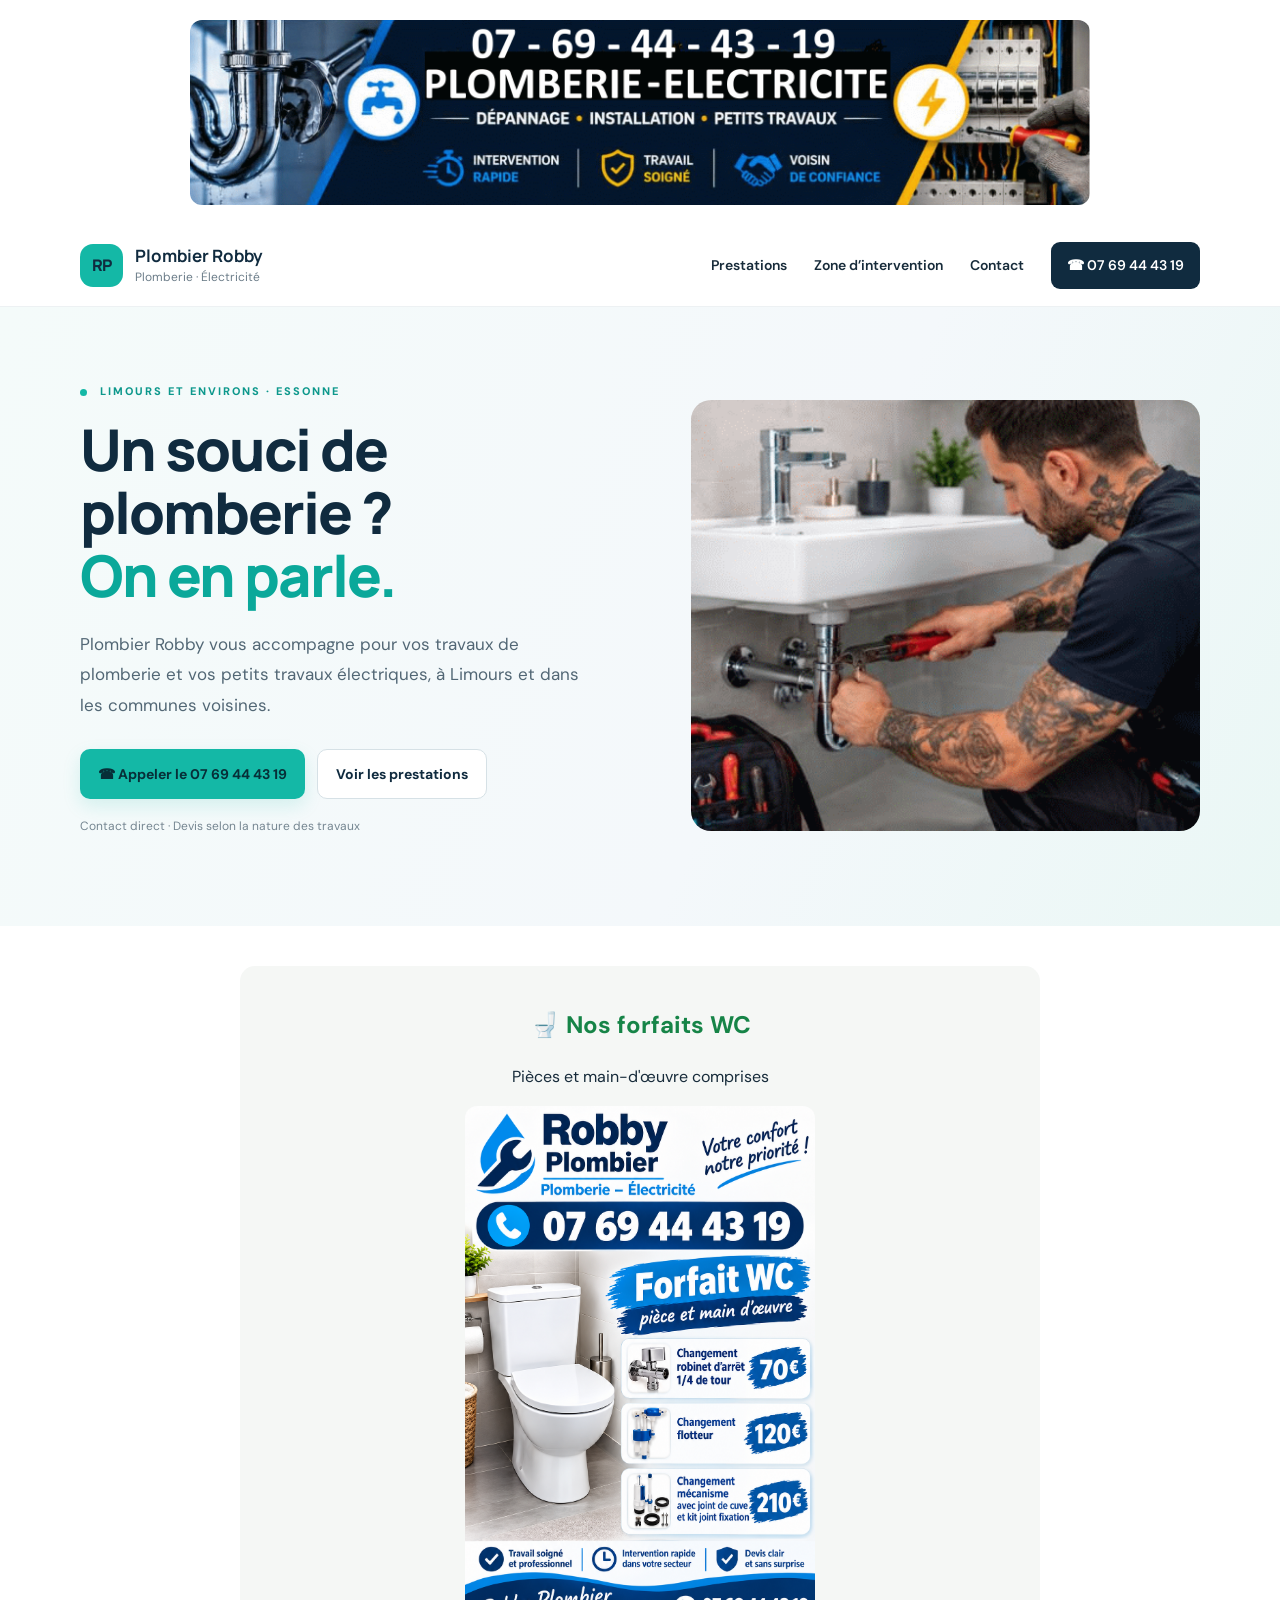
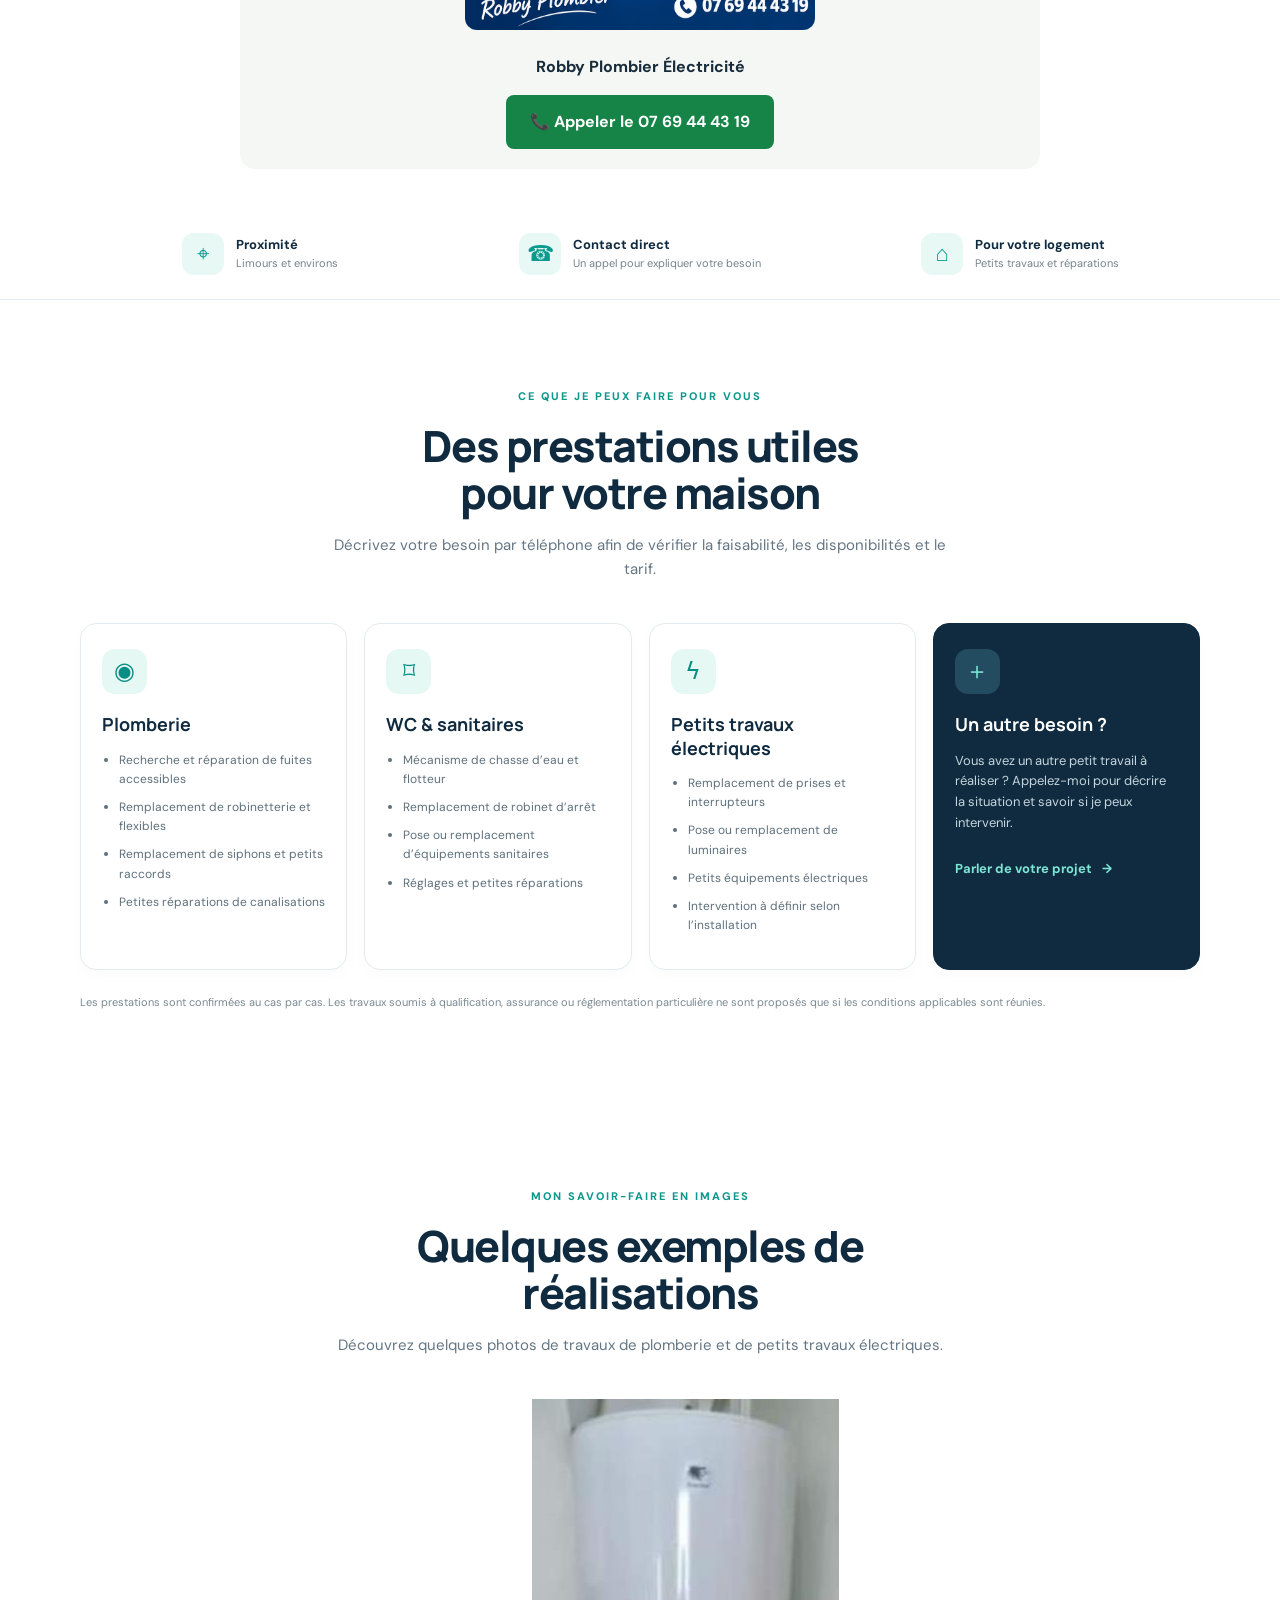
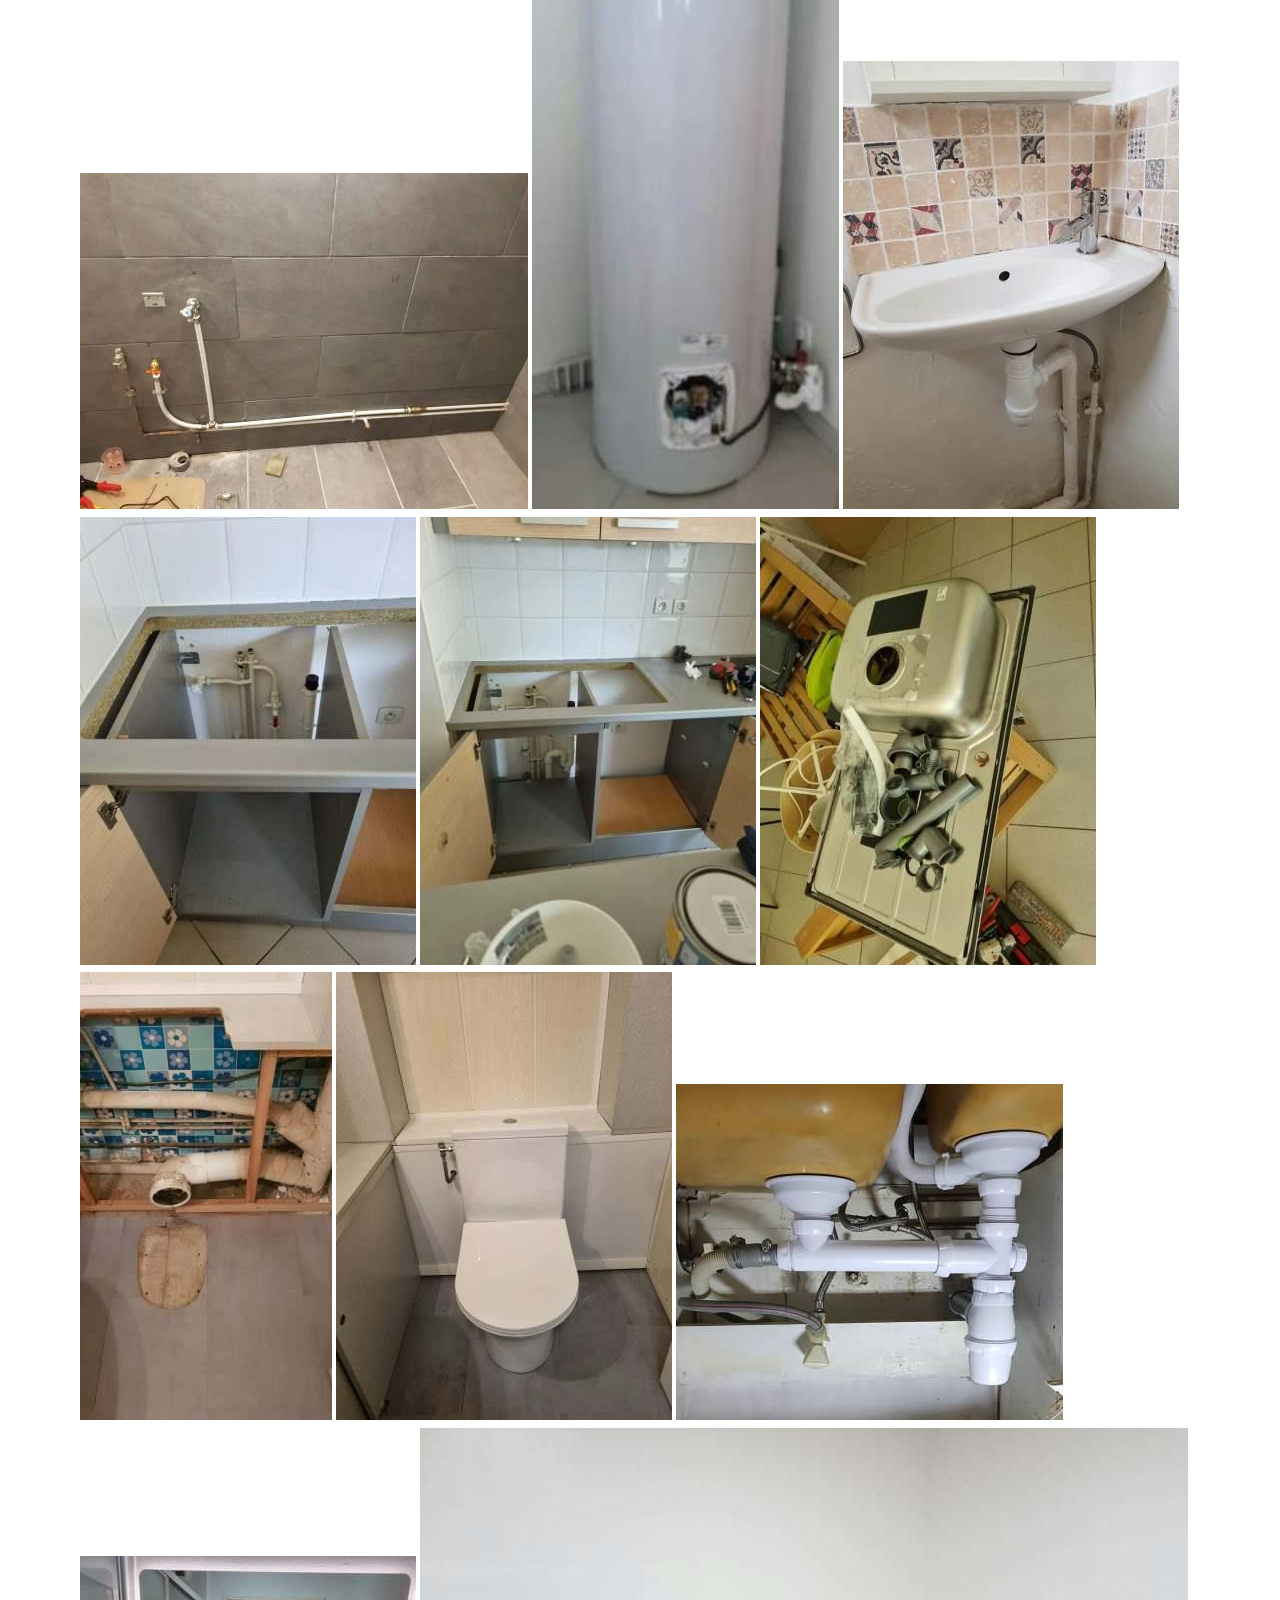
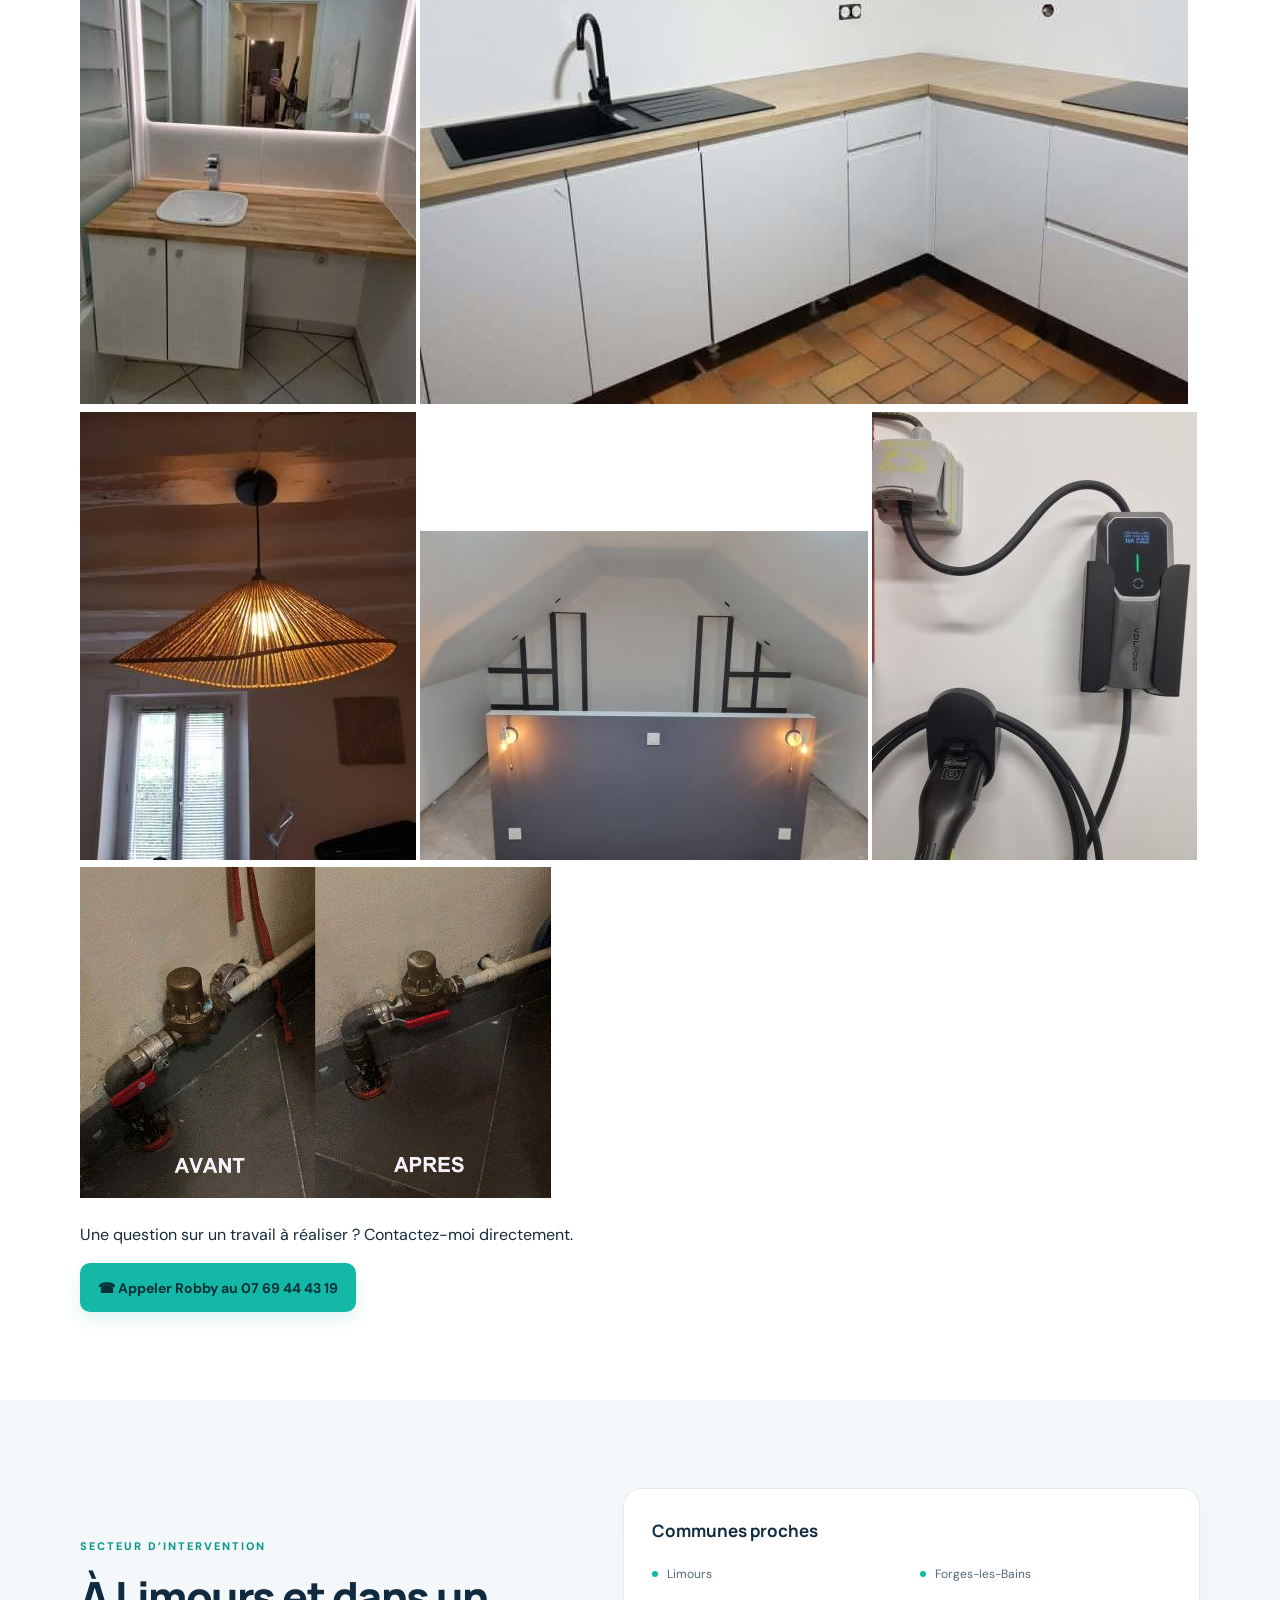
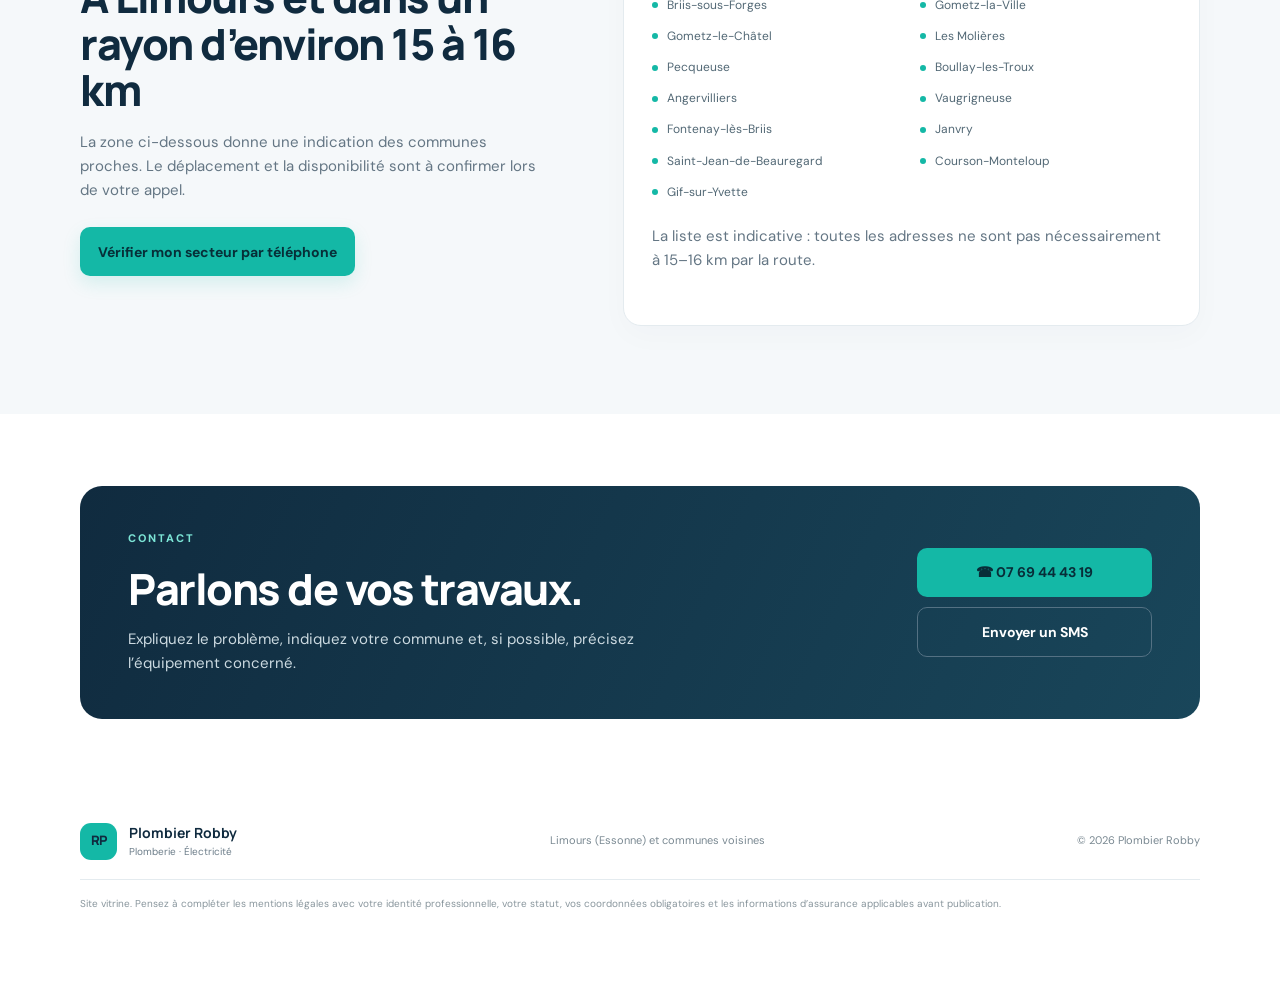
==== commit 1f55d544: "Replace plumbing illustration with plumber photo" ====
--- a/index.html
+++ b/index.html
@@ -62,15 +62,13 @@
           </div>
           <p class="small-note">Contact direct · Devis selon la nature des travaux</p>
         </div>
-        <div class="hero-art" aria-label="Illustration de plomberie" role="img">
-          <div class="art-circle circle-one"></div><div class="art-circle circle-two"></div>
-          <div class="tool-card">
-            <div class="pipe-illustration"><span></span><i></i></div>
-            <div class="tool-label"><span class="tool-icon">✓</span><div><strong>Plomberie</strong><small>Entretien · Réparation · Installation</small></div></div>
-            <div class="tool-label"><span class="tool-icon electric">ϟ</span><div><strong>Petits travaux électriques</strong><small>Équipements et finitions</small></div></div>
-          </div>
-          <span class="floating-badge">À Limours<br>et alentours</span>
-        </div>
+       
+<div class="hero-art" aria-label="Photo de Plombier Robby">
+  <img src="images-realisations/plombier-robby.png"
+       alt="Plombier Robby à Limours"
+       style="width:100%;height:100%;object-fit:contain;border-radius:20px;">
+</div>
+
       </div>
     </section>
    
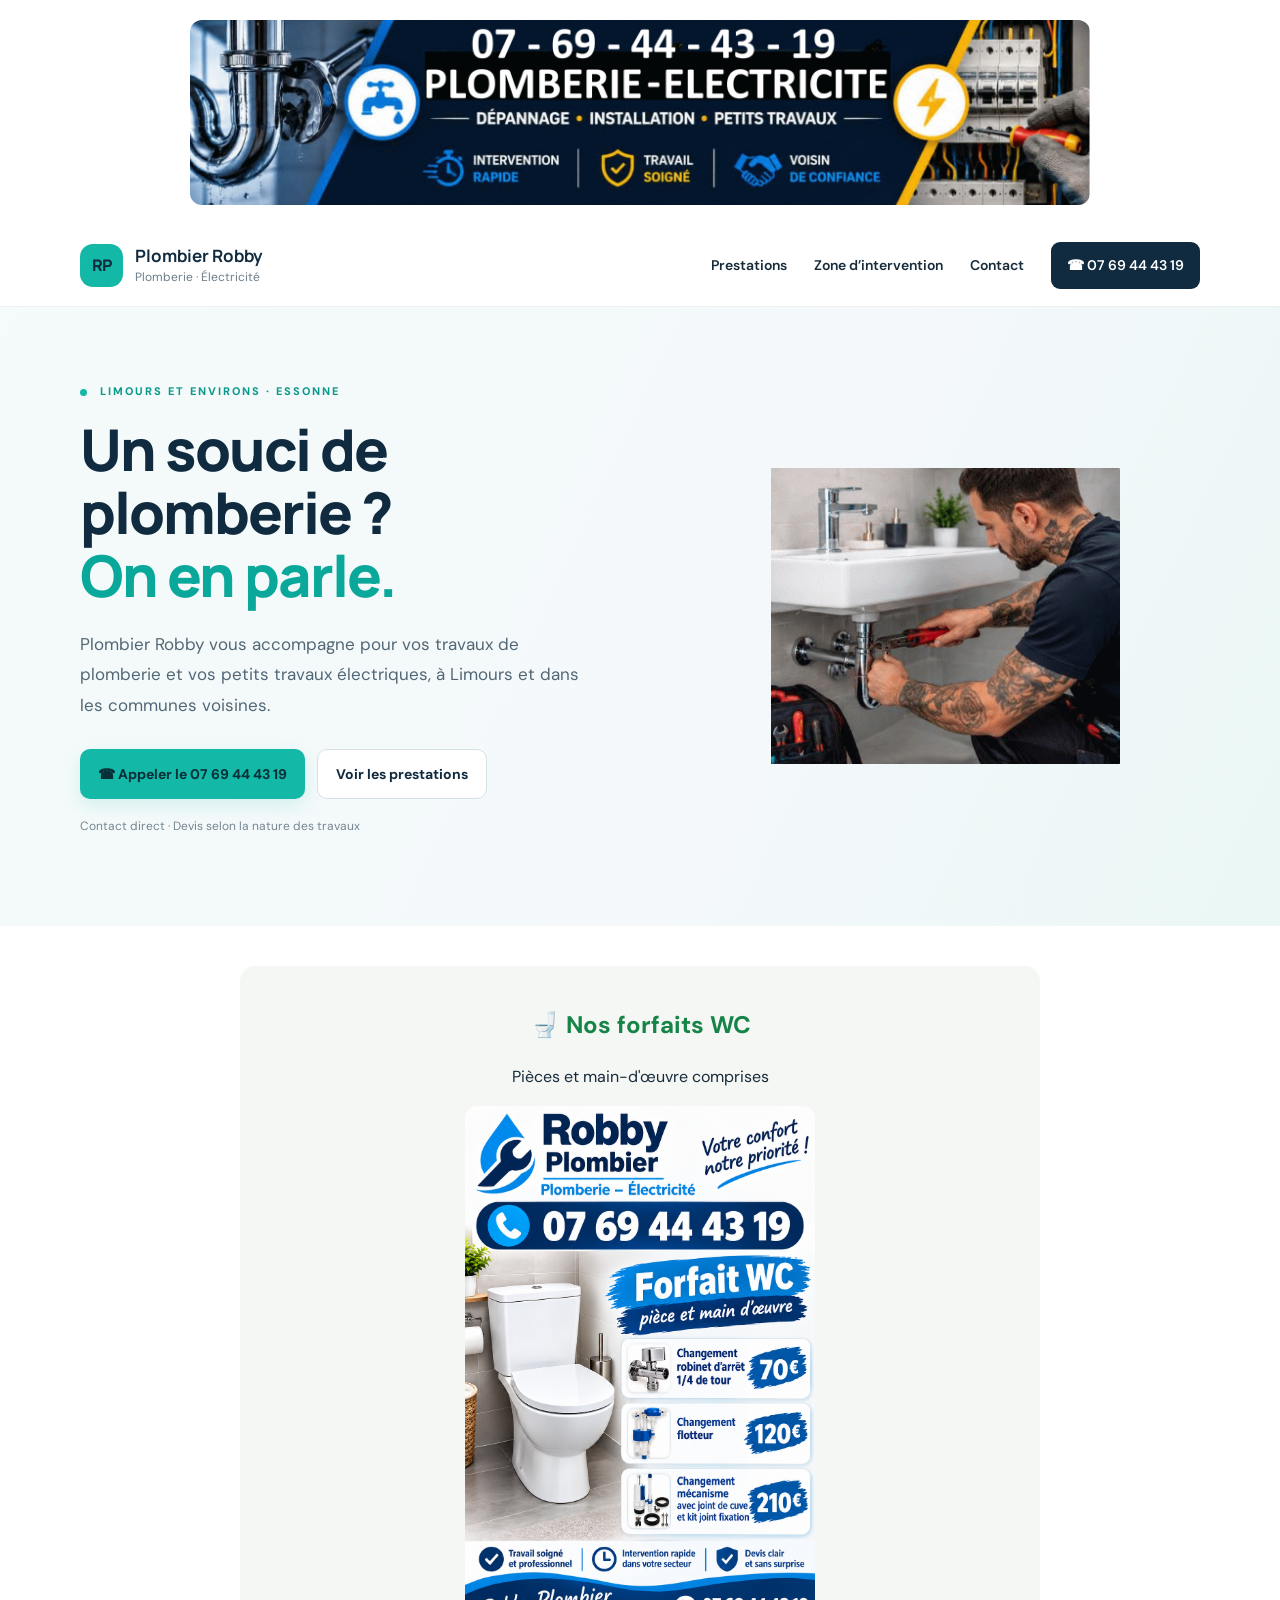
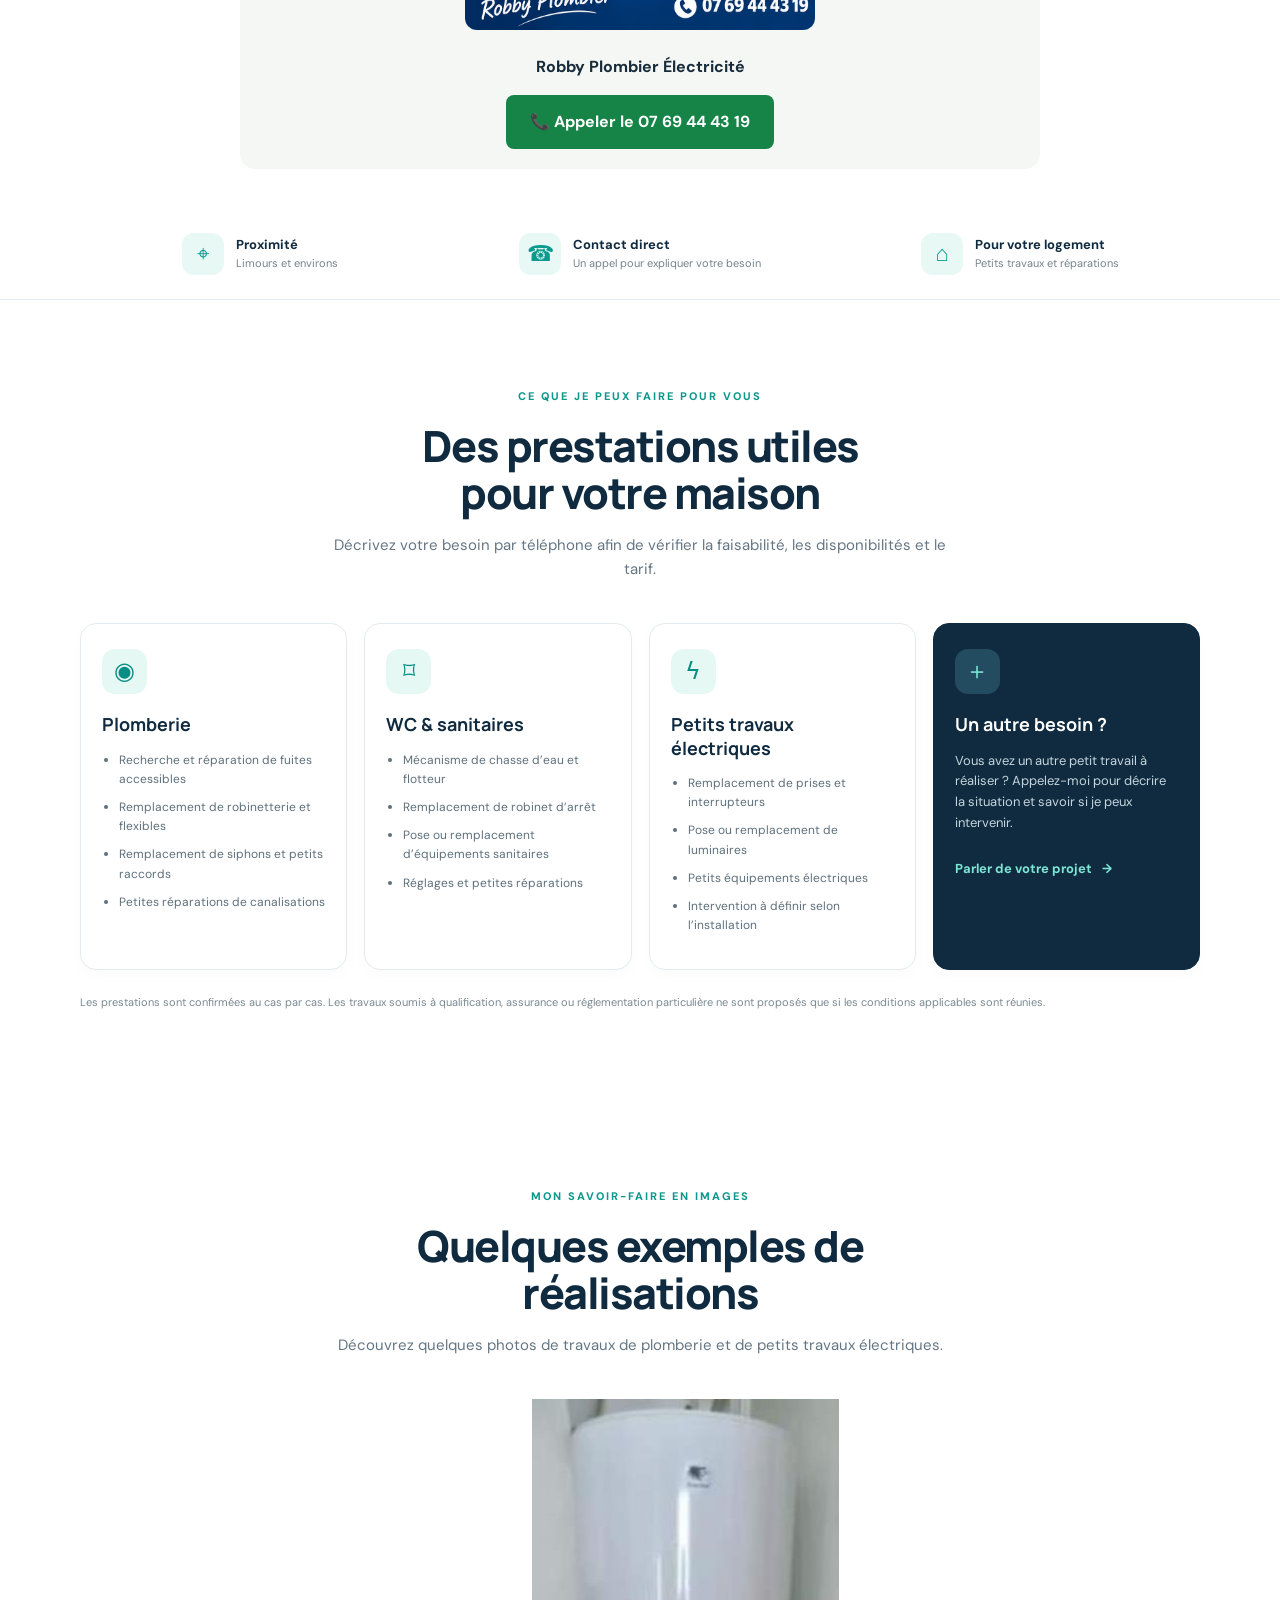
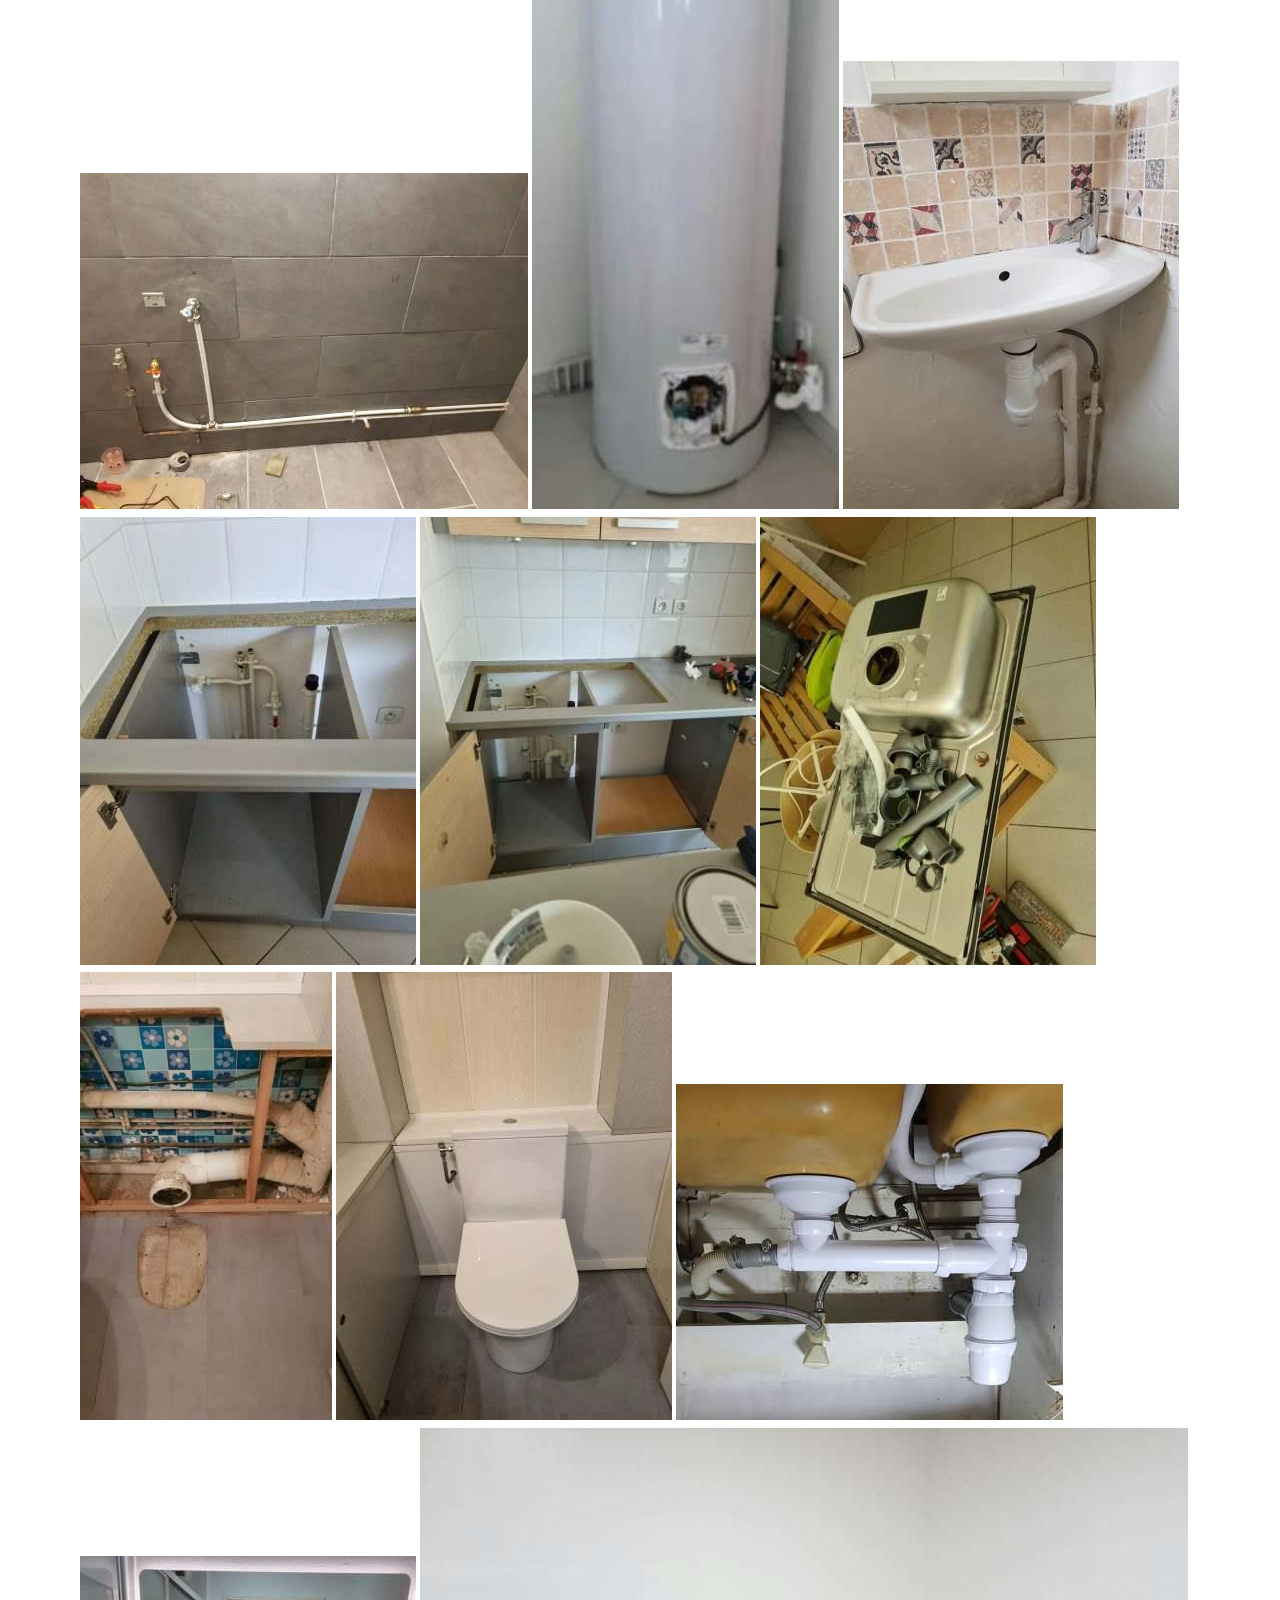
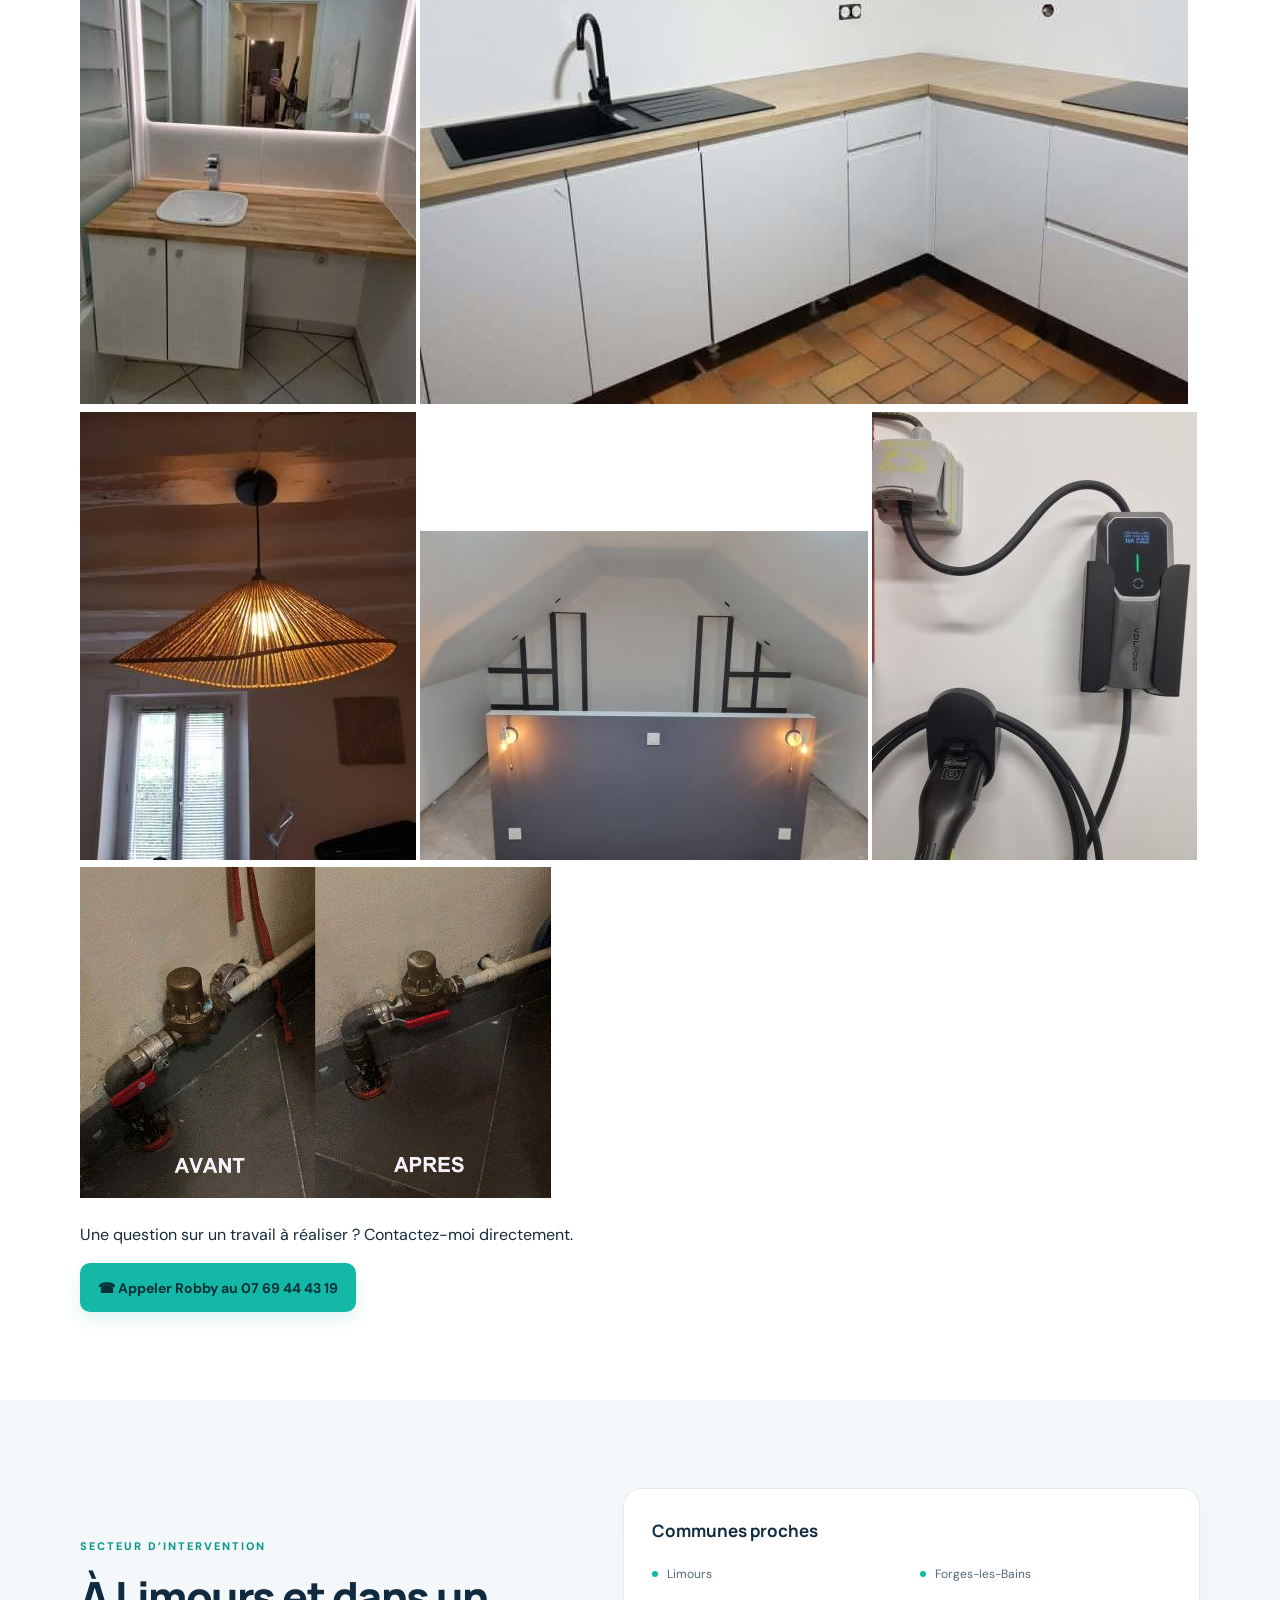
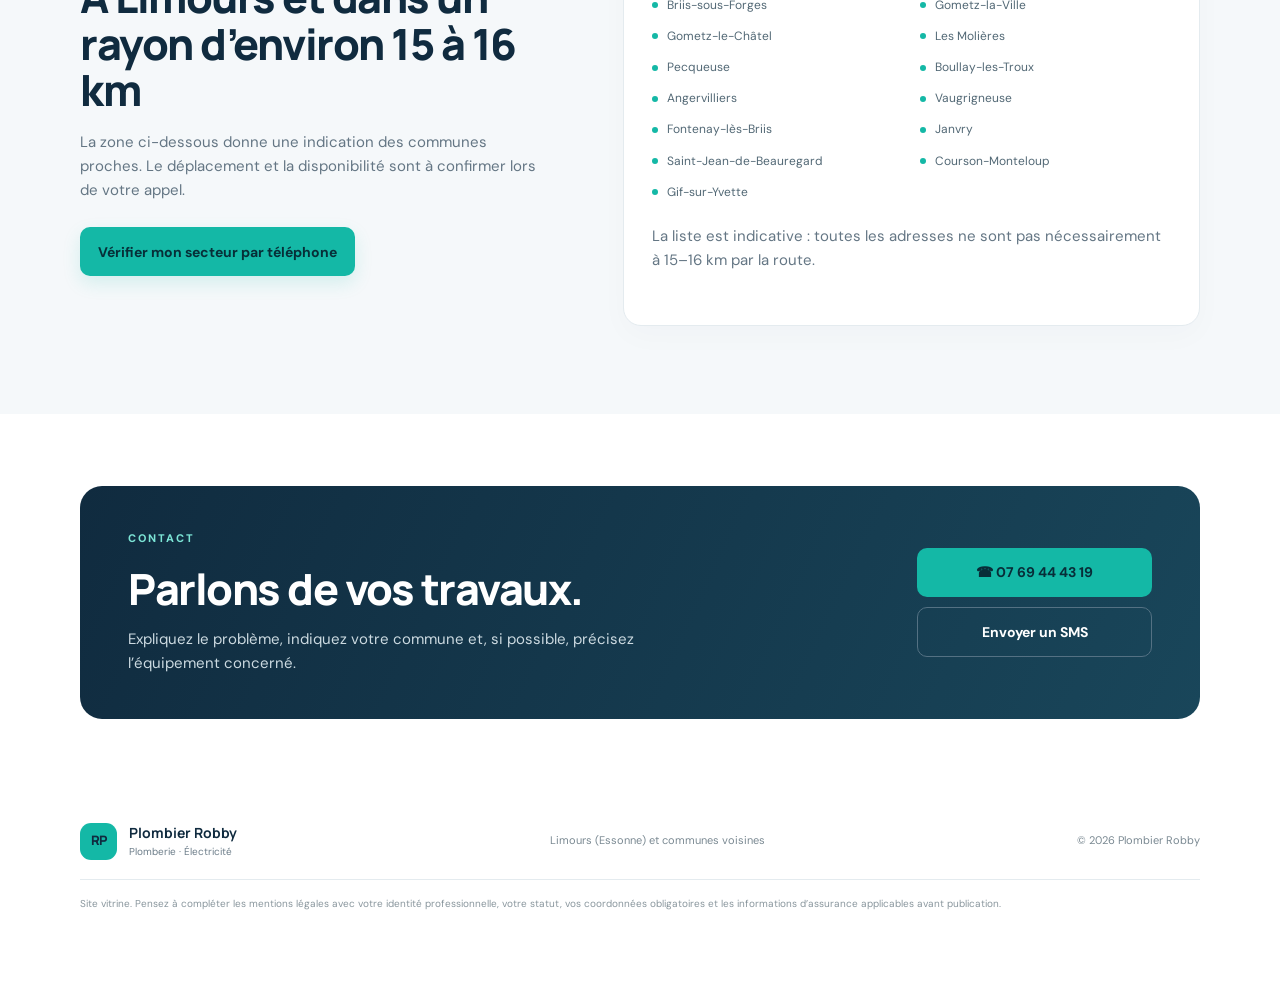
==== commit e0955f02: "Adjust image size in hero-art section" ====
--- a/index.html
+++ b/index.html
@@ -66,7 +66,7 @@
 <div class="hero-art" aria-label="Photo de Plombier Robby">
   <img src="images-realisations/plombier-robby.png"
        alt="Plombier Robby à Limours"
-       style="width:100%;height:100%;object-fit:contain;border-radius:20px;">
+       style="width:80%;height:80%;object-fit:contain;border-radius:20px;">
 </div>
 
       </div>
